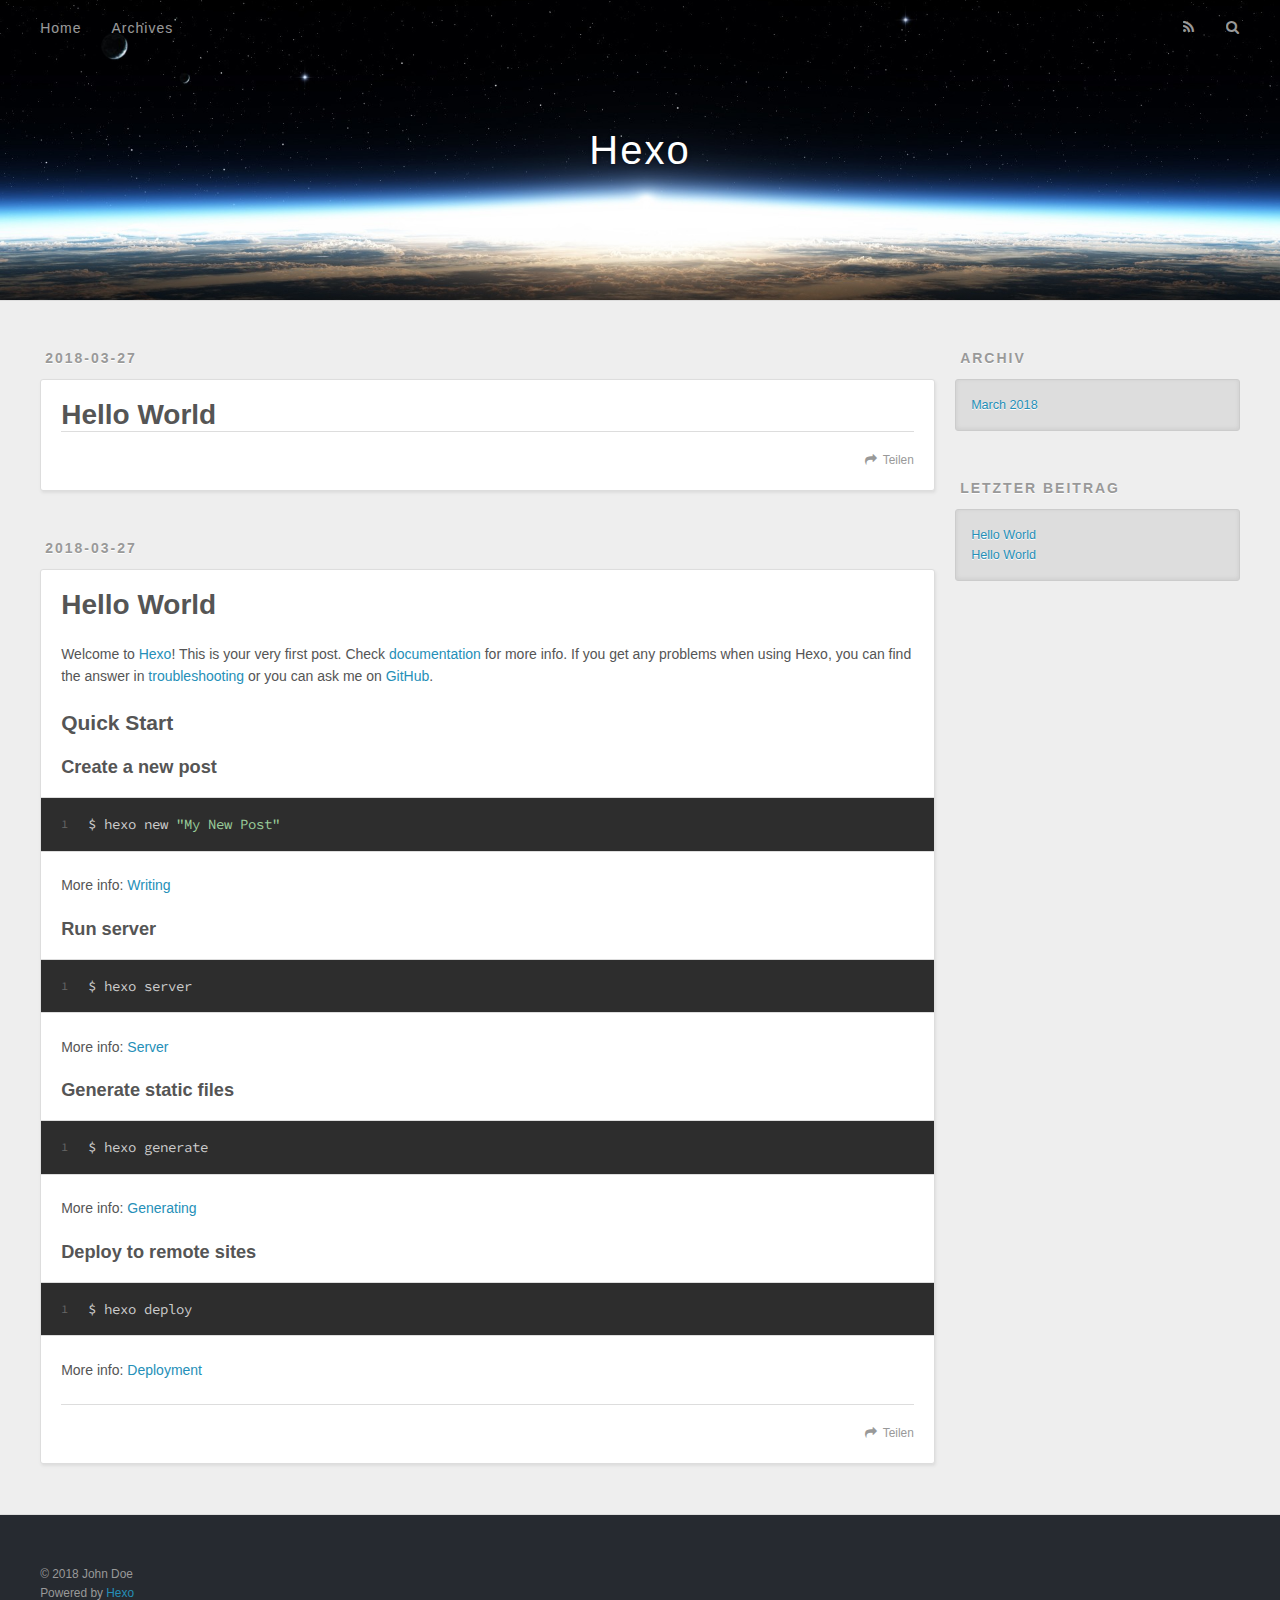
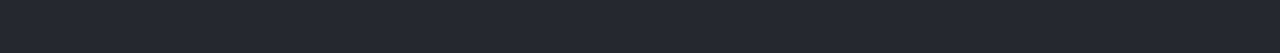
==== index.html @ 0ce20a34 "Site updated: 2018-03-27 12:15:27" ====
<!DOCTYPE html>
<html>
<head>
  <meta charset="utf-8">
  

  
  <title>Hexo</title>
  <meta name="viewport" content="width=device-width, initial-scale=1, maximum-scale=1">
  <meta property="og:type" content="website">
<meta property="og:title" content="Hexo">
<meta property="og:url" content="http://yoursite.com/index.html">
<meta property="og:site_name" content="Hexo">
<meta name="twitter:card" content="summary">
<meta name="twitter:title" content="Hexo">
  
    <link rel="alternate" href="/atom.xml" title="Hexo" type="application/atom+xml">
  
  
    <link rel="icon" href="/favicon.png">
  
  
    <link href="//fonts.googleapis.com/css?family=Source+Code+Pro" rel="stylesheet" type="text/css">
  
  <link rel="stylesheet" href="/css/style.css">
</head>

<body>
  <div id="container">
    <div id="wrap">
      <header id="header">
  <div id="banner"></div>
  <div id="header-outer" class="outer">
    <div id="header-title" class="inner">
      <h1 id="logo-wrap">
        <a href="/" id="logo">Hexo</a>
      </h1>
      
    </div>
    <div id="header-inner" class="inner">
      <nav id="main-nav">
        <a id="main-nav-toggle" class="nav-icon"></a>
        
          <a class="main-nav-link" href="/">Home</a>
        
          <a class="main-nav-link" href="/archives">Archives</a>
        
      </nav>
      <nav id="sub-nav">
        
          <a id="nav-rss-link" class="nav-icon" href="/atom.xml" title="RSS Feed"></a>
        
        <a id="nav-search-btn" class="nav-icon" title="Suche"></a>
      </nav>
      <div id="search-form-wrap">
        <form action="//google.com/search" method="get" accept-charset="UTF-8" class="search-form"><input type="search" name="q" class="search-form-input" placeholder="Search"><button type="submit" class="search-form-submit">&#xF002;</button><input type="hidden" name="sitesearch" value="http://yoursite.com"></form>
      </div>
    </div>
  </div>
</header>
      <div class="outer">
        <section id="main">
  
    <article id="post-Hello-World" class="article article-type-post" itemscope itemprop="blogPost">
  <div class="article-meta">
    <a href="/2018/03/27/Hello-World/" class="article-date">
  <time datetime="2018-03-27T04:01:38.000Z" itemprop="datePublished">2018-03-27</time>
</a>
    
  </div>
  <div class="article-inner">
    
    
      <header class="article-header">
        
  
    <h1 itemprop="name">
      <a class="article-title" href="/2018/03/27/Hello-World/">Hello World</a>
    </h1>
  

      </header>
    
    <div class="article-entry" itemprop="articleBody">
      
        
      
    </div>
    <footer class="article-footer">
      <a data-url="http://yoursite.com/2018/03/27/Hello-World/" data-id="cjf94y4xl000083ja147do30l" class="article-share-link">Teilen</a>
      
      
    </footer>
  </div>
  
</article>


  
    <article id="post-hello-world" class="article article-type-post" itemscope itemprop="blogPost">
  <div class="article-meta">
    <a href="/2018/03/27/hello-world/" class="article-date">
  <time datetime="2018-03-27T03:35:51.096Z" itemprop="datePublished">2018-03-27</time>
</a>
    
  </div>
  <div class="article-inner">
    
    
      <header class="article-header">
        
  
    <h1 itemprop="name">
      <a class="article-title" href="/2018/03/27/hello-world/">Hello World</a>
    </h1>
  

      </header>
    
    <div class="article-entry" itemprop="articleBody">
      
        <p>Welcome to <a href="https://hexo.io/" target="_blank" rel="noopener">Hexo</a>! This is your very first post. Check <a href="https://hexo.io/docs/" target="_blank" rel="noopener">documentation</a> for more info. If you get any problems when using Hexo, you can find the answer in <a href="https://hexo.io/docs/troubleshooting.html" target="_blank" rel="noopener">troubleshooting</a> or you can ask me on <a href="https://github.com/hexojs/hexo/issues" target="_blank" rel="noopener">GitHub</a>.</p>
<h2 id="Quick-Start"><a href="#Quick-Start" class="headerlink" title="Quick Start"></a>Quick Start</h2><h3 id="Create-a-new-post"><a href="#Create-a-new-post" class="headerlink" title="Create a new post"></a>Create a new post</h3><figure class="highlight bash"><table><tr><td class="gutter"><pre><span class="line">1</span><br></pre></td><td class="code"><pre><span class="line">$ hexo new <span class="string">"My New Post"</span></span><br></pre></td></tr></table></figure>
<p>More info: <a href="https://hexo.io/docs/writing.html" target="_blank" rel="noopener">Writing</a></p>
<h3 id="Run-server"><a href="#Run-server" class="headerlink" title="Run server"></a>Run server</h3><figure class="highlight bash"><table><tr><td class="gutter"><pre><span class="line">1</span><br></pre></td><td class="code"><pre><span class="line">$ hexo server</span><br></pre></td></tr></table></figure>
<p>More info: <a href="https://hexo.io/docs/server.html" target="_blank" rel="noopener">Server</a></p>
<h3 id="Generate-static-files"><a href="#Generate-static-files" class="headerlink" title="Generate static files"></a>Generate static files</h3><figure class="highlight bash"><table><tr><td class="gutter"><pre><span class="line">1</span><br></pre></td><td class="code"><pre><span class="line">$ hexo generate</span><br></pre></td></tr></table></figure>
<p>More info: <a href="https://hexo.io/docs/generating.html" target="_blank" rel="noopener">Generating</a></p>
<h3 id="Deploy-to-remote-sites"><a href="#Deploy-to-remote-sites" class="headerlink" title="Deploy to remote sites"></a>Deploy to remote sites</h3><figure class="highlight bash"><table><tr><td class="gutter"><pre><span class="line">1</span><br></pre></td><td class="code"><pre><span class="line">$ hexo deploy</span><br></pre></td></tr></table></figure>
<p>More info: <a href="https://hexo.io/docs/deployment.html" target="_blank" rel="noopener">Deployment</a></p>

      
    </div>
    <footer class="article-footer">
      <a data-url="http://yoursite.com/2018/03/27/hello-world/" data-id="cjf94y4xu000183jazydr3xd3" class="article-share-link">Teilen</a>
      
      
    </footer>
  </div>
  
</article>


  


</section>
        
          <aside id="sidebar">
  
    

  
    

  
    
  
    
  <div class="widget-wrap">
    <h3 class="widget-title">Archiv</h3>
    <div class="widget">
      <ul class="archive-list"><li class="archive-list-item"><a class="archive-list-link" href="/archives/2018/03/">March 2018</a></li></ul>
    </div>
  </div>


  
    
  <div class="widget-wrap">
    <h3 class="widget-title">letzter Beitrag</h3>
    <div class="widget">
      <ul>
        
          <li>
            <a href="/2018/03/27/Hello-World/">Hello World</a>
          </li>
        
          <li>
            <a href="/2018/03/27/hello-world/">Hello World</a>
          </li>
        
      </ul>
    </div>
  </div>

  
</aside>
        
      </div>
      <footer id="footer">
  
  <div class="outer">
    <div id="footer-info" class="inner">
      &copy; 2018 John Doe<br>
      Powered by <a href="http://hexo.io/" target="_blank">Hexo</a>
    </div>
  </div>
</footer>
    </div>
    <nav id="mobile-nav">
  
    <a href="/" class="mobile-nav-link">Home</a>
  
    <a href="/archives" class="mobile-nav-link">Archives</a>
  
</nav>
    

<script src="//ajax.googleapis.com/ajax/libs/jquery/2.0.3/jquery.min.js"></script>


  <link rel="stylesheet" href="/fancybox/jquery.fancybox.css">
  <script src="/fancybox/jquery.fancybox.pack.js"></script>


<script src="/js/script.js"></script>



  </div>
</body>
</html>
---- css/style.css ----
body {
  width: 100%;
}
body:before,
body:after {
  content: "";
  display: table;
}
body:after {
  clear: both;
}
html,
body,
div,
span,
applet,
object,
iframe,
h1,
h2,
h3,
h4,
h5,
h6,
p,
blockquote,
pre,
a,
abbr,
acronym,
address,
big,
cite,
code,
del,
dfn,
em,
img,
ins,
kbd,
q,
s,
samp,
small,
strike,
strong,
sub,
sup,
tt,
var,
dl,
dt,
dd,
ol,
ul,
li,
fieldset,
form,
label,
legend,
table,
caption,
tbody,
tfoot,
thead,
tr,
th,
td {
  margin: 0;
  padding: 0;
  border: 0;
  outline: 0;
  font-weight: inherit;
  font-style: inherit;
  font-family: inherit;
  font-size: 100%;
  vertical-align: baseline;
}
body {
  line-height: 1;
  color: #000;
  background: #fff;
}
ol,
ul {
  list-style: none;
}
table {
  border-collapse: separate;
  border-spacing: 0;
  vertical-align: middle;
}
caption,
th,
td {
  text-align: left;
  font-weight: normal;
  vertical-align: middle;
}
a img {
  border: none;
}
input,
button {
  margin: 0;
  padding: 0;
}
input::-moz-focus-inner,
button::-moz-focus-inner {
  border: 0;
  padding: 0;
}
@font-face {
  font-family: FontAwesome;
  font-style: normal;
  font-weight: normal;
  src: url("fonts/fontawesome-webfont.eot?v=#4.0.3");
  src: url("fonts/fontawesome-webfont.eot?#iefix&v=#4.0.3") format("embedded-opentype"), url("fonts/fontawesome-webfont.woff?v=#4.0.3") format("woff"), url("fonts/fontawesome-webfont.ttf?v=#4.0.3") format("truetype"), url("fonts/fontawesome-webfont.svg#fontawesomeregular?v=#4.0.3") format("svg");
}
html,
body,
#container {
  height: 100%;
}
body {
  background: #eee;
  font: 14px -apple-system, BlinkMacSystemFont, "Segoe UI", "Roboto", "Oxygen", "Ubuntu", "Cantarell", "Fira Sans", "Droid Sans", "Helvetica Neue", sans-serif;
  -webkit-text-size-adjust: 100%;
}
.outer {
  max-width: 1220px;
  margin: 0 auto;
  padding: 0 20px;
}
.outer:before,
.outer:after {
  content: "";
  display: table;
}
.outer:after {
  clear: both;
}
.inner {
  display: inline;
  float: left;
  width: 98.33333333333333%;
  margin: 0 0.833333333333333%;
}
.left,
.alignleft {
  float: left;
}
.right,
.alignright {
  float: right;
}
.clear {
  clear: both;
}
#container {
  position: relative;
}
.mobile-nav-on {
  overflow: hidden;
}
#wrap {
  height: 100%;
  width: 100%;
  position: absolute;
  top: 0;
  left: 0;
  -webkit-transition: 0.2s ease-out;
  -moz-transition: 0.2s ease-out;
  -ms-transition: 0.2s ease-out;
  transition: 0.2s ease-out;
  z-index: 1;
  background: #eee;
}
.mobile-nav-on #wrap {
  left: 280px;
}
@media screen and (min-width: 768px) {
  #main {
    display: inline;
    float: left;
    width: 73.33333333333333%;
    margin: 0 0.833333333333333%;
  }
}
.article-date,
.article-category-link,
.archive-year,
.widget-title {
  text-decoration: none;
  text-transform: uppercase;
  letter-spacing: 2px;
  color: #999;
  margin-bottom: 1em;
  margin-left: 5px;
  line-height: 1em;
  text-shadow: 0 1px #fff;
  font-weight: bold;
}
.article-inner,
.archive-article-inner {
  background: #fff;
  -webkit-box-shadow: 1px 2px 3px #ddd;
  box-shadow: 1px 2px 3px #ddd;
  border: 1px solid #ddd;
  border-radius: 3px;
}
.article-entry h1,
.widget h1 {
  font-size: 2em;
}
.article-entry h2,
.widget h2 {
  font-size: 1.5em;
}
.article-entry h3,
.widget h3 {
  font-size: 1.3em;
}
.article-entry h4,
.widget h4 {
  font-size: 1.2em;
}
.article-entry h5,
.widget h5 {
  font-size: 1em;
}
.article-entry h6,
.widget h6 {
  font-size: 1em;
  color: #999;
}
.article-entry hr,
.widget hr {
  border: 1px dashed #ddd;
}
.article-entry strong,
.widget strong {
  font-weight: bold;
}
.article-entry em,
.widget em,
.article-entry cite,
.widget cite {
  font-style: italic;
}
.article-entry sup,
.widget sup,
.article-entry sub,
.widget sub {
  font-size: 0.75em;
  line-height: 0;
  position: relative;
  vertical-align: baseline;
}
.article-entry sup,
.widget sup {
  top: -0.5em;
}
.article-entry sub,
.widget sub {
  bottom: -0.2em;
}
.article-entry small,
.widget small {
  font-size: 0.85em;
}
.article-entry acronym,
.widget acronym,
.article-entry abbr,
.widget abbr {
  border-bottom: 1px dotted;
}
.article-entry ul,
.widget ul,
.article-entry ol,
.widget ol,
.article-entry dl,
.widget dl {
  margin: 0 20px;
  line-height: 1.6em;
}
.article-entry ul ul,
.widget ul ul,
.article-entry ol ul,
.widget ol ul,
.article-entry ul ol,
.widget ul ol,
.article-entry ol ol,
.widget ol ol {
  margin-top: 0;
  margin-bottom: 0;
}
.article-entry ul,
.widget ul {
  list-style: disc;
}
.article-entry ol,
.widget ol {
  list-style: decimal;
}
.article-entry dt,
.widget dt {
  font-weight: bold;
}
#header {
  height: 300px;
  position: relative;
  border-bottom: 1px solid #ddd;
}
#header:before,
#header:after {
  content: "";
  position: absolute;
  left: 0;
  right: 0;
  height: 40px;
}
#header:before {
  top: 0;
  background: -webkit-linear-gradient(rgba(0,0,0,0.2), transparent);
  background: -moz-linear-gradient(rgba(0,0,0,0.2), transparent);
  background: -ms-linear-gradient(rgba(0,0,0,0.2), transparent);
  background: linear-gradient(rgba(0,0,0,0.2), transparent);
}
#header:after {
  bottom: 0;
  background: -webkit-linear-gradient(transparent, rgba(0,0,0,0.2));
  background: -moz-linear-gradient(transparent, rgba(0,0,0,0.2));
  background: -ms-linear-gradient(transparent, rgba(0,0,0,0.2));
  background: linear-gradient(transparent, rgba(0,0,0,0.2));
}
#header-outer {
  height: 100%;
  position: relative;
}
#header-inner {
  position: relative;
  overflow: hidden;
}
#banner {
  position: absolute;
  top: 0;
  left: 0;
  width: 100%;
  height: 100%;
  background: url("images/banner.jpg") center #000;
  -webkit-background-size: cover;
  -moz-background-size: cover;
  background-size: cover;
  z-index: -1;
}
#header-title {
  text-align: center;
  height: 40px;
  position: absolute;
  top: 50%;
  left: 0;
  margin-top: -20px;
}
#logo,
#subtitle {
  text-decoration: none;
  color: #fff;
  font-weight: 300;
  text-shadow: 0 1px 4px rgba(0,0,0,0.3);
}
#logo {
  font-size: 40px;
  line-height: 40px;
  letter-spacing: 2px;
}
#subtitle {
  font-size: 16px;
  line-height: 16px;
  letter-spacing: 1px;
}
#subtitle-wrap {
  margin-top: 16px;
}
#main-nav {
  float: left;
  margin-left: -15px;
}
.nav-icon,
.main-nav-link {
  float: left;
  color: #fff;
  opacity: 0.6;
  text-decoration: none;
  text-shadow: 0 1px rgba(0,0,0,0.2);
  -webkit-transition: opacity 0.2s;
  -moz-transition: opacity 0.2s;
  -ms-transition: opacity 0.2s;
  transition: opacity 0.2s;
  display: block;
  padding: 20px 15px;
}
.nav-icon:hover,
.main-nav-link:hover {
  opacity: 1;
}
.nav-icon {
  font-family: FontAwesome;
  text-align: center;
  font-size: 14px;
  width: 14px;
  height: 14px;
  padding: 20px 15px;
  position: relative;
  cursor: pointer;
}
.main-nav-link {
  font-weight: 300;
  letter-spacing: 1px;
}
@media screen and (max-width: 479px) {
  .main-nav-link {
    display: none;
  }
}
#main-nav-toggle {
  display: none;
}
#main-nav-toggle:before {
  content: "\f0c9";
}
@media screen and (max-width: 479px) {
  #main-nav-toggle {
    display: block;
  }
}
#sub-nav {
  float: right;
  margin-right: -15px;
}
#nav-rss-link:before {
  content: "\f09e";
}
#nav-search-btn:before {
  content: "\f002";
}
#search-form-wrap {
  position: absolute;
  top: 15px;
  width: 150px;
  height: 30px;
  right: -150px;
  opacity: 0;
  -webkit-transition: 0.2s ease-out;
  -moz-transition: 0.2s ease-out;
  -ms-transition: 0.2s ease-out;
  transition: 0.2s ease-out;
}
#search-form-wrap.on {
  opacity: 1;
  right: 0;
}
@media screen and (max-width: 479px) {
  #search-form-wrap {
    width: 100%;
    right: -100%;
  }
}
.search-form {
  position: absolute;
  top: 0;
  left: 0;
  right: 0;
  background: #fff;
  padding: 5px 15px;
  border-radius: 15px;
  -webkit-box-shadow: 0 0 10px rgba(0,0,0,0.3);
  box-shadow: 0 0 10px rgba(0,0,0,0.3);
}
.search-form-input {
  border: none;
  background: none;
  color: #555;
  width: 100%;
  font: 13px -apple-system, BlinkMacSystemFont, "Segoe UI", "Roboto", "Oxygen", "Ubuntu", "Cantarell", "Fira Sans", "Droid Sans", "Helvetica Neue", sans-serif;
  outline: none;
}
.search-form-input::-webkit-search-results-decoration,
.search-form-input::-webkit-search-cancel-button {
  -webkit-appearance: none;
}
.search-form-submit {
  position: absolute;
  top: 50%;
  right: 10px;
  margin-top: -7px;
  font: 13px FontAwesome;
  border: none;
  background: none;
  color: #bbb;
  cursor: pointer;
}
.search-form-submit:hover,
.search-form-submit:focus {
  color: #777;
}
.article {
  margin: 50px 0;
}
.article-inner {
  overflow: hidden;
}
.article-meta:before,
.article-meta:after {
  content: "";
  display: table;
}
.article-meta:after {
  clear: both;
}
.article-date {
  float: left;
}
.article-category {
  float: left;
  line-height: 1em;
  color: #ccc;
  text-shadow: 0 1px #fff;
  margin-left: 8px;
}
.article-category:before {
  content: "\2022";
}
.article-category-link {
  margin: 0 12px 1em;
}
.article-header {
  padding: 20px 20px 0;
}
.article-title {
  text-decoration: none;
  font-size: 2em;
  font-weight: bold;
  color: #555;
  line-height: 1.1em;
  -webkit-transition: color 0.2s;
  -moz-transition: color 0.2s;
  -ms-transition: color 0.2s;
  transition: color 0.2s;
}
a.article-title:hover {
  color: #258fb8;
}
.article-entry {
  color: #555;
  padding: 0 20px;
}
.article-entry:before,
.article-entry:after {
  content: "";
  display: table;
}
.article-entry:after {
  clear: both;
}
.article-entry p,
.article-entry table {
  line-height: 1.6em;
  margin: 1.6em 0;
}
.article-entry h1,
.article-entry h2,
.article-entry h3,
.article-entry h4,
.article-entry h5,
.article-entry h6 {
  font-weight: bold;
}
.article-entry h1,
.article-entry h2,
.article-entry h3,
.article-entry h4,
.article-entry h5,
.article-entry h6 {
  line-height: 1.1em;
  margin: 1.1em 0;
}
.article-entry a {
  color: #258fb8;
  text-decoration: none;
}
.article-entry a:hover {
  text-decoration: underline;
}
.article-entry ul,
.article-entry ol,
.article-entry dl {
  margin-top: 1.6em;
  margin-bottom: 1.6em;
}
.article-entry img,
.article-entry video {
  max-width: 100%;
  height: auto;
  display: block;
  margin: auto;
}
.article-entry iframe {
  border: none;
}
.article-entry table {
  width: 100%;
  border-collapse: collapse;
  border-spacing: 0;
}
.article-entry th {
  font-weight: bold;
  border-bottom: 3px solid #ddd;
  padding-bottom: 0.5em;
}
.article-entry td {
  border-bottom: 1px solid #ddd;
  padding: 10px 0;
}
.article-entry blockquote {
  font-family: Georgia, "Times New Roman", serif;
  font-size: 1.4em;
  margin: 1.6em 20px;
  text-align: center;
}
.article-entry blockquote footer {
  font-size: 14px;
  margin: 1.6em 0;
  font-family: -apple-system, BlinkMacSystemFont, "Segoe UI", "Roboto", "Oxygen", "Ubuntu", "Cantarell", "Fira Sans", "Droid Sans", "Helvetica Neue", sans-serif;
}
.article-entry blockquote footer cite:before {
  content: "—";
  padding: 0 0.5em;
}
.article-entry .pullquote {
  text-align: left;
  width: 45%;
  margin: 0;
}
.article-entry .pullquote.left {
  margin-left: 0.5em;
  margin-right: 1em;
}
.article-entry .pullquote.right {
  margin-right: 0.5em;
  margin-left: 1em;
}
.article-entry .caption {
  color: #999;
  display: block;
  font-size: 0.9em;
  margin-top: 0.5em;
  position: relative;
  text-align: center;
}
.article-entry .video-container {
  position: relative;
  padding-top: 56.25%;
  height: 0;
  overflow: hidden;
}
.article-entry .video-container iframe,
.article-entry .video-container object,
.article-entry .video-container embed {
  position: absolute;
  top: 0;
  left: 0;
  width: 100%;
  height: 100%;
  margin-top: 0;
}
.article-more-link a {
  display: inline-block;
  line-height: 1em;
  padding: 6px 15px;
  border-radius: 15px;
  background: #eee;
  color: #999;
  text-shadow: 0 1px #fff;
  text-decoration: none;
}
.article-more-link a:hover {
  background: #258fb8;
  color: #fff;
  text-decoration: none;
  text-shadow: 0 1px #1e7293;
}
.article-footer {
  font-size: 0.85em;
  line-height: 1.6em;
  border-top: 1px solid #ddd;
  padding-top: 1.6em;
  margin: 0 20px 20px;
}
.article-footer:before,
.article-footer:after {
  content: "";
  display: table;
}
.article-footer:after {
  clear: both;
}
.article-footer a {
  color: #999;
  text-decoration: none;
}
.article-footer a:hover {
  color: #555;
}
.article-tag-list-item {
  float: left;
  margin-right: 10px;
}
.article-tag-list-link:before {
  content: "#";
}
.article-comment-link {
  float: right;
}
.article-comment-link:before {
  content: "\f075";
  font-family: FontAwesome;
  padding-right: 8px;
}
.article-share-link {
  cursor: pointer;
  float: right;
  margin-left: 20px;
}
.article-share-link:before {
  content: "\f064";
  font-family: FontAwesome;
  padding-right: 6px;
}
#article-nav {
  position: relative;
}
#article-nav:before,
#article-nav:after {
  content: "";
  display: table;
}
#article-nav:after {
  clear: both;
}
@media screen and (min-width: 768px) {
  #article-nav {
    margin: 50px 0;
  }
  #article-nav:before {
    width: 8px;
    height: 8px;
    position: absolute;
    top: 50%;
    left: 50%;
    margin-top: -4px;
    margin-left: -4px;
    content: "";
    border-radius: 50%;
    background: #ddd;
    -webkit-box-shadow: 0 1px 2px #fff;
    box-shadow: 0 1px 2px #fff;
  }
}
.article-nav-link-wrap {
  text-decoration: none;
  text-shadow: 0 1px #fff;
  color: #999;
  -webkit-box-sizing: border-box;
  -moz-box-sizing: border-box;
  box-sizing: border-box;
  margin-top: 50px;
  text-align: center;
  display: block;
}
.article-nav-link-wrap:hover {
  color: #555;
}
@media screen and (min-width: 768px) {
  .article-nav-link-wrap {
    width: 50%;
    margin-top: 0;
  }
}
@media screen and (min-width: 768px) {
  #article-nav-newer {
    float: left;
    text-align: right;
    padding-right: 20px;
  }
}
@media screen and (min-width: 768px) {
  #article-nav-older {
    float: right;
    text-align: left;
    padding-left: 20px;
  }
}
.article-nav-caption {
  text-transform: uppercase;
  letter-spacing: 2px;
  color: #ddd;
  line-height: 1em;
  font-weight: bold;
}
#article-nav-newer .article-nav-caption {
  margin-right: -2px;
}
.article-nav-title {
  font-size: 0.85em;
  line-height: 1.6em;
  margin-top: 0.5em;
}
.article-share-box {
  position: absolute;
  display: none;
  background: #fff;
  -webkit-box-shadow: 1px 2px 10px rgba(0,0,0,0.2);
  box-shadow: 1px 2px 10px rgba(0,0,0,0.2);
  border-radius: 3px;
  margin-left: -145px;
  overflow: hidden;
  z-index: 1;
}
.article-share-box.on {
  display: block;
}
.article-share-input {
  width: 100%;
  background: none;
  -webkit-box-sizing: border-box;
  -moz-box-sizing: border-box;
  box-sizing: border-box;
  font: 14px -apple-system, BlinkMacSystemFont, "Segoe UI", "Roboto", "Oxygen", "Ubuntu", "Cantarell", "Fira Sans", "Droid Sans", "Helvetica Neue", sans-serif;
  padding: 0 15px;
  color: #555;
  outline: none;
  border: 1px solid #ddd;
  border-radius: 3px 3px 0 0;
  height: 36px;
  line-height: 36px;
}
.article-share-links {
  background: #eee;
}
.article-share-links:before,
.article-share-links:after {
  content: "";
  display: table;
}
.article-share-links:after {
  clear: both;
}
.article-share-twitter,
.article-share-facebook,
.article-share-pinterest,
.article-share-google {
  width: 50px;
  height: 36px;
  display: block;
  float: left;
  position: relative;
  color: #999;
  text-shadow: 0 1px #fff;
}
.article-share-twitter:before,
.article-share-facebook:before,
.article-share-pinterest:before,
.article-share-google:before {
  font-size: 20px;
  font-family: FontAwesome;
  width: 20px;
  height: 20px;
  position: absolute;
  top: 50%;
  left: 50%;
  margin-top: -10px;
  margin-left: -10px;
  text-align: center;
}
.article-share-twitter:hover,
.article-share-facebook:hover,
.article-share-pinterest:hover,
.article-share-google:hover {
  color: #fff;
}
.article-share-twitter:before {
  content: "\f099";
}
.article-share-twitter:hover {
  background: #00aced;
  text-shadow: 0 1px #008abe;
}
.article-share-facebook:before {
  content: "\f09a";
}
.article-share-facebook:hover {
  background: #3b5998;
  text-shadow: 0 1px #2f477a;
}
.article-share-pinterest:before {
  content: "\f0d2";
}
.article-share-pinterest:hover {
  background: #cb2027;
  text-shadow: 0 1px #a21a1f;
}
.article-share-google:before {
  content: "\f0d5";
}
.article-share-google:hover {
  background: #dd4b39;
  text-shadow: 0 1px #be3221;
}
.article-gallery {
  background: #000;
  position: relative;
}
.article-gallery-photos {
  position: relative;
  overflow: hidden;
}
.article-gallery-img {
  display: none;
  max-width: 100%;
}
.article-gallery-img:first-child {
  display: block;
}
.article-gallery-img.loaded {
  position: absolute;
  display: block;
}
.article-gallery-img img {
  display: block;
  max-width: 100%;
  margin: 0 auto;
}
#comments {
  background: #fff;
  -webkit-box-shadow: 1px 2px 3px #ddd;
  box-shadow: 1px 2px 3px #ddd;
  padding: 20px;
  border: 1px solid #ddd;
  border-radius: 3px;
  margin: 50px 0;
}
#comments a {
  color: #258fb8;
}
.archives-wrap {
  margin: 50px 0;
}
.archives:before,
.archives:after {
  content: "";
  display: table;
}
.archives:after {
  clear: both;
}
.archive-year-wrap {
  margin-bottom: 1em;
}
.archives {
  -webkit-column-gap: 10px;
  -moz-column-gap: 10px;
  column-gap: 10px;
}
@media screen and (min-width: 480px) and (max-width: 767px) {
  .archives {
    -webkit-column-count: 2;
    -moz-column-count: 2;
    column-count: 2;
  }
}
@media screen and (min-width: 768px) {
  .archives {
    -webkit-column-count: 3;
    -moz-column-count: 3;
    column-count: 3;
  }
}
.archive-article {
  -webkit-column-break-inside: avoid;
  page-break-inside: avoid;
  overflow: hidden;
  break-inside: avoid-column;
}
.archive-article-inner {
  padding: 10px;
  margin-bottom: 15px;
}
.archive-article-title {
  text-decoration: none;
  font-weight: bold;
  color: #555;
  -webkit-transition: color 0.2s;
  -moz-transition: color 0.2s;
  -ms-transition: color 0.2s;
  transition: color 0.2s;
  line-height: 1.6em;
}
.archive-article-title:hover {
  color: #258fb8;
}
.archive-article-footer {
  margin-top: 1em;
}
.archive-article-date {
  color: #999;
  text-decoration: none;
  font-size: 0.85em;
  line-height: 1em;
  margin-bottom: 0.5em;
  display: block;
}
#page-nav {
  margin: 50px auto;
  background: #fff;
  -webkit-box-shadow: 1px 2px 3px #ddd;
  box-shadow: 1px 2px 3px #ddd;
  border: 1px solid #ddd;
  border-radius: 3px;
  text-align: center;
  color: #999;
  overflow: hidden;
}
#page-nav:before,
#page-nav:after {
  content: "";
  display: table;
}
#page-nav:after {
  clear: both;
}
#page-nav a,
#page-nav span {
  padding: 10px 20px;
  line-height: 1;
  height: 2ex;
}
#page-nav a {
  color: #999;
  text-decoration: none;
}
#page-nav a:hover {
  background: #999;
  color: #fff;
}
#page-nav .prev {
  float: left;
}
#page-nav .next {
  float: right;
}
#page-nav .page-number {
  display: inline-block;
}
@media screen and (max-width: 479px) {
  #page-nav .page-number {
    display: none;
  }
}
#page-nav .current {
  color: #555;
  font-weight: bold;
}
#page-nav .space {
  color: #ddd;
}
#footer {
  background: #262a30;
  padding: 50px 0;
  border-top: 1px solid #ddd;
  color: #999;
}
#footer a {
  color: #258fb8;
  text-decoration: none;
}
#footer a:hover {
  text-decoration: underline;
}
#footer-info {
  line-height: 1.6em;
  font-size: 0.85em;
}
.article-entry pre,
.article-entry .highlight {
  background: #2d2d2d;
  margin: 0 -20px;
  padding: 15px 20px;
  border-style: solid;
  border-color: #ddd;
  border-width: 1px 0;
  overflow: auto;
  color: #ccc;
  line-height: 22.400000000000002px;
}
.article-entry .highlight .gutter pre,
.article-entry .gist .gist-file .gist-data .line-numbers {
  color: #666;
  font-size: 0.85em;
}
.article-entry pre,
.article-entry code {
  font-family: "Source Code Pro", Consolas, Monaco, Menlo, Consolas, monospace;
}
.article-entry code {
  background: #eee;
  text-shadow: 0 1px #fff;
  padding: 0 0.3em;
}
.article-entry pre code {
  background: none;
  text-shadow: none;
  padding: 0;
}
.article-entry .highlight pre {
  border: none;
  margin: 0;
  padding: 0;
}
.article-entry .highlight table {
  margin: 0;
  width: auto;
}
.article-entry .highlight td {
  border: none;
  padding: 0;
}
.article-entry .highlight figcaption {
  font-size: 0.85em;
  color: #999;
  line-height: 1em;
  margin-bottom: 1em;
}
.article-entry .highlight figcaption:before,
.article-entry .highlight figcaption:after {
  content: "";
  display: table;
}
.article-entry .highlight figcaption:after {
  clear: both;
}
.article-entry .highlight figcaption a {
  float: right;
}
.article-entry .highlight .gutter pre {
  text-align: right;
  padding-right: 20px;
}
.article-entry .highlight .line {
  height: 22.400000000000002px;
}
.article-entry .highlight .line.marked {
  background: #515151;
}
.article-entry .gist {
  margin: 0 -20px;
  border-style: solid;
  border-color: #ddd;
  border-width: 1px 0;
  background: #2d2d2d;
  padding: 15px 20px 15px 0;
}
.article-entry .gist .gist-file {
  border: none;
  font-family: "Source Code Pro", Consolas, Monaco, Menlo, Consolas, monospace;
  margin: 0;
}
.article-entry .gist .gist-file .gist-data {
  background: none;
  border: none;
}
.article-entry .gist .gist-file .gist-data .line-numbers {
  background: none;
  border: none;
  padding: 0 20px 0 0;
}
.article-entry .gist .gist-file .gist-data .line-data {
  padding: 0 !important;
}
.article-entry .gist .gist-file .highlight {
  margin: 0;
  padding: 0;
  border: none;
}
.article-entry .gist .gist-file .gist-meta {
  background: #2d2d2d;
  color: #999;
  font: 0.85em -apple-system, BlinkMacSystemFont, "Segoe UI", "Roboto", "Oxygen", "Ubuntu", "Cantarell", "Fira Sans", "Droid Sans", "Helvetica Neue", sans-serif;
  text-shadow: 0 0;
  padding: 0;
  margin-top: 1em;
  margin-left: 20px;
}
.article-entry .gist .gist-file .gist-meta a {
  color: #258fb8;
  font-weight: normal;
}
.article-entry .gist .gist-file .gist-meta a:hover {
  text-decoration: underline;
}
pre .comment,
pre .title {
  color: #999;
}
pre .variable,
pre .attribute,
pre .tag,
pre .regexp,
pre .ruby .constant,
pre .xml .tag .title,
pre .xml .pi,
pre .xml .doctype,
pre .html .doctype,
pre .css .id,
pre .css .class,
pre .css .pseudo {
  color: #f2777a;
}
pre .number,
pre .preprocessor,
pre .built_in,
pre .literal,
pre .params,
pre .constant {
  color: #f99157;
}
pre .class,
pre .ruby .class .title,
pre .css .rules .attribute {
  color: #9c9;
}
pre .string,
pre .value,
pre .inheritance,
pre .header,
pre .ruby .symbol,
pre .xml .cdata {
  color: #9c9;
}
pre .css .hexcolor {
  color: #6cc;
}
pre .function,
pre .python .decorator,
pre .python .title,
pre .ruby .function .title,
pre .ruby .title .keyword,
pre .perl .sub,
pre .javascript .title,
pre .coffeescript .title {
  color: #69c;
}
pre .keyword,
pre .javascript .function {
  color: #c9c;
}
@media screen and (max-width: 479px) {
  #mobile-nav {
    position: absolute;
    top: 0;
    left: 0;
    width: 280px;
    height: 100%;
    background: #191919;
    border-right: 1px solid #fff;
  }
}
@media screen and (max-width: 479px) {
  .mobile-nav-link {
    display: block;
    color: #999;
    text-decoration: none;
    padding: 15px 20px;
    font-weight: bold;
  }
  .mobile-nav-link:hover {
    color: #fff;
  }
}
@media screen and (min-width: 768px) {
  #sidebar {
    display: inline;
    float: left;
    width: 23.333333333333332%;
    margin: 0 0.833333333333333%;
  }
}
.widget-wrap {
  margin: 50px 0;
}
.widget {
  color: #777;
  text-shadow: 0 1px #fff;
  background: #ddd;
  -webkit-box-shadow: 0 -1px 4px #ccc inset;
  box-shadow: 0 -1px 4px #ccc inset;
  border: 1px solid #ccc;
  padding: 15px;
  border-radius: 3px;
}
.widget a {
  color: #258fb8;
  text-decoration: none;
}
.widget a:hover {
  text-decoration: underline;
}
.widget ul ul,
.widget ol ul,
.widget dl ul,
.widget ul ol,
.widget ol ol,
.widget dl ol,
.widget ul dl,
.widget ol dl,
.widget dl dl {
  margin-left: 15px;
  list-style: disc;
}
.widget {
  line-height: 1.6em;
  word-wrap: break-word;
  font-size: 0.9em;
}
.widget ul,
.widget ol {
  list-style: none;
  margin: 0;
}
.widget ul ul,
.widget ol ul,
.widget ul ol,
.widget ol ol {
  margin: 0 20px;
}
.widget ul ul,
.widget ol ul {
  list-style: disc;
}
.widget ul ol,
.widget ol ol {
  list-style: decimal;
}
.category-list-count,
.tag-list-count,
.archive-list-count {
  padding-left: 5px;
  color: #999;
  font-size: 0.85em;
}
.category-list-count:before,
.tag-list-count:before,
.archive-list-count:before {
  content: "(";
}
.category-list-count:after,
.tag-list-count:after,
.archive-list-count:after {
  content: ")";
}
.tagcloud a {
  margin-right: 5px;
  display: inline-block;
}
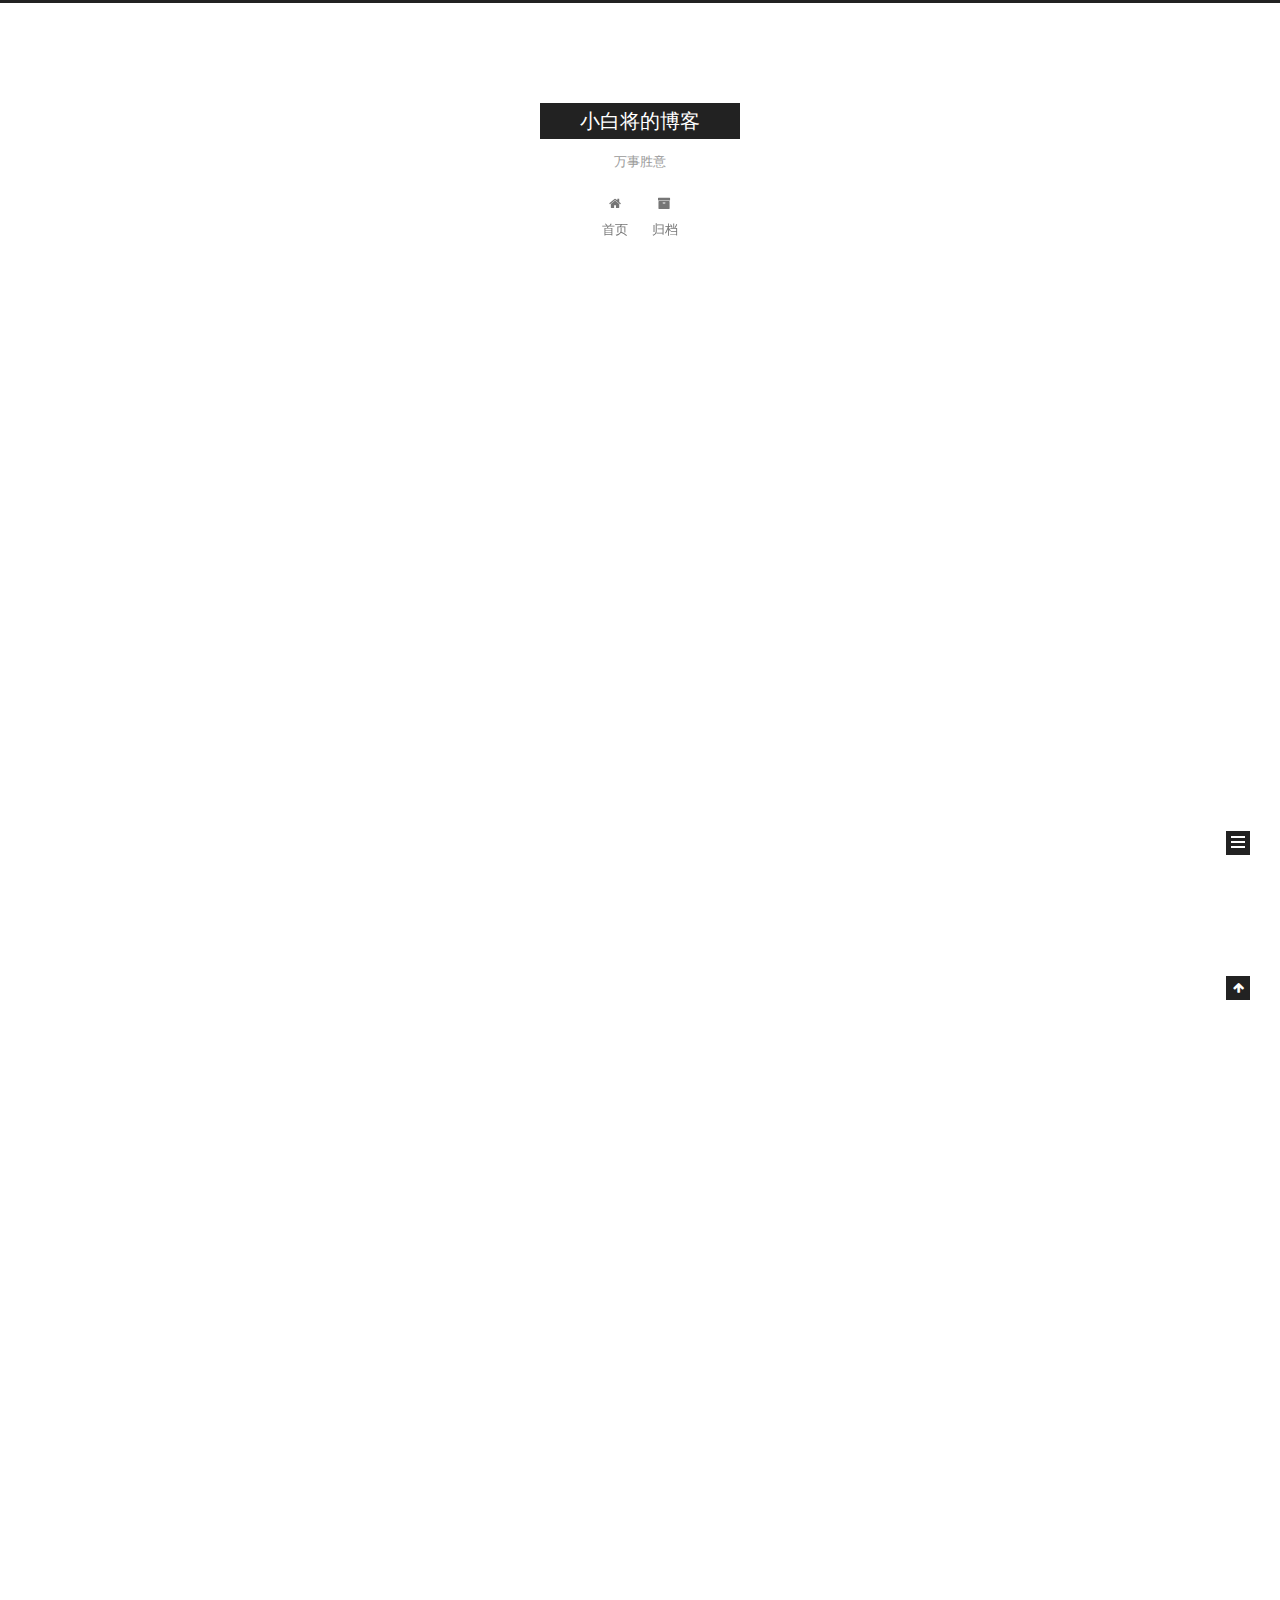
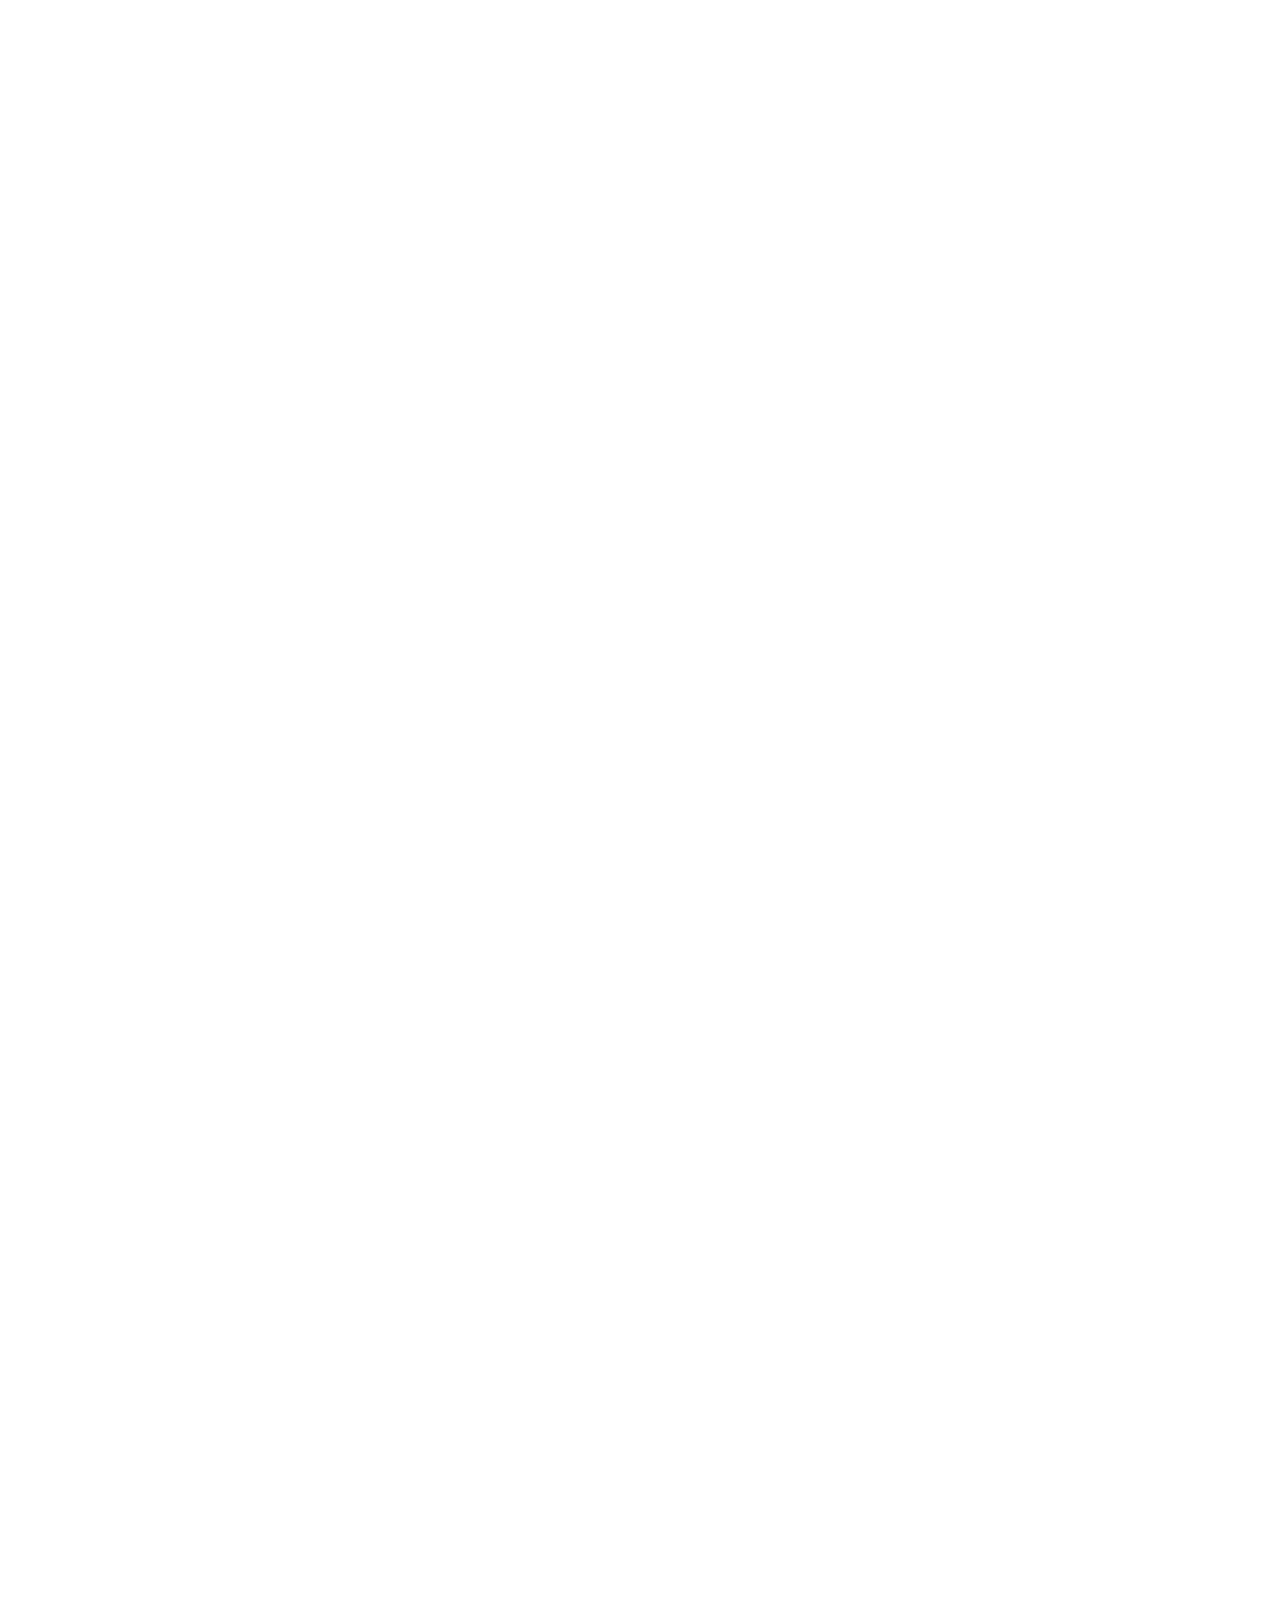
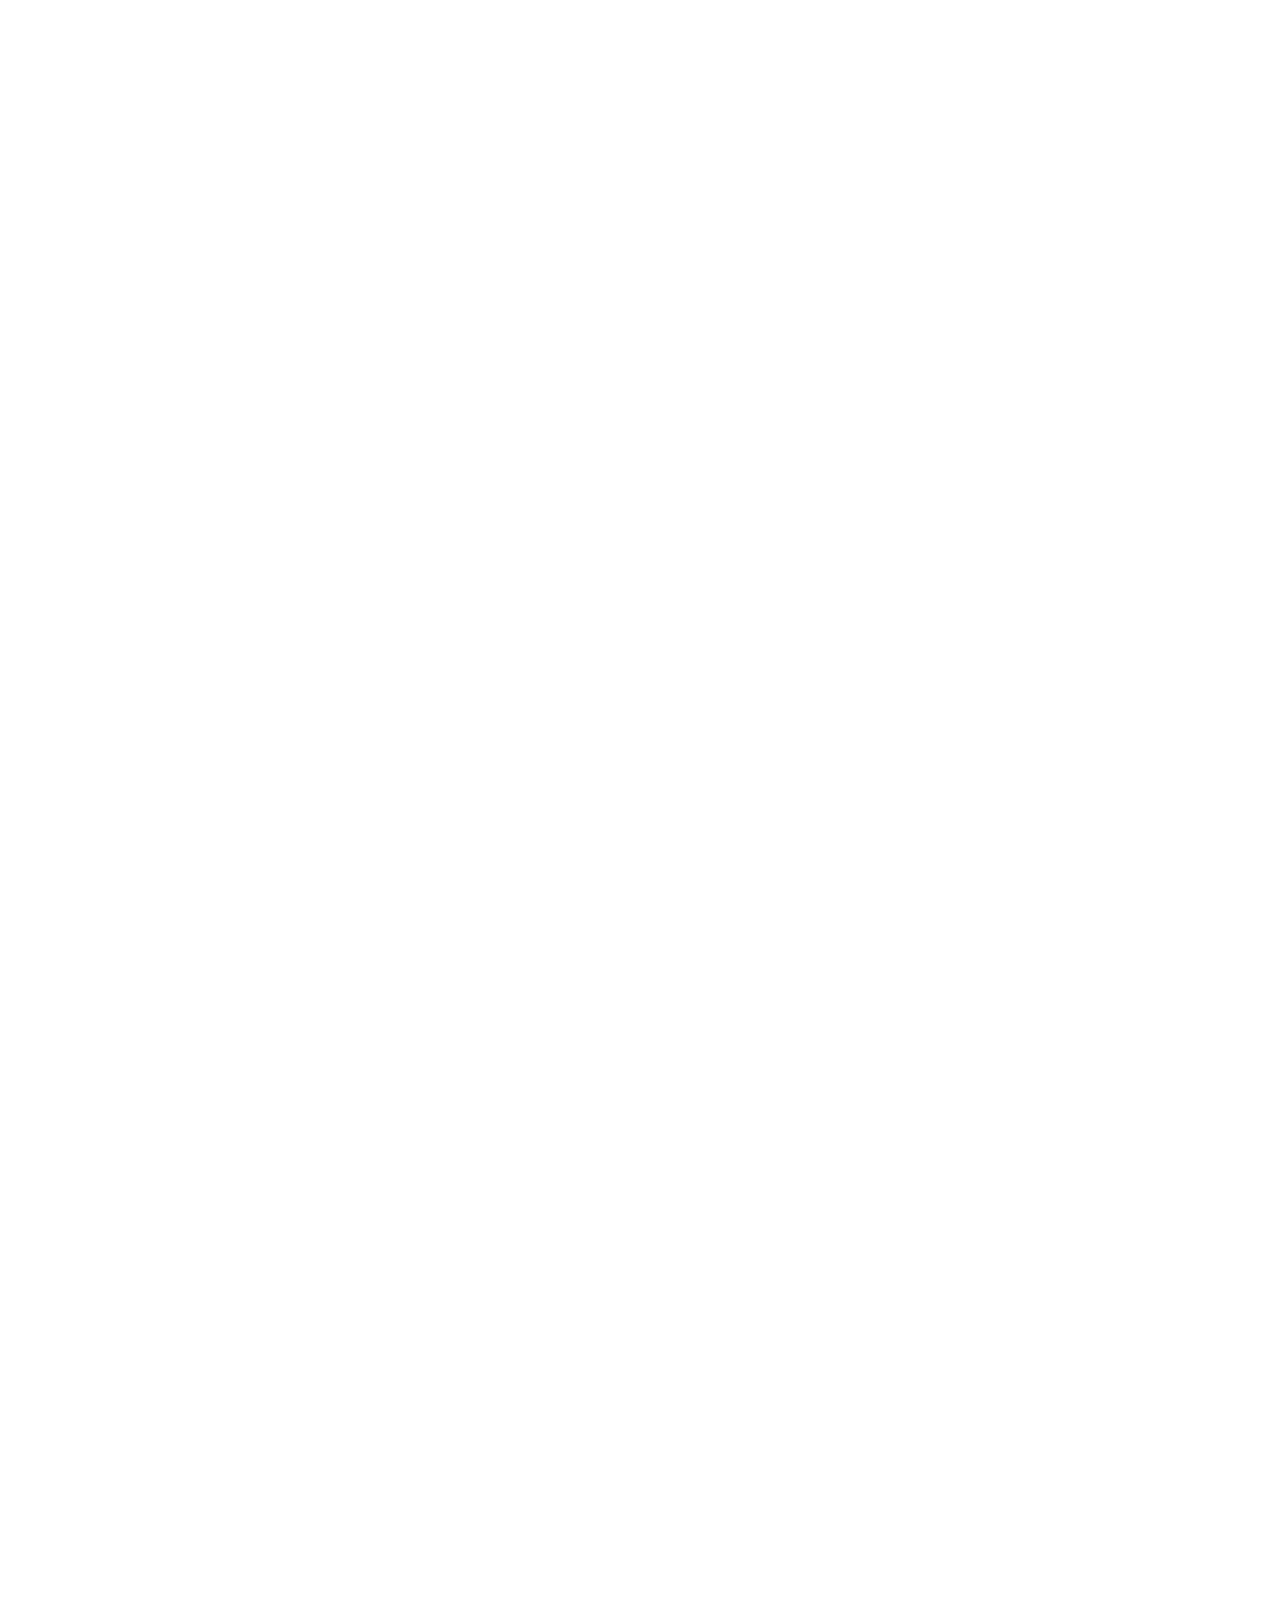
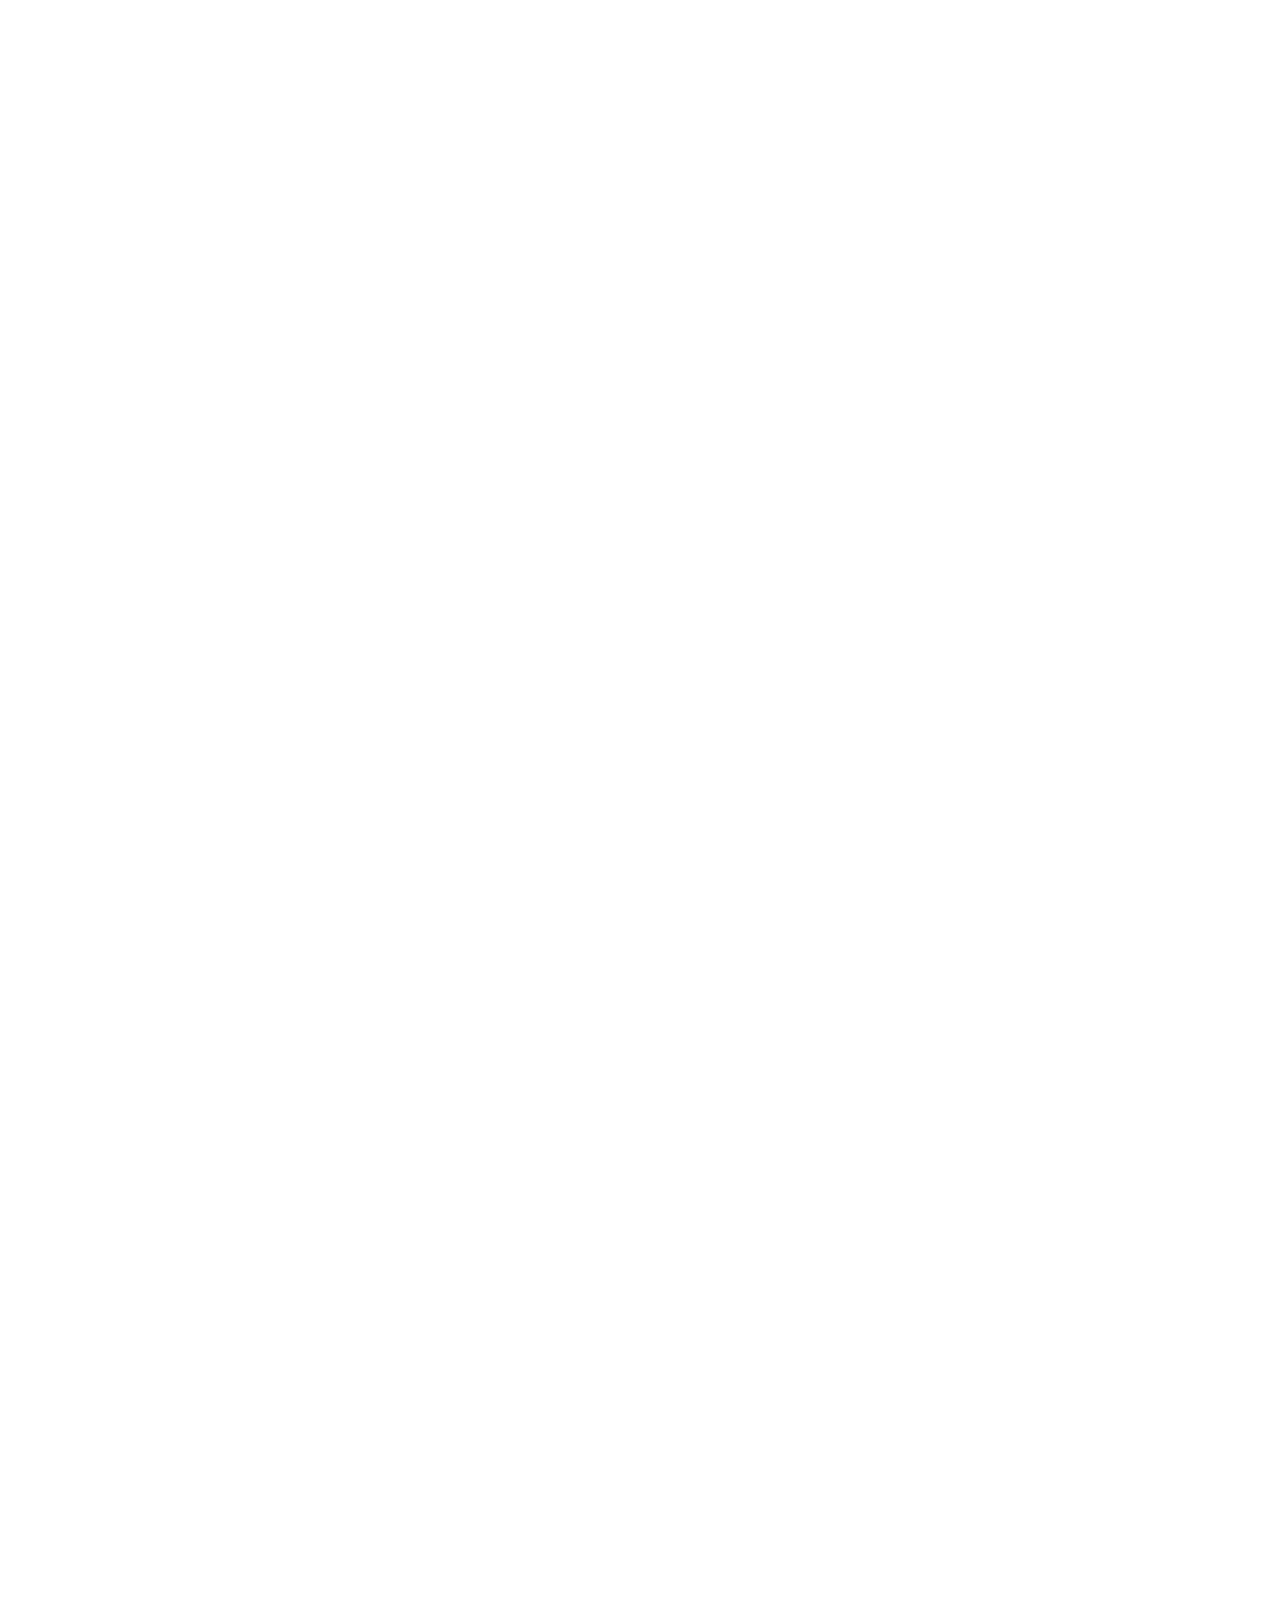
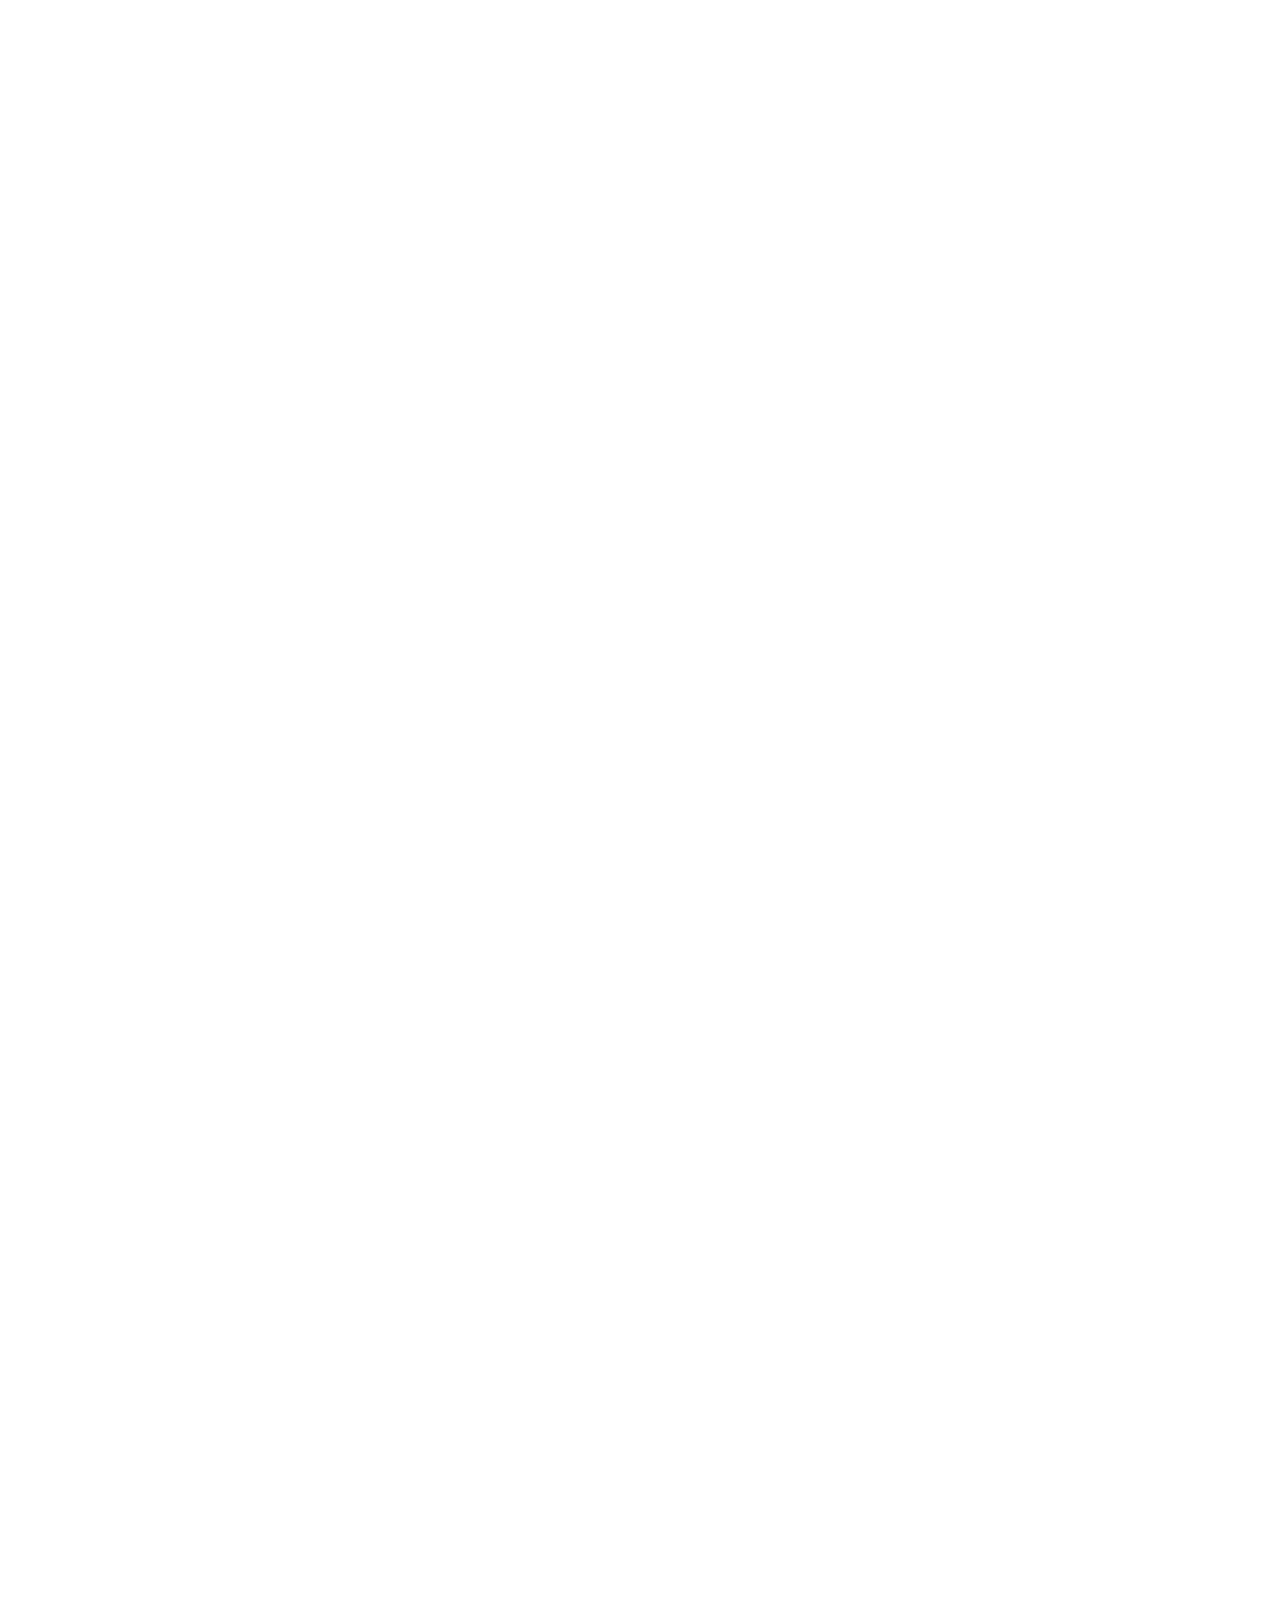
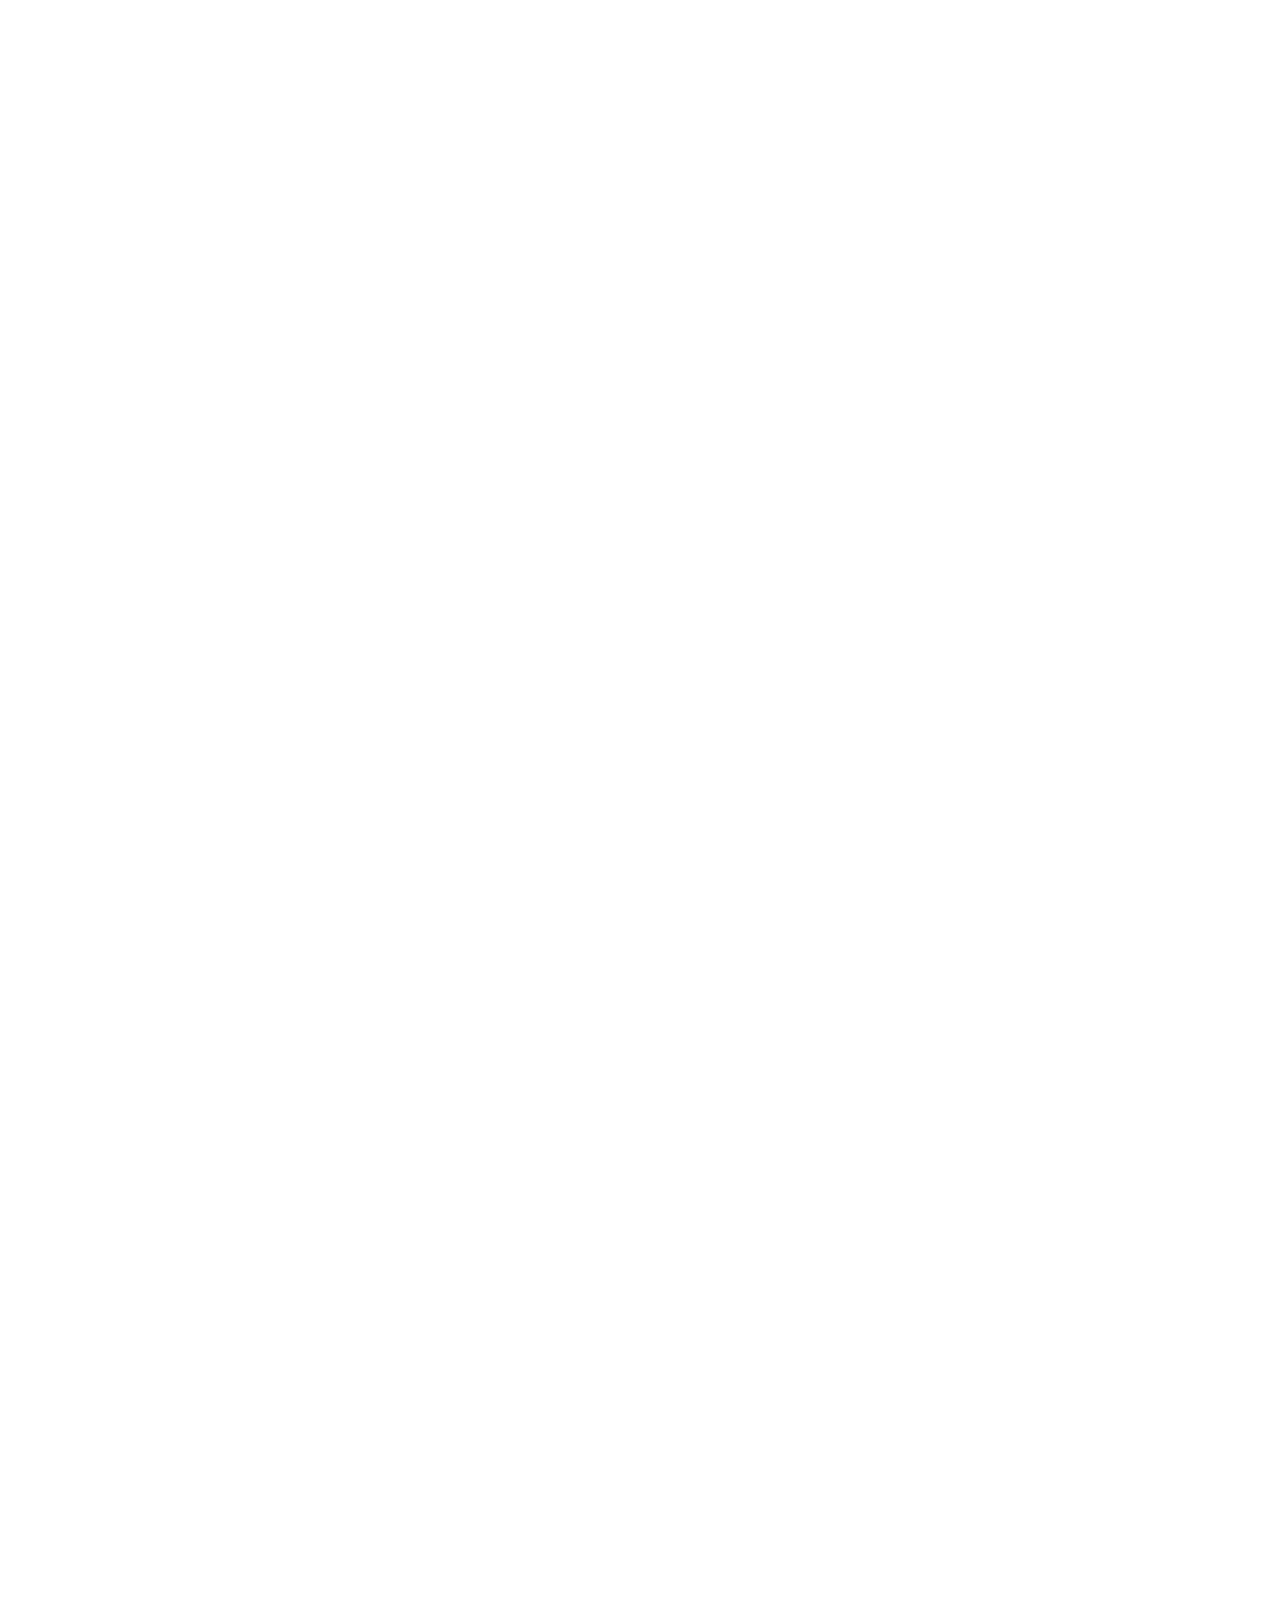
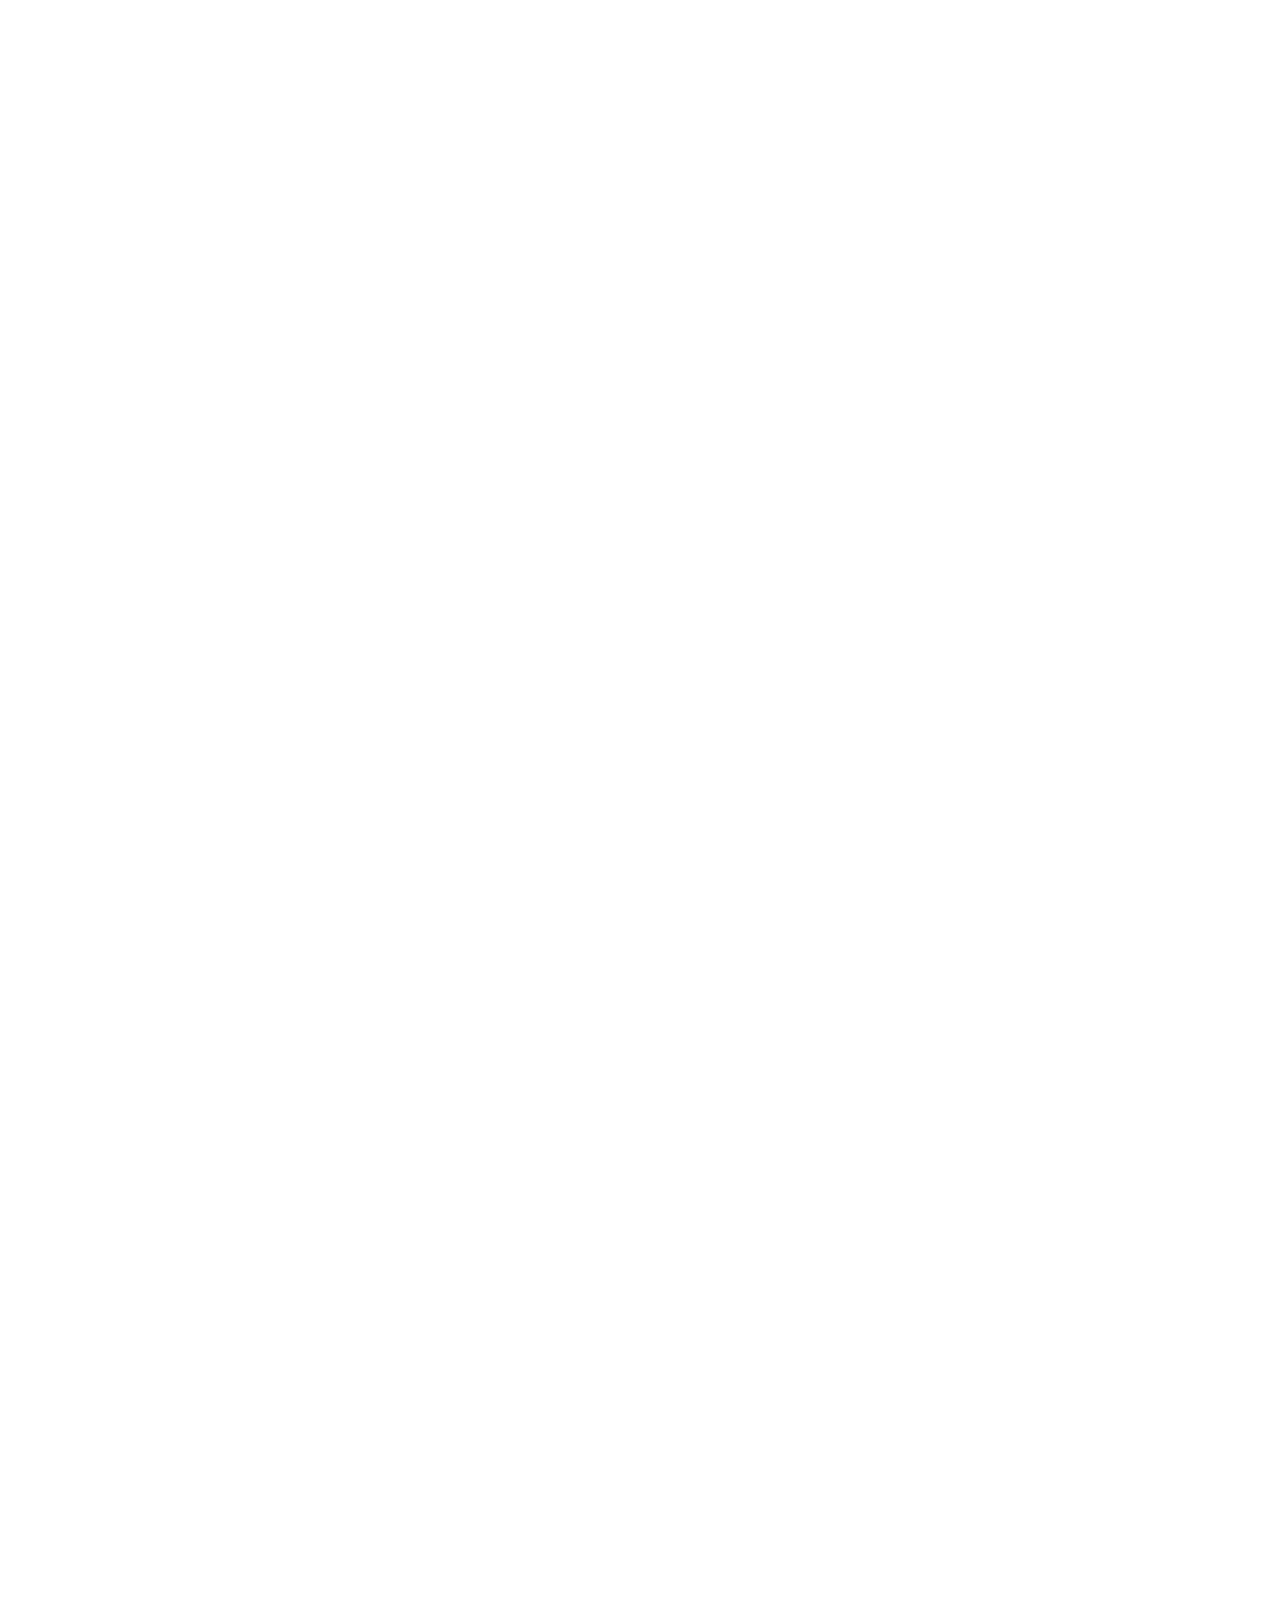
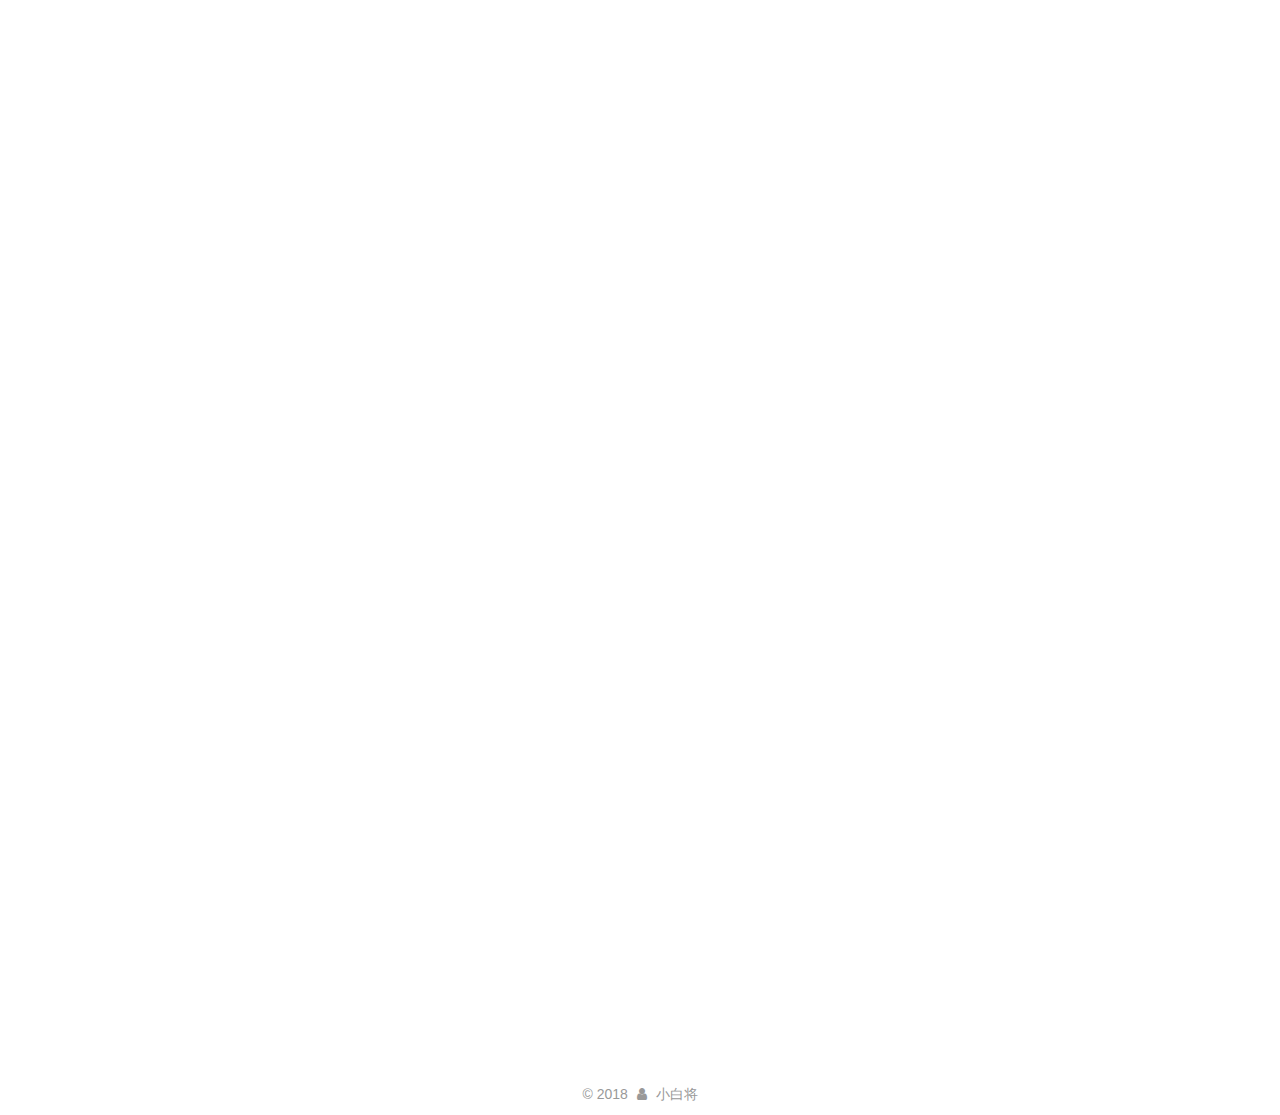
==== commit 527c511c: "update" ====
--- a/index.html
+++ b/index.html
@@ -1,125 +1,768 @@
 <!DOCTYPE html>
-<html>
+
+
+
+  
+
+
+<html class="theme-next muse use-motion" lang="zh-Hans">
 <head>
-  <meta charset="utf-8">
-  
-
-  
-  <title>Hexo</title>
-  <meta name="viewport" content="width=device-width, initial-scale=1, maximum-scale=1">
-  <meta property="og:type" content="website">
-<meta property="og:title" content="Hexo">
-<meta property="og:url" content="http://yoursite.com/index.html">
-<meta property="og:site_name" content="Hexo">
+  <meta charset="UTF-8"/>
+<meta http-equiv="X-UA-Compatible" content="IE=edge" />
+<meta name="viewport" content="width=device-width, initial-scale=1, maximum-scale=1"/>
+<meta name="theme-color" content="#222">
+
+
+
+
+
+
+
+
+
+<meta http-equiv="Cache-Control" content="no-transform" />
+<meta http-equiv="Cache-Control" content="no-siteapp" />
+
+
+
+
+
+
+
+
+
+
+
+
+
+
+
+
+  
+  
+  <link href="/lib/fancybox/source/jquery.fancybox.css?v=2.1.5" rel="stylesheet" type="text/css" />
+
+
+
+
+
+
+
+<link href="/lib/font-awesome/css/font-awesome.min.css?v=4.6.2" rel="stylesheet" type="text/css" />
+
+<link href="/css/main.css?v=5.1.4" rel="stylesheet" type="text/css" />
+
+
+  <link rel="apple-touch-icon" sizes="180x180" href="/images/apple-touch-icon-next.png?v=5.1.4">
+
+
+  <link rel="icon" type="image/png" sizes="32x32" href="/images/favicon-32x32-next.png?v=5.1.4">
+
+
+  <link rel="icon" type="image/png" sizes="16x16" href="/images/favicon-16x16-next.png?v=5.1.4">
+
+
+  <link rel="mask-icon" href="/images/logo.svg?v=5.1.4" color="#222">
+
+
+
+
+
+  <meta name="keywords" content="Hexo, NexT" />
+
+
+
+
+
+  <link rel="alternate" href="/atom.xml" title="小白将的博客" type="application/atom+xml" />
+
+
+
+
+
+
+<meta name="description" content="为人民日益增长的美好生活需要而读书">
+<meta property="og:type" content="website">
+<meta property="og:title" content="小白将的博客">
+<meta property="og:url" content="http://xiaohu2015.github.io/index.html">
+<meta property="og:site_name" content="小白将的博客">
+<meta property="og:description" content="为人民日益增长的美好生活需要而读书">
+<meta property="og:locale" content="zh-Hans">
 <meta name="twitter:card" content="summary">
-<meta name="twitter:title" content="Hexo">
-  
-    <link rel="alternate" href="/atom.xml" title="Hexo" type="application/atom+xml">
-  
-  
-    <link rel="icon" href="/favicon.png">
-  
-  
-    <link href="//fonts.googleapis.com/css?family=Source+Code+Pro" rel="stylesheet" type="text/css">
-  
-  <link rel="stylesheet" href="/css/style.css">
+<meta name="twitter:title" content="小白将的博客">
+<meta name="twitter:description" content="为人民日益增长的美好生活需要而读书">
+
+
+
+<script type="text/javascript" id="hexo.configurations">
+  var NexT = window.NexT || {};
+  var CONFIG = {
+    root: '/',
+    scheme: 'Muse',
+    version: '5.1.4',
+    sidebar: {"position":"left","display":"post","offset":12,"b2t":false,"scrollpercent":false,"onmobile":false},
+    fancybox: true,
+    tabs: true,
+    motion: {"enable":true,"async":false,"transition":{"post_block":"fadeIn","post_header":"slideDownIn","post_body":"slideDownIn","coll_header":"slideLeftIn","sidebar":"slideUpIn"}},
+    duoshuo: {
+      userId: '0',
+      author: '博主'
+    },
+    algolia: {
+      applicationID: '',
+      apiKey: '',
+      indexName: '',
+      hits: {"per_page":10},
+      labels: {"input_placeholder":"Search for Posts","hits_empty":"We didn't find any results for the search: ${query}","hits_stats":"${hits} results found in ${time} ms"}
+    }
+  };
+</script>
+
+
+
+  <link rel="canonical" href="http://xiaohu2015.github.io/"/>
+
+
+
+
+
+  <title>小白将的博客</title>
+  
+
+
+
+
+
+
+
+
 </head>
 
-<body>
-  <div id="container">
-    <div id="wrap">
-      <header id="header">
-  <div id="banner"></div>
-  <div id="header-outer" class="outer">
-    <div id="header-title" class="inner">
-      <h1 id="logo-wrap">
-        <a href="/" id="logo">Hexo</a>
-      </h1>
-      
+<body itemscope itemtype="http://schema.org/WebPage" lang="zh-Hans">
+
+  
+  
+    
+  
+
+  <div class="container sidebar-position-left 
+  page-home">
+    <div class="headband"></div>
+
+    <header id="header" class="header" itemscope itemtype="http://schema.org/WPHeader">
+      <div class="header-inner"><div class="site-brand-wrapper">
+  <div class="site-meta ">
+    
+
+    <div class="custom-logo-site-title">
+      <a href="/"  class="brand" rel="start">
+        <span class="logo-line-before"><i></i></span>
+        <span class="site-title">小白将的博客</span>
+        <span class="logo-line-after"><i></i></span>
+      </a>
     </div>
-    <div id="header-inner" class="inner">
-      <nav id="main-nav">
-        <a id="main-nav-toggle" class="nav-icon"></a>
-        
-          <a class="main-nav-link" href="/">Home</a>
-        
-          <a class="main-nav-link" href="/archives">Archives</a>
-        
-      </nav>
-      <nav id="sub-nav">
-        
-          <a id="nav-rss-link" class="nav-icon" href="/atom.xml" title="RSS Feed"></a>
-        
-        <a id="nav-search-btn" class="nav-icon" title="Suche"></a>
-      </nav>
-      <div id="search-form-wrap">
-        <form action="//google.com/search" method="get" accept-charset="UTF-8" class="search-form"><input type="search" name="q" class="search-form-input" placeholder="Search"><button type="submit" class="search-form-submit">&#xF002;</button><input type="hidden" name="sitesearch" value="http://yoursite.com"></form>
-      </div>
+      
+        <p class="site-subtitle">万事胜意</p>
+      
+  </div>
+
+  <div class="site-nav-toggle">
+    <button>
+      <span class="btn-bar"></span>
+      <span class="btn-bar"></span>
+      <span class="btn-bar"></span>
+    </button>
+  </div>
+</div>
+
+<nav class="site-nav">
+  
+
+  
+    <ul id="menu" class="menu">
+      
+        
+        <li class="menu-item menu-item-home">
+          <a href="/" rel="section">
+            
+              <i class="menu-item-icon fa fa-fw fa-home"></i> <br />
+            
+            首页
+          </a>
+        </li>
+      
+        
+        <li class="menu-item menu-item-archives">
+          <a href="/archives/" rel="section">
+            
+              <i class="menu-item-icon fa fa-fw fa-archive"></i> <br />
+            
+            归档
+          </a>
+        </li>
+      
+
+      
+    </ul>
+  
+
+  
+</nav>
+
+
+
+ </div>
+    </header>
+
+    <main id="main" class="main">
+      <div class="main-inner">
+        <div class="content-wrap">
+          <div id="content" class="content">
+            
+  <section id="posts" class="posts-expand">
+    
+      
+
+  
+
+  
+  
+  
+
+  <article class="post post-type-normal" itemscope itemtype="http://schema.org/Article">
+  
+  
+  
+  <div class="post-block">
+    <link itemprop="mainEntityOfPage" href="http://xiaohu2015.github.io/2018/03/27/实例介绍TensorFlow的输入流水线/">
+
+    <span hidden itemprop="author" itemscope itemtype="http://schema.org/Person">
+      <meta itemprop="name" content="小白将">
+      <meta itemprop="description" content="">
+      <meta itemprop="image" content="/images/avatar.gif">
+    </span>
+
+    <span hidden itemprop="publisher" itemscope itemtype="http://schema.org/Organization">
+      <meta itemprop="name" content="小白将的博客">
+    </span>
+
+    
+      <header class="post-header">
+
+        
+        
+          <h1 class="post-title" itemprop="name headline">
+                
+                <a class="post-title-link" href="/2018/03/27/实例介绍TensorFlow的输入流水线/" itemprop="url">实例介绍TensorFlow的输入流水线</a></h1>
+        
+
+        <div class="post-meta">
+          <span class="post-time">
+            
+              <span class="post-meta-item-icon">
+                <i class="fa fa-calendar-o"></i>
+              </span>
+              
+                <span class="post-meta-item-text">发表于</span>
+              
+              <time title="创建于" itemprop="dateCreated datePublished" datetime="2018-03-27T14:29:05+08:00">
+                2018-03-27
+              </time>
+            
+
+            
+
+            
+          </span>
+
+          
+
+          
+            
+          
+
+          
+          
+
+          
+
+          
+
+          
+
+        </div>
+      </header>
+    
+
+    
+    
+    
+    <div class="post-body" itemprop="articleBody">
+
+      
+      
+
+      
+        
+          
+            <h1 id="前言"><a href="#前言" class="headerlink" title="前言"></a>前言</h1><p>在训练模型时，我们首先要处理的就是训练数据的加载与预处理的问题，这里称这个过程为输入流水线（input pipelines，或输入管道，<a href="https://www.tensorflow.org/performance/datasets_performance" target="_blank" rel="noopener">参考</a>）。在TensorFlow中，典型的输入流水线包含三个流程（ETL流程）：</p>
+<ol>
+<li><strong>提取（Extract</strong>）：从存储介质（如硬盘）中读取数据，可能是本地读取，也可能是远程读取（比如在分布式存储系统HDFS）</li>
+<li><strong>预处理（Transform）</strong>：利用CPU处理器解析和预处理提取的数据，如图像解压缩，数据扩增或者变换，然后会做random shuffle，并形成batch。</li>
+<li><strong>加载（load）</strong>：将预处理后的数据加载到加速设备中（如GPUs）来执行模型的训练。</li>
+</ol>
+<p>输入流水线对于加速模型训练还是很重要的，如果你的CPU处理数据能力跟不上GPU的处理速度，此时CPU预处理数据就成为了训练模型的瓶颈环节。除此之外，上述输入流水线本身也有很多优化的地方。比如，一个典型的模型训练过程中，CPU预处理数据时，GPU是闲置的，当GPU训练模型时，CPU是闲置的，这个过程如下所示：</p>
+<p> <img src="http://static.zybuluo.com/Team/t9ugqoqj49f648zqikzeuo24/image_1c8udj3ogsgqsj3lvd1utr1ano9.png" alt="image_1c8udj3ogsgqsj3lvd1utr1ano9.png-23.7kB"></p>
+<p>这样一个训练step中所花费的时间是CPU预处理数据和GPU训练模型时间的总和。显然这个过程中有资源浪费，一个改进的方法就是交叉CPU数据处理和GPU模型训练这两个过程，当GPU处于第$N$个训练阶段，CPU正在准备第$N+1$步所需的数据，如下图所示：</p>
+<p><img src="http://static.zybuluo.com/Team/dcod1n30mo52odltybwke4ou/image_1c8udsv2lq3ha6b9fm17nd8i716.png" alt="image_1c8udsv2lq3ha6b9fm17nd8i716.png-21.2kB"></p>
+<p>明显上述设计可以充分最大化利用CPU和GPU，从而减少资源的闲置。另外当存在多个CPU核心时，这又会涉及到CPU的并行化技术（多线程）来加速数据预处理过程，因为每个训练样本的预处理过程往往是互相独立的。关于输入流程线的优化可以参考TensorFlow官网上的<a href="https://www.tensorflow.org/performance/datasets_performance" target="_blank" rel="noopener">Input Pipeline Performance Guide</a>，相信你会受益匪浅。</p>
+<p>幸运的是，最新的TensorFlow版本提供了<code>tf.data</code>这一套APIs来帮助我们快速实现高效又灵活的输入流水线。在TensorFlow中最常见的加载训练数据的方式是通过<a href="https://www.tensorflow.org/api_guides/python/reading_data#Feeding" target="_blank" rel="noopener">Feeding</a>方式，其主要是定义<code>placeholder</code>，然后将通过Session.run()的<code>feed_dict</code>参数送入数据，但是这其实是最低效的加载数据方式。后来，TensorFlow增加了<a href="https://www.tensorflow.org/api_guides/python/reading_data#_QueueRunner_" target="_blank" rel="noopener">QueueRunner</a>机制，其主要是基于文件队列以及多线程技术，实现了更高效的输入流水线，但是其APIs很是让人难懂，所以就有了现在的<code>tf.data</code>来替代它。</p>
+<p>这里我们通过mnist实例来讲解如何使用<code>tf.data</code>建立简洁而高效的输入流水线，在介绍之前，我们先介绍如何制作TFRecords文件，这是TensorFlow支持的一种标准文件格式</p>
+<h1 id="制作TFRecords文件"><a href="#制作TFRecords文件" class="headerlink" title="制作TFRecords文件"></a>制作TFRecords文件</h1><p>TFRecords文件是TensorFlow中的标准数据格式，它是基于protobuf的二进制文件，每个TFRecord文件的基本元素是<code>tf.train.Example</code>，其对应的是数据集中的一个样本数据，每个Example包含Features，存储该样本的各个feature，每个feature包含一个键值对，分别对应feature的特征名与实际值。下面是一个Example实例（<a href="https://github.com/tensorflow/tensorflow/blob/r1.6/tensorflow/core/example/example.proto" target="_blank" rel="noopener">参考</a>）：</p>
+<pre><code>// An Example for a movie recommendation application:
+   features {
+     feature {
+       key: &quot;age&quot;
+       value { float_list {
+         value: 29.0
+       }}
+     }
+     feature {
+       key: &quot;movie&quot;
+       value { bytes_list {
+         value: &quot;The Shawshank Redemption&quot;
+         value: &quot;Fight Club&quot;
+       }}
+     }
+     feature {
+       key: &quot;movie_ratings&quot;
+       value { float_list {
+         value: 9.0
+         value: 9.7
+       }}
+     }
+     feature {
+       key: &quot;suggestion&quot;
+       value { bytes_list {
+         value: &quot;Inception&quot;
+       }}
+     }
+     feature {
+       key: &quot;suggestion_purchased&quot;
+       value { float_list {
+         value: 1.0
+       }}
+    }
+     feature {
+       key: &quot;purchase_price&quot;
+       value { float_list {
+         value: 9.99
+       }}
+     }
+  }
+</code></pre><p>上面是一个电影推荐系统中的一个样本，可以看到它共含有6个特征，每个特征都是key-value类型，key是特征名，而value是特征值，值得注意的是value其实存储的是一个list，根据数据类型共分为三种：<code>bytes_list</code>, <code>float_list</code>和<code>int64_list</code>，分别存储字节、浮点及整数类型（<a href="https://github.com/tensorflow/tensorflow/blob/r1.6/tensorflow/core/example/feature.proto" target="_blank" rel="noopener">见这里</a>）。</p>
+<p>作为标准数据格式，TensorFlow当然提供了创建TFRecords文件的python接口，下面我们创建mnist数据集对应的TFRecords文件。对于mnist数据集，每个Example需要存储两个feature，一个是图像的像素值，这里可以用bytes类型，因为一个像素点正好可以用一个字节存储，另外是图像的标签值，只能用int64类型存储了。因此，我们先定义这两个类型的接口函数：</p>
+<pre><code># int64
+def _int64_feature(value):
+    return tf.train.Feature(int64_list=tf.train.Int64List(value=[value]))
+
+# bytes
+def _bytes_feature(value):
+    return tf.train.Feature(bytes_list=tf.train.BytesList(value=[value]))
+</code></pre><p>创建TFRecord文件，主要通过TF中的<code>tf.python_io.TFRecordWriter</code>函数来实现，具体代码如下：</p>
+<pre><code>def convert_to_TFRecords(dataset, name):
+    &quot;&quot;&quot;Convert mnist dataset to TFRecords&quot;&quot;&quot;
+    images, labels = dataset.images, dataset.labels
+    n_examples = dataset.num_examples
+
+    filename = os.path.join(DIR, name + &quot;.tfrecords&quot;)
+    print(&quot;Writing&quot;, filename)
+
+    with tf.python_io.TFRecordWriter(filename) as writer:
+        for index in range(n_examples):
+            image_bytes = images[index].tostring()
+            label = labels[index]
+            example = tf.train.Example(features=tf.train.Features(
+                feature={&quot;image&quot;: _bytes_feature(image_bytes),
+                         &quot;label&quot;: _int64_feature(label)}))
+            writer.write(example.SerializeToString())
+</code></pre><p>对于mnist数据集，主要分为train、validation和test，利用上面的函数分别创建三个不同的TFRecords文件：</p>
+<pre><code>mnist_datasets = mnist.read_data_sets(&quot;mnist_data&quot;, dtype=tf.uint8, reshape=False)
+convert_to_TFRecords(mnist_datasets.train, &quot;train&quot;)
+convert_to_TFRecords(mnist_datasets.validation, &quot;validation&quot;)
+convert_to_TFRecords(mnist_datasets.test, &quot;test&quot;)
+</code></pre><p>好了，这样我们就创建3个TFRecords文件了。</p>
+<h1 id="读取TFRecords文件"><a href="#读取TFRecords文件" class="headerlink" title="读取TFRecords文件"></a>读取TFRecords文件</h1><p>上面我们创建了TFRecords文件，但是怎么去读取它们呢，当然TF提供了读取TFRecords文件的接口函数，这里首先介绍如何利用TF中操作TFRecord的python接口来读取TFRecord文件，主要是<code>tf.python_io.tf_record_iterator</code>函数，它输入TFRecord文件，但是得到一个迭代器，每个元素是一个Example，但是却是一个字符串，这里可以用<code>tf.train.Example</code>来解析它，具体代码如下：</p>
+<pre><code>def read_TFRecords_test(name):
+    filename = os.path.join(DIR, name + &quot;.tfrecords&quot;)
+    record_itr = tf.python_io.tf_record_iterator(path=filename)
+    for r in record_itr:
+        example = tf.train.Example()
+        example.ParseFromString(r)
+
+        label = example.features.feature[&quot;label&quot;].int64_list.value[0]
+        print(&quot;Label&quot;, label)
+        image_bytes = example.features.feature[&quot;image&quot;].bytes_list.value[0]
+        img = np.fromstring(image_bytes, dtype=np.uint8).reshape(28, 28)
+        print(img)
+        plt.imshow(img, cmap=&quot;gray&quot;)
+        plt.show()
+        break  # 只读取一个Example
+</code></pre><p>上面仅是纯python的读取方式，这不是TFRecords文件的正确使用方式。既然是官方标准数据格式，TF也提供了使用TFRecords文件建立输入流水线的方式。在<code>tf.data</code>出现之前，使用的是<code>QueueRunner</code>方式，即文件队列机制，其原理如下图所示：</p>
+<p><img src="http://static.zybuluo.com/Team/ypotlm14e4ah2bayyzt8xdl2/AnimatedFileQueues.gif" alt="AnimatedFileQueues.gif-503.9kB"></p>
+<p>文件队列机制主要分为两个阶段：第一个阶段将输入文件打乱，并在文件队列入列，然后<code>Reader</code>从文件队列中读取一个文件，同时文件队列出列这个文件，<code>Reader</code>同时对文件进行解码，然后生产数据样本，并将样本在样本队列中入列，可以定义多个<code>Reader</code>并发地从多个文件同时读取数据。从样本队列中的出列一定量的样本数据即可以用于一个训练过程。TF提供了配套的API来完成这个过程，注意的是这个输入流水线是直接嵌入训练的Graph中，即是整个图模型的一部分。根据文件的不同，可以使用不同类型的<code>Reader</code>，对于TFRecord文件，可以使用<code>tf.TFRecordReader</code>，下面是具体的实现代码：</p>
+<pre><code>def read_example(filename_queue):
+    &quot;&quot;&quot;Read one example from filename_queue&quot;&quot;&quot;
+    reader = tf.TFRecordReader()
+    key, value = reader.read(filename_queue)
+    features = tf.parse_single_example(value, features={&quot;image&quot;: tf.FixedLenFeature([], tf.string),
+                                                        &quot;label&quot;: tf.FixedLenFeature([], tf.int64)})
+    image = tf.decode_raw(features[&quot;image&quot;], tf.uint8)
+    image = tf.reshape(image, [28, 28])
+    label = tf.cast(features[&quot;label&quot;], tf.int32)
+    return image, label
+
+if __name__ == &quot;__main__&quot;:
+    queue = tf.train.string_input_producer([&quot;TFRecords/train.tfrecords&quot;], num_epochs=10)
+    image, label = read_example(queue)
+
+    img_batch, label_batch = tf.train.shuffle_batch([image, label], batch_size=32, capacity=5000,
+                                                    min_after_dequeue=2000, num_threads=4)
+    with tf.Session() as sess:
+        sess.run(tf.local_variables_initializer())
+        sess.run(tf.global_variables_initializer())
+
+        coord = tf.train.Coordinator()
+        threads = tf.train.start_queue_runners(sess=sess, coord=coord)
+
+        try:
+            while not coord.should_stop():
+                # Run training steps or whatever
+                images, labels = sess.run([img_batch, label_batch])
+                print(images.shape, labels.shape)
+
+        except tf.errors.OutOfRangeError:
+            print(&apos;Done training -- epoch limit reached&apos;)
+
+        coord.request_stop()
+        coord.join(threads)
+</code></pre><p>对于队列机制，估计大家看的云里雾里的，代码确实让人难懂，但是其实只要按照官方提供的标准代码，还是很容易在自己的数据集上进行修改的。不过现在有了<code>tf.data</code>，可以更加优雅地实现上面的过程。</p>
+<h1 id="tf-data简介"><a href="#tf-data简介" class="headerlink" title="tf.data简介"></a>tf.data简介</h1><p>使用<code>tf.data</code>可以更方便地创建高效的输入流水线，但是其相比队列机制API更友好，这主要是因为<code>tf.data</code>提供了高级抽象。第一个抽象是使用<code>tf.data.Dataset</code>来表示一个数据集合，集合里面的每个元素包含一个或者多个Tensor，一般就是对应一个训练样本。第二个抽象是使用<code>tf.data.Iterator</code>来从数据集中提取数据，这是一个迭代器对象，可以通过<code>Iterator.get_next()</code>从<code>Dataset</code>中产生一个样本。利用这两个抽象，<code>Dataset</code>的使用简化为三个步骤：</p>
+<ol>
+<li>创建<code>Dataset</code>实例对象；</li>
+<li>创建遍历<code>Dataset</code>的<code>Iterator</code>实例对象；</li>
+<li>从<code>Iterator</code>中不断地产生样本，并送入模型中进行训练。</li>
+</ol>
+<h2 id="创建Dataset"><a href="#创建Dataset" class="headerlink" title="创建Dataset"></a>创建Dataset</h2><p>TF提供了很多方式创建<code>Dataset</code>，下面是几种方式：</p>
+<pre><code># 从Numpy的array
+dataset1 = tf.data.Dataset.from_tensor_slices(np.random.randn((5, 10))
+print(dataset1.output_types)  # ==&gt; &quot;tf.float32&quot;
+print(dataset1.output_shapes)  # ==&gt; &quot;(10,)&quot;
+
+# 从Tensor
+dataset2 = tf.data.Dataset.from_tensor_slices((tf.random_uniform([4]),
+                                  tf.random_uniform([4, 100], maxval=100, dtype=tf.int32)))
+print(dataset2.output_types)  # ==&gt; &quot;(tf.float32, tf.int32)&quot;
+print(dataset2.output_shapes)  # ==&gt; &quot;((), (100,))&quot;
+
+# 从文件
+filenames = [&quot;/var/data/file1.tfrecord&quot;, &quot;/var/data/file2.tfrecord&quot;]
+dataset3 = tf.data.TFRecordDataset(filenames)
+</code></pre><p>更重要的是<code>Dataset</code>可以进行一系列的变换操作，并且支持链式调用，这对于数据预处理很重要：</p>
+<pre><code>dataset = tf.data.TFRecordDataset(filenames)
+dataset = dataset.map(...)  # 解析数据或者对数据预处理，如normalize.
+dataset = dataset.repeat()  # 重复数据集，一般设置num_epochs
+dataset = dataset.batch(32) # 形成batch
+</code></pre><h2 id="创建Iterator"><a href="#创建Iterator" class="headerlink" title="创建Iterator"></a>创建Iterator</h2><p>创建了<code>Dataset</code>之后，我们需要创建<code>Iterator</code>来遍历数据集，返回的是迭代器对象，并从中可以产生数据，以用于模型训练。TF共支持4中迭代器类型，分别是one-shot, initializable, reinitializable和feedable。下面逐个介绍它们。</p>
+<h3 id="One-shot-Iterator"><a href="#One-shot-Iterator" class="headerlink" title="One-shot Iterator"></a>One-shot Iterator</h3><p>这是最简单的Iterator，它仅仅遍历整个数据集一次，而且不需要显示初始化，下面是个实例：</p>
+<pre><code>dataset = tf.data.Dataset.from_tensor_slices(np.arange(10))
+iterator = dataset.make_one_shot_iterator()
+next_element = iterator.get_next()
+
+with tf.Session() as sess:
+    for i in range(10):
+        sess.run(next_element) # 0, 1, ..., 9
+</code></pre><h3 id="Initializable-Iterator"><a href="#Initializable-Iterator" class="headerlink" title="Initializable Iterator"></a>Initializable Iterator</h3><p>相比one-shot Iterator，它需要在使用前显示初始化，这样就可以支持参数化，每次初始化时送入不同的参数，就可以支持数据集的简单参数化，下面是一个实例：</p>
+<pre><code>max_value = tf.placeholder(tf.int64, [])
+dataset = tf.data.Dataset.range(max_value)
+iterator = dataset.make_initializable_iterator()
+next_element = iterator.get_next()
+
+with tf.Session() as sess:
+    # 需要显示初始化
+    sess.run(iterator.initializer, feed_dict={max_value: 10})
+    for i in range(10):
+        print(sess.run(next_element)) # 0, 1, ..., 9
+</code></pre><h3 id="Reinitializable-Iterator"><a href="#Reinitializable-Iterator" class="headerlink" title="Reinitializable Iterator"></a>Reinitializable Iterator</h3><p>相比initializable Iterator，它可以支持从不同的<code>Dataset</code>进行初始化，有时候你需要训练集和测试集，但是两者并不同，此时就可以定义两个不同的<code>Dataset</code>，并配合reinitializable Iterator来定义一个通用的迭代器，在使用前只需要送入不同的<code>Dataset</code>进行初始化就可以，下面是一个实例：</p>
+<pre><code>train_data = np.random.randn(100, 5)
+test_data = np.random.randn(20, 5)
+train_dataset = tf.data.Dataset.from_tensor_slices(train_data)
+test_dataset = tf.data.Dataset.from_tensor_slices(test_data)
+
+# 创建一个reinitializable iterator
+re_iterator = tf.data.Iterator.from_structure(train_dataset.output_types,
+                                              train_dataset.output_shapes)
+next_element = re_iterator.get_next()
+train_init_op = re_iterator.make_initializer(train_dataset)
+test_init_op = re_iterator.make_initializer(test_dataset)
+
+with tf.Session() as sess:
+    # 训练
+    n_epochs = 2
+    for i in range(n_epochs):
+        sess.run(train_init_op)
+        for j in range(100):
+            print(sess.run(next_element))
+    # 测试
+    sess.run(test_init_op)
+    for i in range(20):
+        print(sess.run(next_element))
+</code></pre><h3 id="Feedable-Iterator"><a href="#Feedable-Iterator" class="headerlink" title="Feedable Iterator"></a>Feedable Iterator</h3><p>对于reinitializable iterator，它可以支持送入不同<code>Dataset</code>，从而完成数据集的切换，但是每次切换时必须要重新初始化。对于Feedable Iterator，其可以认为支持送入不同的<code>Iterator</code>，通过切换迭代器的string handle来完成不同数据集的切换，并且在切换时迭代器的状态还会被保留，这相比reinitializable iterator更加灵活，下面是一个实例：</p>
+<pre><code>train_data = np.random.randn(100, 5)
+val_data = np.random.randn(20, 5)
+n_epochs = 20
+train_dataset = tf.data.Dataset.from_tensor_slices(train_data).repeat(n_epochs)
+val_dataset = tf.data.Dataset.from_tensor_slices(val_data)
+
+# 创建一个feedable iterator
+handle = tf.placeholder(tf.string, [])
+feed_iterator = tf.data.Iterator.from_string_handle(handle, train_dataset.output_types,
+                                                  train_dataset.output_shapes)
+next_element = feed_iterator.get_next()
+
+# 创建不同的iterator
+train_iterator = train_dataset.make_one_shot_iterator()
+val_iterator = val_dataset.make_initializable_iterator()
+
+with tf.Session() as sess:
+    # 生成对应的handle
+    train_handle = sess.run(train_iterator.string_handle())
+    val_handle = sess.run(val_iterator.string_handle())
+
+    # 训练
+    for n in range(n_epochs):
+        for i in range(100):
+            print(i, sess.run(next_element, feed_dict={handle: train_handle}))
+        # 验证
+        if n % 10 == 0:
+            sess.run(val_iterator.initializer)
+            for i in range(20):
+                print(sess.run(next_element, feed_dict={handle: val_handle}))
+</code></pre><p>关于<code>tf.data</code>的基础知识就这么多了，更多内容可以参考官方文档，另外这里要说一点就是，对于迭代器对象，当其元素取尽之后，会抛出<code>tf.errors.OutOfRangeError</code>错误，当然一般情况下你是知道自己的迭代器对象的元素数，那么也就可以不用通过捕获错误来实现终止条件。下面，我们将使用<code>tf.data</code>实现mnist的完整训练过程。</p>
+<h1 id="MNIST完整实例"><a href="#MNIST完整实例" class="headerlink" title="MNIST完整实例"></a>MNIST完整实例</h1><p>我们采用feedable Iterator来实现mnist数据集的训练过程，分别创建两个<code>Dataset</code>，一个为训练集，一个为验证集，对于验证集不需要shuffle操作。首先我们创建<code>Dataset</code>对象的辅助函数，主要是解析TFRecords文件，并对image做归一化处理：</p>
+<pre><code>def decode(serialized_example):
+    &quot;&quot;&quot;decode the serialized example&quot;&quot;&quot;
+    features = tf.parse_single_example(serialized_example,
+                            features={&quot;image&quot;: tf.FixedLenFeature([], tf.string),
+                                      &quot;label&quot;: tf.FixedLenFeature([], tf.int64)})
+    image = tf.decode_raw(features[&quot;image&quot;], tf.uint8)
+    image = tf.cast(image, tf.float32)
+    image = tf.reshape(image, [784])
+    label = tf.cast(features[&quot;label&quot;], tf.int64)
+    return image, label
+
+def normalize(image, label):
+    &quot;&quot;&quot;normalize the image to [-0.5, 0.5]&quot;&quot;&quot;
+    image = image / 255.0 - 0.5
+    return image, label
+</code></pre><p>然后定义创建<code>Dataset</code>的函数，对于训练集和验证集，两者的参数会不同：</p>
+<pre><code>def create_dataset(filename, batch_size=64, is_shuffle=False, n_repeats=0):
+    &quot;&quot;&quot;create dataset for train and validation dataset&quot;&quot;&quot;
+    dataset = tf.data.TFRecordDataset(filename)
+    if n_repeats &gt; 0:
+        dataset = dataset.repeat(n_repeats) # for train
+
+    dataset = dataset.map(decode).map(normalize) # decode and normalize
+
+    if is_shuffle:
+        dataset = dataset.shuffle(1000 + 3 * batch_size) # shuffle
+    dataset = dataset.batch(batch_size)
+    return dataset
+</code></pre><p>我们使用一个简单的全连接层网络来实现mnist的分类模型：</p>
+<pre><code>def model(inputs, hidden_sizes=(500, 500)):
+    h1, h2 = hidden_sizes
+    net = tf.layers.dense(inputs, h1, activation=tf.nn.relu)
+    net = tf.layers.dense(net, h2, activation=tf.nn.relu)
+    net = tf.layers.dense(net, 10, activation=None)
+    return net
+</code></pre><p>然后是训练的主体代码：</p>
+<pre><code>n_train_examples = 55000
+n_val_examples = 5000
+n_epochs = 50
+batch_size = 64
+train_dataset = create_dataset(&quot;TFRecords/train.tfrecords&quot;, batch_size=batch_size, is_shuffle=True,
+                               n_repeats=n_epochs)
+val_dataset = create_dataset(&quot;TFRecords/validation.tfrecords&quot;, batch_size=batch_size)
+
+# 创建一个feedable iterator
+handle = tf.placeholder(tf.string, [])
+feed_iterator = tf.data.Iterator.from_string_handle(handle, train_dataset.output_types,
+                                                  train_dataset.output_shapes)
+images, labels = feed_iterator.get_next()
+
+# 创建不同的iterator
+train_iterator = train_dataset.make_one_shot_iterator()
+val_iterator = val_dataset.make_initializable_iterator()
+
+# 创建模型
+logits = model(images, [500, 500])
+loss = tf.nn.sparse_softmax_cross_entropy_with_logits(labels=labels, logits=logits)
+loss = tf.reduce_mean(loss)
+train_op = tf.train.AdamOptimizer(learning_rate=1e-04).minimize(loss)
+predictions = tf.argmax(logits, axis=1)
+accuracy = tf.reduce_mean(tf.cast(tf.equal(predictions, labels), tf.float32))
+
+init_op = tf.group(tf.global_variables_initializer(), tf.local_variables_initializer())
+
+with tf.Session() as sess:
+    sess.run(init_op)
+    # 生成对应的handle
+    train_handle = sess.run(train_iterator.string_handle())
+    val_handle = sess.run(val_iterator.string_handle())
+
+    # 训练
+    for n in range(n_epochs):
+        ls = []
+        for i in range(n_train_examples // batch_size):
+            _, l = sess.run([train_op, loss], feed_dict={handle: train_handle})
+            ls.append(l)
+        print(&quot;Epoch %d, train loss: %f&quot; % (n, np.mean(ls)))
+        if (n + 1) % 10 == 0:
+            sess.run(val_iterator.initializer)
+            accs = []
+            for i in range(n_val_examples // batch_size):
+                acc = sess.run(accuracy, feed_dict={handle: val_handle})
+                accs.append(acc)
+            print(&quot;\t validation accuracy: %f&quot; % (np.mean(accs)))
+</code></pre><p>大约可以在验证集上的accuracy达到98%。</p>
+<h1 id="小结"><a href="#小结" class="headerlink" title="小结"></a>小结</h1><p>看起来最新的<code>tf.data</code>还是比较好用的，如果你是TensorFlow用户，可以尝试着使用它，当然上面的例子并不能包含关于<code>tf.data</code>的所有内容，想继续深入的话可以移步TF的官网。</p>
+<h1 id="参考"><a href="#参考" class="headerlink" title="参考"></a>参考</h1><ol>
+<li><a href="https://www.tensorflow.org/programmers_guide/datasets" target="_blank" rel="noopener">Programmers guide: import data</a>.</li>
+<li><a href="https://towardsdatascience.com/how-to-use-dataset-in-tensorflow-c758ef9e4428" target="_blank" rel="noopener">How to use Dataset in TensorFlow</a>.</li>
+<li><a href="https://www.tensorflow.org/api_guides/python/reading_data" target="_blank" rel="noopener">Reading data</a>.</li>
+<li><a href="https://www.tensorflow.org/performance/datasets_performance" target="_blank" rel="noopener">Performance: datasets performance</a>.</li>
+<li><a href="https://github.com/rasbt/deep-learning-book/" target="_blank" rel="noopener">Introduction to Artificial Neural Networks and Deep Learning: A Practical Guide with Applications in Python</a>.</li>
+</ol>
+
+          
+        
+      
     </div>
-  </div>
-</header>
-      <div class="outer">
-        <section id="main">
-  
-    <article id="post-Hello-World" class="article article-type-post" itemscope itemprop="blogPost">
-  <div class="article-meta">
-    <a href="/2018/03/27/Hello-World/" class="article-date">
-  <time datetime="2018-03-27T04:01:38.000Z" itemprop="datePublished">2018-03-27</time>
-</a>
-    
-  </div>
-  <div class="article-inner">
-    
-    
-      <header class="article-header">
-        
-  
-    <h1 itemprop="name">
-      <a class="article-title" href="/2018/03/27/Hello-World/">Hello World</a>
-    </h1>
-  
-
-      </header>
-    
-    <div class="article-entry" itemprop="articleBody">
-      
-        
-      
-    </div>
-    <footer class="article-footer">
-      <a data-url="http://yoursite.com/2018/03/27/Hello-World/" data-id="cjf94y4xl000083ja147do30l" class="article-share-link">Teilen</a>
-      
+    
+    
+    
+
+    
+
+    
+
+    
+
+    <footer class="post-footer">
+      
+
+      
+
+      
+
+      
+      
+        <div class="post-eof"></div>
       
     </footer>
   </div>
   
-</article>
-
-
-  
-    <article id="post-hello-world" class="article article-type-post" itemscope itemprop="blogPost">
-  <div class="article-meta">
-    <a href="/2018/03/27/hello-world/" class="article-date">
-  <time datetime="2018-03-27T03:35:51.096Z" itemprop="datePublished">2018-03-27</time>
-</a>
-    
-  </div>
-  <div class="article-inner">
-    
-    
-      <header class="article-header">
-        
-  
-    <h1 itemprop="name">
-      <a class="article-title" href="/2018/03/27/hello-world/">Hello World</a>
-    </h1>
-  
-
+  
+  
+  </article>
+
+
+    
+      
+
+  
+
+  
+  
+  
+
+  <article class="post post-type-normal" itemscope itemtype="http://schema.org/Article">
+  
+  
+  
+  <div class="post-block">
+    <link itemprop="mainEntityOfPage" href="http://xiaohu2015.github.io/2018/03/27/hello-world/">
+
+    <span hidden itemprop="author" itemscope itemtype="http://schema.org/Person">
+      <meta itemprop="name" content="小白将">
+      <meta itemprop="description" content="">
+      <meta itemprop="image" content="/images/avatar.gif">
+    </span>
+
+    <span hidden itemprop="publisher" itemscope itemtype="http://schema.org/Organization">
+      <meta itemprop="name" content="小白将的博客">
+    </span>
+
+    
+      <header class="post-header">
+
+        
+        
+          <h1 class="post-title" itemprop="name headline">
+                
+                <a class="post-title-link" href="/2018/03/27/hello-world/" itemprop="url">Hello World</a></h1>
+        
+
+        <div class="post-meta">
+          <span class="post-time">
+            
+              <span class="post-meta-item-icon">
+                <i class="fa fa-calendar-o"></i>
+              </span>
+              
+                <span class="post-meta-item-text">发表于</span>
+              
+              <time title="创建于" itemprop="dateCreated datePublished" datetime="2018-03-27T11:35:51+08:00">
+                2018-03-27
+              </time>
+            
+
+            
+
+            
+          </span>
+
+          
+
+          
+            
+          
+
+          
+          
+
+          
+
+          
+
+          
+
+        </div>
       </header>
     
-    <div class="article-entry" itemprop="articleBody">
-      
-        <p>Welcome to <a href="https://hexo.io/" target="_blank" rel="noopener">Hexo</a>! This is your very first post. Check <a href="https://hexo.io/docs/" target="_blank" rel="noopener">documentation</a> for more info. If you get any problems when using Hexo, you can find the answer in <a href="https://hexo.io/docs/troubleshooting.html" target="_blank" rel="noopener">troubleshooting</a> or you can ask me on <a href="https://github.com/hexojs/hexo/issues" target="_blank" rel="noopener">GitHub</a>.</p>
+
+    
+    
+    
+    <div class="post-body" itemprop="articleBody">
+
+      
+      
+
+      
+        
+          
+            <p>Welcome to <a href="https://hexo.io/" target="_blank" rel="noopener">Hexo</a>! This is your very first post. Check <a href="https://hexo.io/docs/" target="_blank" rel="noopener">documentation</a> for more info. If you get any problems when using Hexo, you can find the answer in <a href="https://hexo.io/docs/troubleshooting.html" target="_blank" rel="noopener">troubleshooting</a> or you can ask me on <a href="https://github.com/hexojs/hexo/issues" target="_blank" rel="noopener">GitHub</a>.</p>
 <h2 id="Quick-Start"><a href="#Quick-Start" class="headerlink" title="Quick Start"></a>Quick Start</h2><h3 id="Create-a-new-post"><a href="#Create-a-new-post" class="headerlink" title="Create a new post"></a>Create a new post</h3><figure class="highlight bash"><table><tr><td class="gutter"><pre><span class="line">1</span><br></pre></td><td class="code"><pre><span class="line">$ hexo new <span class="string">"My New Post"</span></span><br></pre></td></tr></table></figure>
 <p>More info: <a href="https://hexo.io/docs/writing.html" target="_blank" rel="noopener">Writing</a></p>
 <h3 id="Run-server"><a href="#Run-server" class="headerlink" title="Run server"></a>Run server</h3><figure class="highlight bash"><table><tr><td class="gutter"><pre><span class="line">1</span><br></pre></td><td class="code"><pre><span class="line">$ hexo server</span><br></pre></td></tr></table></figure>
@@ -129,95 +772,336 @@
 <h3 id="Deploy-to-remote-sites"><a href="#Deploy-to-remote-sites" class="headerlink" title="Deploy to remote sites"></a>Deploy to remote sites</h3><figure class="highlight bash"><table><tr><td class="gutter"><pre><span class="line">1</span><br></pre></td><td class="code"><pre><span class="line">$ hexo deploy</span><br></pre></td></tr></table></figure>
 <p>More info: <a href="https://hexo.io/docs/deployment.html" target="_blank" rel="noopener">Deployment</a></p>
 
+          
+        
       
     </div>
-    <footer class="article-footer">
-      <a data-url="http://yoursite.com/2018/03/27/hello-world/" data-id="cjf94y4xu000183jazydr3xd3" class="article-share-link">Teilen</a>
-      
+    
+    
+    
+
+    
+
+    
+
+    
+
+    <footer class="post-footer">
+      
+
+      
+
+      
+
+      
+      
+        <div class="post-eof"></div>
       
     </footer>
   </div>
   
-</article>
-
-
-  
-
-
-</section>
-        
-          <aside id="sidebar">
-  
-    
-
-  
-    
-
-  
-    
-  
-    
-  <div class="widget-wrap">
-    <h3 class="widget-title">Archiv</h3>
-    <div class="widget">
-      <ul class="archive-list"><li class="archive-list-item"><a class="archive-list-link" href="/archives/2018/03/">March 2018</a></li></ul>
+  
+  
+  </article>
+
+
+    
+  </section>
+
+  
+
+
+          </div>
+          
+
+
+          
+
+        </div>
+        
+          
+  
+  <div class="sidebar-toggle">
+    <div class="sidebar-toggle-line-wrap">
+      <span class="sidebar-toggle-line sidebar-toggle-line-first"></span>
+      <span class="sidebar-toggle-line sidebar-toggle-line-middle"></span>
+      <span class="sidebar-toggle-line sidebar-toggle-line-last"></span>
     </div>
   </div>
 
-
-  
-    
-  <div class="widget-wrap">
-    <h3 class="widget-title">letzter Beitrag</h3>
-    <div class="widget">
-      <ul>
-        
-          <li>
-            <a href="/2018/03/27/Hello-World/">Hello World</a>
-          </li>
-        
-          <li>
-            <a href="/2018/03/27/hello-world/">Hello World</a>
-          </li>
-        
-      </ul>
+  <aside id="sidebar" class="sidebar">
+    
+    <div class="sidebar-inner">
+
+      
+
+      
+
+      <section class="site-overview-wrap sidebar-panel sidebar-panel-active">
+        <div class="site-overview">
+          <div class="site-author motion-element" itemprop="author" itemscope itemtype="http://schema.org/Person">
+            
+              <p class="site-author-name" itemprop="name">小白将</p>
+              <p class="site-description motion-element" itemprop="description">为人民日益增长的美好生活需要而读书</p>
+          </div>
+
+          <nav class="site-state motion-element">
+
+            
+              <div class="site-state-item site-state-posts">
+              
+                <a href="/archives/">
+              
+                  <span class="site-state-item-count">2</span>
+                  <span class="site-state-item-name">日志</span>
+                </a>
+              </div>
+            
+
+            
+
+            
+
+          </nav>
+
+          
+            <div class="feed-link motion-element">
+              <a href="/atom.xml" rel="alternate">
+                <i class="fa fa-rss"></i>
+                RSS
+              </a>
+            </div>
+          
+
+          
+            <div class="links-of-author motion-element">
+                
+                  <span class="links-of-author-item">
+                    <a href="https://www.zhihu.com/people/xiaohuzc/" target="_blank" title="知乎">
+                      
+                        <i class="fa fa-fw fa-globe"></i>知乎</a>
+                  </span>
+                
+                  <span class="links-of-author-item">
+                    <a href="https://github.com/xiaohu2015" target="_blank" title="Github">
+                      
+                        <i class="fa fa-fw fa-globe"></i>Github</a>
+                  </span>
+                
+                  <span class="links-of-author-item">
+                    <a href="https://blog.csdn.net/xiaohu2022" target="_blank" title="CSDN博客">
+                      
+                        <i class="fa fa-fw fa-globe"></i>CSDN博客</a>
+                  </span>
+                
+            </div>
+          
+
+          
+          
+
+          
+          
+
+          
+
+        </div>
+      </section>
+
+      
+
+      
+
     </div>
+  </aside>
+
+
+        
+      </div>
+    </main>
+
+    <footer id="footer" class="footer">
+      <div class="footer-inner">
+        <div class="copyright">&copy; <span itemprop="copyrightYear">2018</span>
+  <span class="with-love">
+    <i class="fa fa-user"></i>
+  </span>
+  <span class="author" itemprop="copyrightHolder">小白将</span>
+
+  
+</div>
+
+
+  <div class="powered-by">由 <a class="theme-link" target="_blank" href="https://hexo.io">Hexo</a> 强力驱动</div>
+
+
+
+  <span class="post-meta-divider">|</span>
+
+
+
+  <div class="theme-info">主题 &mdash; <a class="theme-link" target="_blank" href="https://github.com/iissnan/hexo-theme-next">NexT.Muse</a> v5.1.4</div>
+
+
+
+
+        
+
+
+
+
+
+
+
+        
+      </div>
+    </footer>
+
+    
+      <div class="back-to-top">
+        <i class="fa fa-arrow-up"></i>
+        
+      </div>
+    
+
+    
+
   </div>
 
   
-</aside>
-        
-      </div>
-      <footer id="footer">
-  
-  <div class="outer">
-    <div id="footer-info" class="inner">
-      &copy; 2018 John Doe<br>
-      Powered by <a href="http://hexo.io/" target="_blank">Hexo</a>
-    </div>
-  </div>
-</footer>
-    </div>
-    <nav id="mobile-nav">
-  
-    <a href="/" class="mobile-nav-link">Home</a>
-  
-    <a href="/archives" class="mobile-nav-link">Archives</a>
-  
-</nav>
-    
-
-<script src="//ajax.googleapis.com/ajax/libs/jquery/2.0.3/jquery.min.js"></script>
-
-
-  <link rel="stylesheet" href="/fancybox/jquery.fancybox.css">
-  <script src="/fancybox/jquery.fancybox.pack.js"></script>
-
-
-<script src="/js/script.js"></script>
-
-
-
-  </div>
+
+<script type="text/javascript">
+  if (Object.prototype.toString.call(window.Promise) !== '[object Function]') {
+    window.Promise = null;
+  }
+</script>
+
+
+
+
+
+
+
+
+
+  
+
+
+
+
+
+
+
+
+
+
+
+
+  
+  
+    <script type="text/javascript" src="/lib/jquery/index.js?v=2.1.3"></script>
+  
+
+  
+  
+    <script type="text/javascript" src="/lib/fastclick/lib/fastclick.min.js?v=1.0.6"></script>
+  
+
+  
+  
+    <script type="text/javascript" src="/lib/jquery_lazyload/jquery.lazyload.js?v=1.9.7"></script>
+  
+
+  
+  
+    <script type="text/javascript" src="/lib/velocity/velocity.min.js?v=1.2.1"></script>
+  
+
+  
+  
+    <script type="text/javascript" src="/lib/velocity/velocity.ui.min.js?v=1.2.1"></script>
+  
+
+  
+  
+    <script type="text/javascript" src="/lib/fancybox/source/jquery.fancybox.pack.js?v=2.1.5"></script>
+  
+
+
+  
+
+
+  <script type="text/javascript" src="/js/src/utils.js?v=5.1.4"></script>
+
+  <script type="text/javascript" src="/js/src/motion.js?v=5.1.4"></script>
+
+
+
+  
+  
+
+  
+
+  
+
+
+  <script type="text/javascript" src="/js/src/bootstrap.js?v=5.1.4"></script>
+
+
+
+  
+
+
+  
+
+
+
+
+	
+
+
+
+
+
+  
+
+
+
+
+
+  
+
+
+
+
+
+
+
+
+
+
+
+
+  
+
+
+
+
+
+  
+
+  
+
+  
+
+  
+  
+
+  
+
+  
+
+  
+
 </body>
-</html>+</html>
--- a/css/main.css
+++ b/css/main.css
@@ -0,0 +1,2662 @@
+/* normalize.css v3.0.2 | MIT License | git.io/normalize */
+html {
+  font-family: sans-serif; /* 1 */
+  -ms-text-size-adjust: 100%; /* 2 */
+  -webkit-text-size-adjust: 100%; /* 2 */
+}
+body {
+  margin: 0;
+}
+article,
+aside,
+details,
+figcaption,
+figure,
+footer,
+header,
+hgroup,
+main,
+menu,
+nav,
+section,
+summary {
+  display: block;
+}
+audio,
+canvas,
+progress,
+video {
+  display: inline-block; /* 1 */
+  vertical-align: baseline; /* 2 */
+}
+audio:not([controls]) {
+  display: none;
+  height: 0;
+}
+[hidden],
+template {
+  display: none;
+}
+a {
+  background-color: transparent;
+}
+a:active,
+a:hover {
+  outline: 0;
+}
+abbr[title] {
+  border-bottom: 1px dotted;
+}
+b,
+strong {
+  font-weight: bold;
+}
+dfn {
+  font-style: italic;
+}
+h1 {
+  font-size: 2em;
+  margin: 0.67em 0;
+}
+mark {
+  background: #ff0;
+  color: #000;
+}
+small {
+  font-size: 80%;
+}
+sub,
+sup {
+  font-size: 75%;
+  line-height: 0;
+  position: relative;
+  vertical-align: baseline;
+}
+sup {
+  top: -0.5em;
+}
+sub {
+  bottom: -0.25em;
+}
+img {
+  border: 0;
+}
+svg:not(:root) {
+  overflow: hidden;
+}
+figure {
+  margin: 1em 40px;
+}
+hr {
+  -moz-box-sizing: content-box;
+  box-sizing: content-box;
+  height: 0;
+}
+pre {
+  overflow: auto;
+}
+code,
+kbd,
+pre,
+samp {
+  font-family: monospace, monospace;
+  font-size: 1em;
+}
+button,
+input,
+optgroup,
+select,
+textarea {
+  color: inherit; /* 1 */
+  font: inherit; /* 2 */
+  margin: 0; /* 3 */
+}
+button {
+  overflow: visible;
+}
+button,
+select {
+  text-transform: none;
+}
+button,
+html input[type="button"],
+input[type="reset"],
+input[type="submit"] {
+  -webkit-appearance: button; /* 2 */
+  cursor: pointer; /* 3 */
+}
+button[disabled],
+html input[disabled] {
+  cursor: default;
+}
+button::-moz-focus-inner,
+input::-moz-focus-inner {
+  border: 0;
+  padding: 0;
+}
+input {
+  line-height: normal;
+}
+input[type="checkbox"],
+input[type="radio"] {
+  box-sizing: border-box; /* 1 */
+  padding: 0; /* 2 */
+}
+input[type="number"]::-webkit-inner-spin-button,
+input[type="number"]::-webkit-outer-spin-button {
+  height: auto;
+}
+input[type="search"] {
+  -webkit-appearance: textfield; /* 1 */
+  -moz-box-sizing: content-box;
+  -webkit-box-sizing: content-box; /* 2 */
+  box-sizing: content-box;
+}
+input[type="search"]::-webkit-search-cancel-button,
+input[type="search"]::-webkit-search-decoration {
+  -webkit-appearance: none;
+}
+fieldset {
+  border: 1px solid #c0c0c0;
+  margin: 0 2px;
+  padding: 0.35em 0.625em 0.75em;
+}
+legend {
+  border: 0; /* 1 */
+  padding: 0; /* 2 */
+}
+textarea {
+  overflow: auto;
+}
+optgroup {
+  font-weight: bold;
+}
+table {
+  border-collapse: collapse;
+  border-spacing: 0;
+}
+td,
+th {
+  padding: 0;
+}
+::selection {
+  background: #262a30;
+  color: #fff;
+}
+body {
+  position: relative;
+  font-family: 'Lato', "PingFang SC", "Microsoft YaHei", sans-serif;
+  font-size: 14px;
+  line-height: 2;
+  color: #555;
+  background: #fff;
+}
+@media (max-width: 767px) {
+  body {
+    padding-right: 0 !important;
+  }
+}
+@media (min-width: 768px) and (max-width: 991px) {
+  body {
+    padding-right: 0 !important;
+  }
+}
+@media (min-width: 1600px) {
+  body {
+    font-size: 16px;
+  }
+}
+h1,
+h2,
+h3,
+h4,
+h5,
+h6 {
+  margin: 0;
+  padding: 0;
+  font-weight: bold;
+  line-height: 1.5;
+  font-family: 'Lato', "PingFang SC", "Microsoft YaHei", sans-serif;
+}
+h2,
+h3,
+h4,
+h5,
+h6 {
+  margin: 20px 0 15px;
+}
+h1 {
+  font-size: 22px;
+}
+@media (max-width: 767px) {
+  h1 {
+    font-size: 18px;
+  }
+}
+h2 {
+  font-size: 20px;
+}
+@media (max-width: 767px) {
+  h2 {
+    font-size: 16px;
+  }
+}
+h3 {
+  font-size: 18px;
+}
+@media (max-width: 767px) {
+  h3 {
+    font-size: 14px;
+  }
+}
+h4 {
+  font-size: 16px;
+}
+@media (max-width: 767px) {
+  h4 {
+    font-size: 12px;
+  }
+}
+h5 {
+  font-size: 14px;
+}
+@media (max-width: 767px) {
+  h5 {
+    font-size: 10px;
+  }
+}
+h6 {
+  font-size: 12px;
+}
+@media (max-width: 767px) {
+  h6 {
+    font-size: 8px;
+  }
+}
+p {
+  margin: 0 0 20px 0;
+}
+a {
+  color: #555;
+  text-decoration: none;
+  outline: none;
+  border-bottom: 1px solid #999;
+  word-wrap: break-word;
+}
+a:hover {
+  color: #222;
+  border-bottom-color: #222;
+}
+blockquote {
+  margin: 0;
+  padding: 0;
+}
+img {
+  display: block;
+  margin: auto;
+  max-width: 100%;
+  height: auto;
+}
+hr {
+  margin: 40px 0;
+  height: 3px;
+  border: none;
+  background-color: #ddd;
+  background-image: repeating-linear-gradient(-45deg, #fff, #fff 4px, transparent 4px, transparent 8px);
+}
+blockquote {
+  padding: 0 15px;
+  color: #666;
+  border-left: 4px solid #ddd;
+}
+blockquote cite::before {
+  content: "-";
+  padding: 0 5px;
+}
+dt {
+  font-weight: 700;
+}
+dd {
+  margin: 0;
+  padding: 0;
+}
+kbd {
+  border: 1px solid #ccc;
+  border-radius: 0.2em;
+  box-shadow: 0.1em 0.1em 0.2em rgba(0,0,0,0.1);
+  background-color: #f9f9f9;
+  font-family: inherit;
+  background-image: -webkit-linear-gradient(top, #eee, #fff, #eee);
+  padding: 0.1em 0.3em;
+  white-space: nowrap;
+}
+.text-left {
+  text-align: left;
+}
+.text-center {
+  text-align: center;
+}
+.text-right {
+  text-align: right;
+}
+.text-justify {
+  text-align: justify;
+}
+.text-nowrap {
+  white-space: nowrap;
+}
+.text-lowercase {
+  text-transform: lowercase;
+}
+.text-uppercase {
+  text-transform: uppercase;
+}
+.text-capitalize {
+  text-transform: capitalize;
+}
+.center-block {
+  display: block;
+  margin-left: auto;
+  margin-right: auto;
+}
+.clearfix:before,
+.clearfix:after {
+  content: " ";
+  display: table;
+}
+.clearfix:after {
+  clear: both;
+}
+.pullquote {
+  width: 45%;
+}
+.pullquote.left {
+  float: left;
+  margin-left: 5px;
+  margin-right: 10px;
+}
+.pullquote.right {
+  float: right;
+  margin-left: 10px;
+  margin-right: 5px;
+}
+.affix.affix.affix {
+  position: fixed;
+}
+.translation {
+  margin-top: -20px;
+  font-size: 14px;
+  color: #999;
+}
+.scrollbar-measure {
+  width: 100px;
+  height: 100px;
+  overflow: scroll;
+  position: absolute;
+  top: -9999px;
+}
+.use-motion .motion-element {
+  opacity: 0;
+}
+table {
+  margin: 20px 0;
+  width: 100%;
+  border-collapse: collapse;
+  border-spacing: 0;
+  border: 1px solid #ddd;
+  font-size: 14px;
+  table-layout: fixed;
+  word-wrap: break-all;
+}
+table>tbody>tr:nth-of-type(odd) {
+  background-color: #f9f9f9;
+}
+table>tbody>tr:hover {
+  background-color: #f5f5f5;
+}
+caption,
+th,
+td {
+  padding: 8px;
+  text-align: left;
+  vertical-align: middle;
+  font-weight: normal;
+}
+th,
+td {
+  border-bottom: 3px solid #ddd;
+  border-right: 1px solid #eee;
+}
+th {
+  padding-bottom: 10px;
+  font-weight: 700;
+}
+td {
+  border-bottom-width: 1px;
+}
+html,
+body {
+  height: 100%;
+}
+.container {
+  position: relative;
+  min-height: 100%;
+}
+.header-inner {
+  margin: 0 auto;
+  padding: 100px 0 70px;
+  width: 700px;
+}
+@media (min-width: 1600px) {
+  .container .header-inner {
+    width: 900px;
+  }
+}
+.main {
+  padding-bottom: 150px;
+}
+.main-inner {
+  margin: 0 auto;
+  width: 700px;
+}
+@media (min-width: 1600px) {
+  .container .main-inner {
+    width: 900px;
+  }
+}
+.footer {
+  position: absolute;
+  left: 0;
+  bottom: 0;
+  width: 100%;
+  min-height: 50px;
+}
+.footer-inner {
+  box-sizing: border-box;
+  margin: 20px auto;
+  width: 700px;
+}
+@media (min-width: 1600px) {
+  .container .footer-inner {
+    width: 900px;
+  }
+}
+pre,
+.highlight {
+  overflow: auto;
+  margin: 20px 0;
+  padding: 0;
+  font-size: 13px;
+  color: #4d4d4c;
+  background: #f7f7f7;
+  line-height: 1.6;
+}
+pre,
+code {
+  font-family: consolas, Menlo, "PingFang SC", "Microsoft YaHei", monospace;
+}
+code {
+  padding: 2px 4px;
+  word-wrap: break-word;
+  color: #555;
+  background: #eee;
+  border-radius: 3px;
+  font-size: 13px;
+}
+pre {
+  padding: 10px;
+}
+pre code {
+  padding: 0;
+  color: #4d4d4c;
+  background: none;
+  text-shadow: none;
+}
+.highlight {
+  border-radius: 1px;
+}
+.highlight pre {
+  border: none;
+  margin: 0;
+  padding: 10px 0;
+}
+.highlight table {
+  margin: 0;
+  width: auto;
+  border: none;
+}
+.highlight td {
+  border: none;
+  padding: 0;
+}
+.highlight figcaption {
+  font-size: 1em;
+  color: #4d4d4c;
+  line-height: 1em;
+  margin-bottom: 1em;
+}
+.highlight figcaption:before,
+.highlight figcaption:after {
+  content: " ";
+  display: table;
+}
+.highlight figcaption:after {
+  clear: both;
+}
+.highlight figcaption a {
+  float: right;
+  color: #4d4d4c;
+}
+.highlight figcaption a:hover {
+  border-bottom-color: #4d4d4c;
+}
+.highlight .gutter pre {
+  padding-left: 10px;
+  padding-right: 10px;
+  color: #869194;
+  text-align: right;
+  background-color: #eff2f3;
+}
+.highlight .code pre {
+  width: 100%;
+  padding-left: 10px;
+  padding-right: 10px;
+  background-color: #f7f7f7;
+}
+.highlight .line {
+  height: 20px;
+}
+.gutter {
+  -webkit-user-select: none;
+  -moz-user-select: none;
+  -ms-user-select: none;
+  user-select: none;
+}
+.gist table {
+  width: auto;
+}
+.gist table td {
+  border: none;
+}
+pre .deletion {
+  background: #fdd;
+}
+pre .addition {
+  background: #dfd;
+}
+pre .meta {
+  color: #8959a8;
+}
+pre .comment {
+  color: #8e908c;
+}
+pre .variable,
+pre .attribute,
+pre .tag,
+pre .regexp,
+pre .ruby .constant,
+pre .xml .tag .title,
+pre .xml .pi,
+pre .xml .doctype,
+pre .html .doctype,
+pre .css .id,
+pre .css .class,
+pre .css .pseudo {
+  color: #c82829;
+}
+pre .number,
+pre .preprocessor,
+pre .built_in,
+pre .literal,
+pre .params,
+pre .constant,
+pre .command {
+  color: #f5871f;
+}
+pre .ruby .class .title,
+pre .css .rules .attribute,
+pre .string,
+pre .value,
+pre .inheritance,
+pre .header,
+pre .ruby .symbol,
+pre .xml .cdata,
+pre .special,
+pre .number,
+pre .formula {
+  color: #718c00;
+}
+pre .title,
+pre .css .hexcolor {
+  color: #3e999f;
+}
+pre .function,
+pre .python .decorator,
+pre .python .title,
+pre .ruby .function .title,
+pre .ruby .title .keyword,
+pre .perl .sub,
+pre .javascript .title,
+pre .coffeescript .title {
+  color: #4271ae;
+}
+pre .keyword,
+pre .javascript .function {
+  color: #8959a8;
+}
+.full-image.full-image.full-image.full-image {
+  border: none;
+  max-width: 100%;
+  width: auto;
+  margin: 20px auto 25px;
+}
+@media (min-width: 992px) {
+  .full-image.full-image.full-image.full-image {
+    max-width: none;
+    width: 110%;
+    margin: 25px -5%;
+  }
+}
+.blockquote-center,
+.page-home .post-type-quote blockquote,
+.page-post-detail .post-type-quote blockquote {
+  position: relative;
+  margin: 40px 0;
+  padding: 0;
+  border-left: none;
+  text-align: center;
+}
+.blockquote-center::before,
+.page-home .post-type-quote blockquote::before,
+.page-post-detail .post-type-quote blockquote::before,
+.blockquote-center::after,
+.page-home .post-type-quote blockquote::after,
+.page-post-detail .post-type-quote blockquote::after {
+  position: absolute;
+  content: ' ';
+  display: block;
+  width: 100%;
+  height: 24px;
+  opacity: 0.2;
+  background-repeat: no-repeat;
+  background-position: 0 -6px;
+  background-size: 22px 22px;
+}
+.blockquote-center::before,
+.page-home .post-type-quote blockquote::before,
+.page-post-detail .post-type-quote blockquote::before {
+  top: -20px;
+  background-image: url("../images/quote-l.svg");
+  border-top: 1px solid #ccc;
+}
+.blockquote-center::after,
+.page-home .post-type-quote blockquote::after,
+.page-post-detail .post-type-quote blockquote::after {
+  bottom: -20px;
+  background-image: url("../images/quote-r.svg");
+  border-bottom: 1px solid #ccc;
+  background-position: 100% 8px;
+}
+.blockquote-center p,
+.page-home .post-type-quote blockquote p,
+.page-post-detail .post-type-quote blockquote p,
+.blockquote-center div,
+.page-home .post-type-quote blockquote div,
+.page-post-detail .post-type-quote blockquote div {
+  text-align: center;
+}
+.post .post-body .group-picture img {
+  box-sizing: border-box;
+  padding: 0 3px;
+  border: none;
+}
+.post .group-picture-row {
+  overflow: hidden;
+  margin-top: 6px;
+}
+.post .group-picture-row:first-child {
+  margin-top: 0;
+}
+.post .group-picture-column {
+  float: left;
+}
+.page-post-detail .post-body .group-picture-column {
+  float: none;
+  margin-top: 10px;
+  width: auto !important;
+}
+.page-post-detail .post-body .group-picture-column img {
+  margin: 0 auto;
+}
+.page-archive .group-picture-container {
+  overflow: hidden;
+}
+.page-archive .group-picture-row {
+  float: left;
+}
+.page-archive .group-picture-row:first-child {
+  margin-top: 6px;
+}
+.page-archive .group-picture-column {
+  max-width: 150px;
+  max-height: 150px;
+}
+.post-body .note {
+  position: relative;
+  padding: 15px;
+  margin-bottom: 20px;
+  border: 1px solid #eee;
+  border-left-width: 5px;
+  border-radius: 3px;
+}
+.post-body .note h2,
+.post-body .note h3,
+.post-body .note h4,
+.post-body .note h5,
+.post-body .note h6 {
+  margin-top: 0;
+  margin-bottom: 0;
+  border-bottom: initial;
+  padding-top: 0 !important;
+}
+.post-body .note p:first-child,
+.post-body .note ul:first-child,
+.post-body .note ol:first-child,
+.post-body .note table:first-child,
+.post-body .note pre:first-child,
+.post-body .note blockquote:first-child {
+  margin-top: 0;
+}
+.post-body .note p:last-child,
+.post-body .note ul:last-child,
+.post-body .note ol:last-child,
+.post-body .note table:last-child,
+.post-body .note pre:last-child,
+.post-body .note blockquote:last-child {
+  margin-bottom: 0;
+}
+.post-body .note.default {
+  border-left-color: #777;
+}
+.post-body .note.default h2,
+.post-body .note.default h3,
+.post-body .note.default h4,
+.post-body .note.default h5,
+.post-body .note.default h6 {
+  color: #777;
+}
+.post-body .note.primary {
+  border-left-color: #6f42c1;
+}
+.post-body .note.primary h2,
+.post-body .note.primary h3,
+.post-body .note.primary h4,
+.post-body .note.primary h5,
+.post-body .note.primary h6 {
+  color: #6f42c1;
+}
+.post-body .note.info {
+  border-left-color: #428bca;
+}
+.post-body .note.info h2,
+.post-body .note.info h3,
+.post-body .note.info h4,
+.post-body .note.info h5,
+.post-body .note.info h6 {
+  color: #428bca;
+}
+.post-body .note.success {
+  border-left-color: #5cb85c;
+}
+.post-body .note.success h2,
+.post-body .note.success h3,
+.post-body .note.success h4,
+.post-body .note.success h5,
+.post-body .note.success h6 {
+  color: #5cb85c;
+}
+.post-body .note.warning {
+  border-left-color: #f0ad4e;
+}
+.post-body .note.warning h2,
+.post-body .note.warning h3,
+.post-body .note.warning h4,
+.post-body .note.warning h5,
+.post-body .note.warning h6 {
+  color: #f0ad4e;
+}
+.post-body .note.danger {
+  border-left-color: #d9534f;
+}
+.post-body .note.danger h2,
+.post-body .note.danger h3,
+.post-body .note.danger h4,
+.post-body .note.danger h5,
+.post-body .note.danger h6 {
+  color: #d9534f;
+}
+.post-body .label {
+  display: inline;
+  padding: 0 2px;
+  white-space: nowrap;
+}
+.post-body .label.default {
+  background-color: #f0f0f0;
+}
+.post-body .label.primary {
+  background-color: #efe6f7;
+}
+.post-body .label.info {
+  background-color: #e5f2f8;
+}
+.post-body .label.success {
+  background-color: #e7f4e9;
+}
+.post-body .label.warning {
+  background-color: #fcf6e1;
+}
+.post-body .label.danger {
+  background-color: #fae8eb;
+}
+.post-body .tabs {
+  position: relative;
+  display: block;
+  margin-bottom: 20px;
+  padding-top: 10px;
+}
+.post-body .tabs ul.nav-tabs {
+  margin: 0;
+  padding: 0;
+  display: flex;
+  margin-bottom: -1px;
+}
+@media (max-width: 413px) {
+  .post-body .tabs ul.nav-tabs {
+    display: block;
+    margin-bottom: 5px;
+  }
+}
+.post-body .tabs ul.nav-tabs li.tab {
+  list-style-type: none !important;
+  margin: 0 0.25em 0 0;
+  border-top: 3px solid transparent;
+  border-left: 1px solid transparent;
+  border-right: 1px solid transparent;
+}
+@media (max-width: 413px) {
+  .post-body .tabs ul.nav-tabs li.tab {
+    margin: initial;
+    border-top: 1px solid transparent;
+    border-left: 3px solid transparent;
+    border-right: 1px solid transparent;
+    border-bottom: 1px solid transparent;
+  }
+}
+.post-body .tabs ul.nav-tabs li.tab a {
+  outline: 0;
+  border-bottom: initial;
+  display: block;
+  line-height: 1.8em;
+  padding: 0.25em 0.75em;
+  transition-duration: 0.2s;
+  transition-timing-function: ease-out;
+  transition-delay: 0s;
+}
+.post-body .tabs ul.nav-tabs li.tab a i {
+  width: 1.285714285714286em;
+}
+.post-body .tabs ul.nav-tabs li.tab.active {
+  border-top: 3px solid #fc6423;
+  border-left: 1px solid #ddd;
+  border-right: 1px solid #ddd;
+  background-color: #fff;
+}
+@media (max-width: 413px) {
+  .post-body .tabs ul.nav-tabs li.tab.active {
+    border-top: 1px solid #ddd;
+    border-left: 3px solid #fc6423;
+    border-right: 1px solid #ddd;
+    border-bottom: 1px solid #ddd;
+  }
+}
+.post-body .tabs ul.nav-tabs li.tab.active a {
+  cursor: default;
+  color: #555;
+}
+.post-body .tabs .tab-content {
+  background-color: #fff;
+}
+.post-body .tabs .tab-content .tab-pane {
+  border: 1px solid #ddd;
+  padding: 20px 20px 0 20px;
+}
+.post-body .tabs .tab-content .tab-pane:not(.active) {
+  display: none !important;
+}
+.post-body .tabs .tab-content .tab-pane.active {
+  display: block !important;
+}
+.btn {
+  display: inline-block;
+  padding: 0 20px;
+  font-size: 14px;
+  color: #fff;
+  background: #222;
+  border: 2px solid #222;
+  text-decoration: none;
+  border-radius: 0;
+  transition-property: background-color;
+  transition-duration: 0.2s;
+  transition-timing-function: ease-in-out;
+  transition-delay: 0s;
+  line-height: 2;
+}
+.btn:hover {
+  border-color: #222;
+  color: #222;
+  background: #fff;
+}
+.btn +.btn {
+  margin: 0 0 8px 8px;
+}
+.btn .fa-fw {
+  width: 1.285714285714286em;
+  text-align: left;
+}
+.btn-bar {
+  display: block;
+  width: 22px;
+  height: 2px;
+  background: #555;
+  border-radius: 1px;
+}
+.btn-bar+.btn-bar {
+  margin-top: 4px;
+}
+.pagination {
+  margin: 120px 0 40px;
+  text-align: center;
+  border-top: 1px solid #eee;
+}
+.page-number-basic,
+.pagination .prev,
+.pagination .next,
+.pagination .page-number,
+.pagination .space {
+  display: inline-block;
+  position: relative;
+  top: -1px;
+  margin: 0 10px;
+  padding: 0 11px;
+}
+@media (max-width: 767px) {
+  .page-number-basic,
+  .pagination .prev,
+  .pagination .next,
+  .pagination .page-number,
+  .pagination .space {
+    margin: 0 5px;
+  }
+}
+.pagination .prev,
+.pagination .next,
+.pagination .page-number {
+  border-bottom: 0;
+  border-top: 1px solid #eee;
+  transition-property: border-color;
+  transition-duration: 0.2s;
+  transition-timing-function: ease-in-out;
+  transition-delay: 0s;
+}
+.pagination .prev:hover,
+.pagination .next:hover,
+.pagination .page-number:hover {
+  border-top-color: #222;
+}
+.pagination .space {
+  padding: 0;
+  margin: 0;
+}
+.pagination .prev {
+  margin-left: 0;
+}
+.pagination .next {
+  margin-right: 0;
+}
+.pagination .page-number.current {
+  color: #fff;
+  background: #ccc;
+  border-top-color: #ccc;
+}
+@media (max-width: 767px) {
+  .pagination {
+    border-top: none;
+  }
+  .pagination .prev,
+  .pagination .next,
+  .pagination .page-number {
+    margin-bottom: 10px;
+    border-top: 0;
+    border-bottom: 1px solid #eee;
+    padding: 0 10px;
+  }
+  .pagination .prev:hover,
+  .pagination .next:hover,
+  .pagination .page-number:hover {
+    border-bottom-color: #222;
+  }
+}
+.comments {
+  margin: 60px 20px 0;
+}
+.tag-cloud {
+  text-align: center;
+}
+.tag-cloud a {
+  display: inline-block;
+  margin: 10px;
+}
+.back-to-top {
+  box-sizing: border-box;
+  position: fixed;
+  bottom: -100px;
+  right: 30px;
+  z-index: 1050;
+  padding: 0 6px;
+  width: 24px;
+  background: #222;
+  font-size: 12px;
+  opacity: 1;
+  color: #fff;
+  cursor: pointer;
+  text-align: center;
+  -webkit-transform: translateZ(0);
+  transition-property: bottom;
+  transition-duration: 0.2s;
+  transition-timing-function: ease-in-out;
+  transition-delay: 0s;
+}
+@media (min-width: 768px) and (max-width: 991px) {
+  .back-to-top {
+    display: none !important;
+  }
+}
+@media (max-width: 767px) {
+  .back-to-top {
+    display: none !important;
+  }
+}
+.back-to-top.back-to-top-on {
+  bottom: 19px;
+}
+.header {
+  background: transparent;
+}
+.header-inner {
+  position: relative;
+}
+.headband {
+  height: 3px;
+  background: #222;
+}
+.site-meta {
+  margin: 0;
+  text-align: center;
+}
+@media (max-width: 767px) {
+  .site-meta {
+    text-align: center;
+  }
+}
+.brand {
+  position: relative;
+  display: inline-block;
+  padding: 0 40px;
+  color: #fff;
+  background: #222;
+  border-bottom: none;
+}
+.brand:hover {
+  color: #fff;
+}
+.logo {
+  display: inline-block;
+  margin-right: 5px;
+  line-height: 36px;
+  vertical-align: top;
+}
+.site-title {
+  display: inline-block;
+  vertical-align: top;
+  line-height: 36px;
+  font-size: 20px;
+  font-weight: normal;
+  font-family: 'Lato', "PingFang SC", "Microsoft YaHei", sans-serif;
+}
+.site-subtitle {
+  margin-top: 10px;
+  font-size: 13px;
+  color: #999;
+}
+.use-motion .brand {
+  opacity: 0;
+}
+.use-motion .logo,
+.use-motion .site-title,
+.use-motion .site-subtitle {
+  opacity: 0;
+  position: relative;
+  top: -10px;
+}
+.site-nav-toggle {
+  display: none;
+  position: absolute;
+  top: 10px;
+  left: 10px;
+}
+@media (max-width: 767px) {
+  .site-nav-toggle {
+    display: block;
+  }
+}
+.site-nav-toggle button {
+  margin-top: 2px;
+  padding: 9px 10px;
+  background: transparent;
+  border: none;
+}
+@media (max-width: 767px) {
+  .site-nav {
+    display: none;
+    margin: 0 -10px;
+    padding: 0 10px;
+    clear: both;
+    border-top: 1px solid #ddd;
+  }
+}
+@media (min-width: 768px) and (max-width: 991px) {
+  .site-nav {
+    display: block !important;
+  }
+}
+@media (min-width: 992px) {
+  .site-nav {
+    display: block !important;
+  }
+}
+.menu {
+  margin-top: 20px;
+  padding-left: 0;
+  text-align: center;
+}
+.menu .menu-item {
+  display: inline-block;
+  margin: 0 10px;
+  list-style: none;
+}
+@media screen and (max-width: 767px) {
+  .menu .menu-item {
+    margin-top: 10px;
+  }
+}
+.menu .menu-item a {
+  display: block;
+  font-size: 13px;
+  line-height: inherit;
+  border-bottom: 1px solid transparent;
+  transition-property: border-color;
+  transition-duration: 0.2s;
+  transition-timing-function: ease-in-out;
+  transition-delay: 0s;
+}
+.menu .menu-item a:hover {
+  border-bottom-color: #222;
+}
+.menu .menu-item .fa {
+  margin-right: 5px;
+}
+.use-motion .menu-item {
+  opacity: 0;
+}
+.post-body {
+  font-family: 'Lato', "PingFang SC", "Microsoft YaHei", sans-serif;
+}
+@media (max-width: 767px) {
+  .post-body {
+    word-break: break-word;
+  }
+}
+.post-body .fancybox img {
+  display: block !important;
+  margin: 0 auto;
+  cursor: pointer;
+  cursor: zoom-in;
+  cursor: -webkit-zoom-in;
+}
+.post-body .image-caption,
+.post-body .figure .caption {
+  margin: -20px auto 15px;
+  text-align: center;
+  font-size: 14px;
+  color: #999;
+  font-weight: bold;
+  line-height: 1;
+}
+.post-sticky-flag {
+  display: inline-block;
+  font-size: 16px;
+  -ms-transform: rotate(30deg);
+  -webkit-transform: rotate(30deg);
+  -moz-transform: rotate(30deg);
+  -ms-transform: rotate(30deg);
+  -o-transform: rotate(30deg);
+  transform: rotate(30deg);
+}
+.use-motion .post-block,
+.use-motion .pagination,
+.use-motion .comments {
+  opacity: 0;
+}
+.use-motion .post-header {
+  opacity: 0;
+}
+.use-motion .post-body {
+  opacity: 0;
+}
+.use-motion .collection-title {
+  opacity: 0;
+}
+.posts-expand {
+  padding-top: 40px;
+}
+@media (max-width: 767px) {
+  .posts-expand {
+    margin: 0 20px;
+  }
+  .post-body pre .gutter pre {
+    padding-right: 10px;
+  }
+  .post-body .highlight {
+    margin-left: 0px;
+    margin-right: 0px;
+    padding: 0;
+  }
+  .post-body .highlight .gutter pre {
+    padding-right: 10px;
+  }
+}
+@media (min-width: 992px) {
+  .posts-expand .post-body {
+    text-align: justify;
+  }
+}
+.posts-expand .post-body h2,
+.posts-expand .post-body h3,
+.posts-expand .post-body h4,
+.posts-expand .post-body h5,
+.posts-expand .post-body h6 {
+  padding-top: 10px;
+}
+.posts-expand .post-body h2 .header-anchor,
+.posts-expand .post-body h3 .header-anchor,
+.posts-expand .post-body h4 .header-anchor,
+.posts-expand .post-body h5 .header-anchor,
+.posts-expand .post-body h6 .header-anchor {
+  float: right;
+  margin-left: 10px;
+  color: #ccc;
+  border-bottom-style: none;
+  visibility: hidden;
+}
+.posts-expand .post-body h2 .header-anchor:hover,
+.posts-expand .post-body h3 .header-anchor:hover,
+.posts-expand .post-body h4 .header-anchor:hover,
+.posts-expand .post-body h5 .header-anchor:hover,
+.posts-expand .post-body h6 .header-anchor:hover {
+  color: inherit;
+}
+.posts-expand .post-body h2:hover .header-anchor,
+.posts-expand .post-body h3:hover .header-anchor,
+.posts-expand .post-body h4:hover .header-anchor,
+.posts-expand .post-body h5:hover .header-anchor,
+.posts-expand .post-body h6:hover .header-anchor {
+  visibility: visible;
+}
+.posts-expand .post-body ul li {
+  list-style: circle;
+}
+.posts-expand .post-body img {
+  box-sizing: border-box;
+  margin: auto;
+  padding: 3px;
+  border: 1px solid #ddd;
+}
+.posts-expand .post-body .fancybox img {
+  margin: 0 auto 25px;
+}
+@media (max-width: 767px) {
+  .posts-collapse {
+    margin: 0 20px;
+  }
+  .posts-collapse .post-title,
+  .posts-collapse .post-meta {
+    display: block;
+    width: auto;
+    text-align: left;
+  }
+}
+.posts-collapse {
+  position: relative;
+  z-index: 1010;
+  margin-left: 55px;
+}
+.posts-collapse::after {
+  content: " ";
+  position: absolute;
+  top: 20px;
+  left: 0;
+  margin-left: -2px;
+  width: 4px;
+  height: 100%;
+  background: #f5f5f5;
+  z-index: -1;
+}
+@media (max-width: 767px) {
+  .posts-collapse {
+    margin: 0 20px;
+  }
+}
+.posts-collapse .collection-title {
+  position: relative;
+  margin: 60px 0;
+}
+.posts-collapse .collection-title h1,
+.posts-collapse .collection-title h2 {
+  margin-left: 20px;
+}
+.posts-collapse .collection-title small {
+  color: #bbb;
+  margin-left: 5px;
+}
+.posts-collapse .collection-title::before {
+  content: " ";
+  position: absolute;
+  left: 0;
+  top: 50%;
+  margin-left: -4px;
+  margin-top: -4px;
+  width: 8px;
+  height: 8px;
+  background: #bbb;
+  border-radius: 50%;
+}
+.posts-collapse .post {
+  margin: 30px 0;
+}
+.posts-collapse .post-header {
+  position: relative;
+  transition-duration: 0.2s;
+  transition-timing-function: ease-in-out;
+  transition-delay: 0s;
+  transition-property: border;
+  border-bottom: 1px dashed #ccc;
+}
+.posts-collapse .post-header::before {
+  content: " ";
+  position: absolute;
+  left: 0;
+  top: 12px;
+  width: 6px;
+  height: 6px;
+  margin-left: -4px;
+  background: #bbb;
+  border-radius: 50%;
+  border: 1px solid #fff;
+  transition-duration: 0.2s;
+  transition-timing-function: ease-in-out;
+  transition-delay: 0s;
+  transition-property: background;
+}
+.posts-collapse .post-header:hover {
+  border-bottom-color: #666;
+}
+.posts-collapse .post-header:hover::before {
+  background: #222;
+}
+.posts-collapse .post-meta {
+  position: absolute;
+  font-size: 12px;
+  left: 20px;
+  top: 5px;
+}
+.posts-collapse .post-comments-count {
+  display: none;
+}
+.posts-collapse .post-title {
+  margin-left: 60px;
+  font-size: 16px;
+  font-weight: normal;
+  line-height: inherit;
+}
+.posts-collapse .post-title::after {
+  margin-left: 3px;
+  opacity: 0.6;
+}
+.posts-collapse .post-title a {
+  color: #666;
+  border-bottom: none;
+}
+.page-home .post-type-quote .post-header,
+.page-post-detail .post-type-quote .post-header,
+.page-home .post-type-quote .post-tags,
+.page-post-detail .post-type-quote .post-tags {
+  display: none;
+}
+.posts-expand .post-title {
+  text-align: center;
+  word-break: break-word;
+  font-weight: 400;
+}
+.posts-expand .post-title-link {
+  display: inline-block;
+  position: relative;
+  color: #555;
+  border-bottom: none;
+  line-height: 1.2;
+  vertical-align: top;
+}
+.posts-expand .post-title-link::before {
+  content: "";
+  position: absolute;
+  width: 100%;
+  height: 2px;
+  bottom: 0;
+  left: 0;
+  background-color: #000;
+  visibility: hidden;
+  -webkit-transform: scaleX(0);
+  -moz-transform: scaleX(0);
+  -ms-transform: scaleX(0);
+  -o-transform: scaleX(0);
+  transform: scaleX(0);
+  transition-duration: 0.2s;
+  transition-timing-function: ease-in-out;
+  transition-delay: 0s;
+}
+.posts-expand .post-title-link:hover::before {
+  visibility: visible;
+  -webkit-transform: scaleX(1);
+  -moz-transform: scaleX(1);
+  -ms-transform: scaleX(1);
+  -o-transform: scaleX(1);
+  transform: scaleX(1);
+}
+.posts-expand .post-title-link .fa {
+  font-size: 16px;
+}
+.posts-expand .post-meta {
+  margin: 3px 0 60px 0;
+  color: #999;
+  font-family: 'Lato', "PingFang SC", "Microsoft YaHei", sans-serif;
+  font-size: 12px;
+  text-align: center;
+}
+.posts-expand .post-meta .post-category-list {
+  display: inline-block;
+  margin: 0;
+  padding: 3px;
+}
+.posts-expand .post-meta .post-category-list-link {
+  color: #999;
+}
+.posts-expand .post-meta .post-description {
+  font-size: 14px;
+  margin-top: 2px;
+}
+.post-meta-divider {
+  margin: 0 0.5em;
+}
+.post-meta-item-icon {
+  margin-right: 3px;
+}
+@media (min-width: 768px) and (max-width: 991px) {
+  .post-meta-item-icon {
+    display: inline-block;
+  }
+}
+@media (max-width: 767px) {
+  .post-meta-item-icon {
+    display: inline-block;
+  }
+}
+@media (min-width: 768px) and (max-width: 991px) {
+  .post-meta-item-text {
+    display: none;
+  }
+}
+@media (max-width: 767px) {
+  .post-meta-item-text {
+    display: none;
+  }
+}
+@media (max-width: 767px) {
+  .posts-expand .post-comments-count {
+    display: none;
+  }
+}
+.post-button {
+  margin-top: 40px;
+}
+.posts-expand .post-tags {
+  margin-top: 40px;
+  text-align: center;
+}
+.posts-expand .post-tags a {
+  display: inline-block;
+  margin-right: 10px;
+  font-size: 13px;
+}
+.post-nav {
+  display: table;
+  margin-top: 15px;
+  width: 100%;
+  border-top: 1px solid #eee;
+}
+.post-nav-divider {
+  display: table-cell;
+  width: 10%;
+}
+.post-nav-item {
+  display: table-cell;
+  padding: 10px 0 0 0;
+  width: 45%;
+  vertical-align: top;
+}
+.post-nav-item a {
+  position: relative;
+  display: block;
+  line-height: 25px;
+  font-size: 14px;
+  color: #555;
+  border-bottom: none;
+}
+.post-nav-item a:hover {
+  color: #222;
+  border-bottom: none;
+}
+.post-nav-item a:active {
+  top: 2px;
+}
+.post-nav-item .fa {
+  position: absolute;
+  top: 8px;
+  left: 0;
+  font-size: 12px;
+}
+.post-nav-next a {
+  padding-left: 15px;
+}
+.post-nav-prev {
+  text-align: right;
+}
+.post-nav-prev a {
+  padding-right: 15px;
+}
+.post-nav-prev .fa {
+  right: 0;
+  left: auto;
+}
+.posts-expand .post-eof {
+  display: block;
+  margin: 80px auto 60px;
+  width: 8%;
+  height: 1px;
+  background: #ccc;
+  text-align: center;
+}
+.post:last-child .post-eof.post-eof.post-eof {
+  display: none;
+}
+.post-gallery {
+  display: table;
+  table-layout: fixed;
+  width: 100%;
+  border-collapse: separate;
+}
+.post-gallery-row {
+  display: table-row;
+}
+.post-gallery .post-gallery-img {
+  display: table-cell;
+  text-align: center;
+  vertical-align: middle;
+  border: none;
+}
+.post-gallery .post-gallery-img img {
+  max-width: 100%;
+  max-height: 100%;
+  border: none;
+}
+.fancybox-close,
+.fancybox-close:hover {
+  border: none;
+}
+.rtl.post-body p,
+.rtl.post-body a,
+.rtl.post-body h1,
+.rtl.post-body h2,
+.rtl.post-body h3,
+.rtl.post-body h4,
+.rtl.post-body h5,
+.rtl.post-body h6,
+.rtl.post-body li,
+.rtl.post-body ul,
+.rtl.post-body ol {
+  direction: rtl;
+  font-family: UKIJ Ekran;
+}
+.rtl.post-title {
+  font-family: UKIJ Ekran;
+}
+.sidebar {
+  position: fixed;
+  right: 0;
+  top: 0;
+  bottom: 0;
+  width: 0;
+  z-index: 1040;
+  box-shadow: inset 0 2px 6px #000;
+  background: #222;
+  -webkit-transform: translateZ(0);
+}
+.sidebar a {
+  color: #999;
+  border-bottom-color: #555;
+}
+.sidebar a:hover {
+  color: #eee;
+}
+@media (min-width: 768px) and (max-width: 991px) {
+  .sidebar {
+    display: none !important;
+  }
+}
+@media (max-width: 767px) {
+  .sidebar {
+    display: none !important;
+  }
+}
+.sidebar-inner {
+  position: relative;
+  padding: 20px 10px;
+  color: #999;
+  text-align: center;
+}
+.site-overview-wrap {
+  overflow: hidden;
+}
+.site-overview {
+  overflow-y: auto;
+  overflow-x: hidden;
+}
+.sidebar-toggle {
+  position: fixed;
+  right: 30px;
+  bottom: 45px;
+  width: 14px;
+  height: 14px;
+  padding: 5px;
+  background: #222;
+  line-height: 0;
+  z-index: 1050;
+  cursor: pointer;
+  -webkit-transform: translateZ(0);
+}
+@media (min-width: 768px) and (max-width: 991px) {
+  .sidebar-toggle {
+    display: none !important;
+  }
+}
+@media (max-width: 767px) {
+  .sidebar-toggle {
+    display: none !important;
+  }
+}
+.sidebar-toggle-line {
+  position: relative;
+  display: inline-block;
+  vertical-align: top;
+  height: 2px;
+  width: 100%;
+  background: #fff;
+  margin-top: 3px;
+}
+.sidebar-toggle-line:first-child {
+  margin-top: 0;
+}
+.site-author-image {
+  display: block;
+  margin: 0 auto;
+  padding: 2px;
+  max-width: 96px;
+  height: auto;
+  border: 2px solid #333;
+}
+.site-author-name {
+  margin: 5px 0 0;
+  text-align: center;
+  color: #f5f5f5;
+  font-weight: normal;
+}
+.site-description {
+  margin-top: 5px;
+  text-align: center;
+  font-size: 14px;
+  color: #999;
+}
+.site-state {
+  overflow: hidden;
+  line-height: 1.4;
+  white-space: nowrap;
+  text-align: center;
+}
+.site-state-item {
+  display: inline-block;
+  padding: 0 15px;
+  border-left: 1px solid #333;
+}
+.site-state-item:first-child {
+  border-left: none;
+}
+.site-state-item a {
+  border-bottom: none;
+}
+.site-state-item-count {
+  display: block;
+  text-align: center;
+  color: inherit;
+  font-weight: 600;
+  font-size: 18px;
+}
+.site-state-item-name {
+  font-size: 13px;
+  color: inherit;
+}
+.feed-link {
+  margin-top: 20px;
+}
+.feed-link a {
+  display: inline-block;
+  padding: 0 15px;
+  color: #fc6423;
+  border: 1px solid #fc6423;
+  border-radius: 4px;
+}
+.feed-link a i {
+  color: #fc6423;
+  font-size: 14px;
+}
+.feed-link a:hover {
+  color: #fff;
+  background: #fc6423;
+}
+.feed-link a:hover i {
+  color: #fff;
+}
+.links-of-author {
+  margin-top: 20px;
+}
+.links-of-author a {
+  display: inline-block;
+  vertical-align: middle;
+  margin-right: 10px;
+  margin-bottom: 10px;
+  border-bottom-color: #555;
+  font-size: 13px;
+}
+.links-of-author a:before {
+  display: inline-block;
+  vertical-align: middle;
+  margin-right: 3px;
+  content: " ";
+  width: 4px;
+  height: 4px;
+  border-radius: 50%;
+  background: #66490b;
+}
+.links-of-blogroll {
+  font-size: 13px;
+}
+.links-of-blogroll-title {
+  margin-top: 20px;
+  font-size: 14px;
+  font-weight: 600;
+}
+.links-of-blogroll-list {
+  margin: 0;
+  padding: 0;
+  list-style: none;
+}
+.links-of-blogroll-item {
+  padding: 2px 10px;
+}
+.links-of-blogroll-item a {
+  max-width: 280px;
+  box-sizing: border-box;
+  display: inline-block;
+  overflow: hidden;
+  white-space: nowrap;
+  text-overflow: ellipsis;
+}
+.sidebar-nav {
+  margin: 0 0 20px;
+  padding-left: 0;
+}
+.sidebar-nav li {
+  display: inline-block;
+  cursor: pointer;
+  border-bottom: 1px solid transparent;
+  font-size: 14px;
+  color: #555;
+}
+.sidebar-nav li:hover {
+  color: #f5f5f5;
+}
+.page-post-detail .sidebar-nav-toc {
+  padding: 0 5px;
+}
+.page-post-detail .sidebar-nav-overview {
+  margin-left: 10px;
+}
+.sidebar-nav .sidebar-nav-active {
+  color: #87daff;
+  border-bottom-color: #87daff;
+}
+.sidebar-nav .sidebar-nav-active:hover {
+  color: #87daff;
+}
+.sidebar-panel {
+  display: none;
+}
+.sidebar-panel-active {
+  display: block;
+}
+.post-toc-empty {
+  font-size: 14px;
+  color: #666;
+}
+.post-toc-wrap {
+  overflow: hidden;
+}
+.post-toc {
+  overflow: auto;
+}
+.post-toc ol {
+  margin: 0;
+  padding: 0 2px 5px 10px;
+  text-align: left;
+  list-style: none;
+  font-size: 14px;
+}
+.post-toc ol > ol {
+  padding-left: 0;
+}
+.post-toc ol a {
+  transition-duration: 0.2s;
+  transition-timing-function: ease-in-out;
+  transition-delay: 0s;
+  transition-property: all;
+  color: #999;
+  border-bottom-color: #555;
+}
+.post-toc ol a:hover {
+  color: #ccc;
+  border-bottom-color: #ccc;
+}
+.post-toc .nav-item {
+  overflow: hidden;
+  text-overflow: ellipsis;
+  text-align: justify;
+  white-space: nowrap;
+  line-height: 1.8;
+}
+.post-toc .nav .nav-child {
+  display: none;
+}
+.post-toc .nav .active > .nav-child {
+  display: block;
+}
+.post-toc .nav .active-current > .nav-child {
+  display: block;
+}
+.post-toc .nav .active-current > .nav-child > .nav-item {
+  display: block;
+}
+.post-toc .nav .active > a {
+  color: #87daff;
+  border-bottom-color: #87daff;
+}
+.post-toc .nav .active-current > a {
+  color: #87daff;
+}
+.post-toc .nav .active-current > a:hover {
+  color: #87daff;
+}
+.footer {
+  font-size: 14px;
+  color: #999;
+}
+.footer img {
+  border: none;
+}
+.footer-inner {
+  text-align: center;
+}
+.with-love {
+  display: inline-block;
+  margin: 0 5px;
+}
+.powered-by,
+.theme-info {
+  display: inline-block;
+}
+.cc-license {
+  margin-top: 10px;
+  text-align: center;
+}
+.cc-license .cc-opacity {
+  opacity: 0.7;
+  border-bottom: none;
+}
+.cc-license .cc-opacity:hover {
+  opacity: 0.9;
+}
+.cc-license img {
+  display: inline-block;
+}
+.theme-next #ds-thread #ds-reset {
+  color: #555;
+}
+.theme-next #ds-thread #ds-reset .ds-replybox {
+  margin-bottom: 30px;
+}
+.theme-next #ds-thread #ds-reset .ds-replybox .ds-avatar,
+.theme-next #ds-reset .ds-avatar img {
+  box-shadow: none;
+}
+.theme-next #ds-thread #ds-reset .ds-textarea-wrapper {
+  border-color: #c7d4e1;
+  background: none;
+  border-top-right-radius: 3px;
+  border-top-left-radius: 3px;
+}
+.theme-next #ds-thread #ds-reset .ds-textarea-wrapper textarea {
+  height: 60px;
+}
+.theme-next #ds-reset .ds-rounded-top {
+  border-radius: 0;
+}
+.theme-next #ds-thread #ds-reset .ds-post-toolbar {
+  box-sizing: border-box;
+  border: 1px solid #c7d4e1;
+  background: #f6f8fa;
+}
+.theme-next #ds-thread #ds-reset .ds-post-options {
+  height: 40px;
+  border: none;
+  background: none;
+}
+.theme-next #ds-thread #ds-reset .ds-toolbar-buttons {
+  top: 11px;
+}
+.theme-next #ds-thread #ds-reset .ds-sync {
+  top: 5px;
+}
+.theme-next #ds-thread #ds-reset .ds-post-button {
+  top: 4px;
+  right: 5px;
+  width: 90px;
+  height: 30px;
+  border: 1px solid #c5ced7;
+  border-radius: 3px;
+  background-image: linear-gradient(#fbfbfc, #f5f7f9);
+  color: #60676d;
+}
+.theme-next #ds-thread #ds-reset .ds-post-button:hover {
+  background-position: 0 -30px;
+  color: #60676d;
+}
+.theme-next #ds-thread #ds-reset .ds-comments-info {
+  padding: 10px 0;
+}
+.theme-next #ds-thread #ds-reset .ds-sort {
+  display: none;
+}
+.theme-next #ds-thread #ds-reset li.ds-tab a.ds-current {
+  border: none;
+  background: #f6f8fa;
+  color: #60676d;
+}
+.theme-next #ds-thread #ds-reset li.ds-tab a.ds-current:hover {
+  background-color: #e9f0f7;
+  color: #60676d;
+}
+.theme-next #ds-thread #ds-reset li.ds-tab a {
+  border-radius: 2px;
+  padding: 5px;
+}
+.theme-next #ds-thread #ds-reset .ds-login-buttons p {
+  color: #999;
+  line-height: 36px;
+}
+.theme-next #ds-thread #ds-reset .ds-login-buttons .ds-service-list li {
+  height: 28px;
+}
+.theme-next #ds-thread #ds-reset .ds-service-list a {
+  background: none;
+  padding: 5px;
+  border: 1px solid;
+  border-radius: 3px;
+  text-align: center;
+}
+.theme-next #ds-thread #ds-reset .ds-service-list a:hover {
+  color: #fff;
+  background: #666;
+}
+.theme-next #ds-thread #ds-reset .ds-service-list .ds-weibo {
+  color: #fc9b00;
+  border-color: #fc9b00;
+}
+.theme-next #ds-thread #ds-reset .ds-service-list .ds-weibo:hover {
+  background: #fc9b00;
+}
+.theme-next #ds-thread #ds-reset .ds-service-list .ds-qq {
+  color: #60a3ec;
+  border-color: #60a3ec;
+}
+.theme-next #ds-thread #ds-reset .ds-service-list .ds-qq:hover {
+  background: #60a3ec;
+}
+.theme-next #ds-thread #ds-reset .ds-service-list .ds-renren {
+  color: #2e7ac4;
+  border-color: #2e7ac4;
+}
+.theme-next #ds-thread #ds-reset .ds-service-list .ds-renren:hover {
+  background: #2e7ac4;
+}
+.theme-next #ds-thread #ds-reset .ds-service-list .ds-douban {
+  color: #37994c;
+  border-color: #37994c;
+}
+.theme-next #ds-thread #ds-reset .ds-service-list .ds-douban:hover {
+  background: #37994c;
+}
+.theme-next #ds-thread #ds-reset .ds-service-list .ds-kaixin {
+  color: #fef20d;
+  border-color: #fef20d;
+}
+.theme-next #ds-thread #ds-reset .ds-service-list .ds-kaixin:hover {
+  background: #fef20d;
+}
+.theme-next #ds-thread #ds-reset .ds-service-list .ds-netease {
+  color: #f00;
+  border-color: #f00;
+}
+.theme-next #ds-thread #ds-reset .ds-service-list .ds-netease:hover {
+  background: #f00;
+}
+.theme-next #ds-thread #ds-reset .ds-service-list .ds-sohu {
+  color: #ffcb05;
+  border-color: #ffcb05;
+}
+.theme-next #ds-thread #ds-reset .ds-service-list .ds-sohu:hover {
+  background: #ffcb05;
+}
+.theme-next #ds-thread #ds-reset .ds-service-list .ds-baidu {
+  color: #2831e0;
+  border-color: #2831e0;
+}
+.theme-next #ds-thread #ds-reset .ds-service-list .ds-baidu:hover {
+  background: #2831e0;
+}
+.theme-next #ds-thread #ds-reset .ds-service-list .ds-google {
+  color: #166bec;
+  border-color: #166bec;
+}
+.theme-next #ds-thread #ds-reset .ds-service-list .ds-google:hover {
+  background: #166bec;
+}
+.theme-next #ds-thread #ds-reset .ds-service-list .ds-weixin {
+  color: #00ce0d;
+  border-color: #00ce0d;
+}
+.theme-next #ds-thread #ds-reset .ds-service-list .ds-weixin:hover {
+  background: #00ce0d;
+}
+.theme-next #ds-thread #ds-reset .ds-service-list .ds-more-services {
+  border: none;
+}
+.theme-next #ds-thread #ds-reset .ds-service-list .ds-more-services:hover {
+  background: none;
+}
+.theme-next #ds-reset .duoshuo-ua-admin {
+  display: inline-block;
+  color: #f00;
+}
+.theme-next #ds-reset .duoshuo-ua-platform,
+.theme-next #ds-reset .duoshuo-ua-browser {
+  color: #ccc;
+}
+.theme-next #ds-reset .duoshuo-ua-platform .fa,
+.theme-next #ds-reset .duoshuo-ua-browser .fa {
+  display: inline-block;
+  margin-right: 3px;
+}
+.theme-next #ds-reset .duoshuo-ua-separator {
+  display: inline-block;
+  margin-left: 5px;
+}
+.theme-next .this_ua {
+  background-color: #ccc !important;
+  border-radius: 4px;
+  padding: 0 5px !important;
+  margin: 1px 1px !important;
+  border: 1px solid #bbb !important;
+  color: #fff;
+  display: inline-block !important;
+}
+.theme-next .this_ua.admin {
+  background-color: #d9534f !important;
+  border-color: #d9534f !important;
+}
+.theme-next .this_ua.platform.iOS,
+.theme-next .this_ua.platform.Mac,
+.theme-next .this_ua.platform.Windows {
+  background-color: #39b3d7 !important;
+  border-color: #46b8da !important;
+}
+.theme-next .this_ua.platform.Linux {
+  background-color: #3a3a3a !important;
+  border-color: #1f1f1f !important;
+}
+.theme-next .this_ua.platform.Android {
+  background-color: #00c47d !important;
+  border-color: #01b171 !important;
+}
+.theme-next .this_ua.browser.Mobile,
+.theme-next .this_ua.browser.Chrome {
+  background-color: #5cb85c !important;
+  border-color: #4cae4c !important;
+}
+.theme-next .this_ua.browser.Firefox {
+  background-color: #f0ad4e !important;
+  border-color: #eea236 !important;
+}
+.theme-next .this_ua.browser.Maxthon,
+.theme-next .this_ua.browser.IE {
+  background-color: #428bca !important;
+  border-color: #357ebd !important;
+}
+.theme-next .this_ua.browser.baidu,
+.theme-next .this_ua.browser.UCBrowser,
+.theme-next .this_ua.browser.Opera {
+  background-color: #d9534f !important;
+  border-color: #d43f3a !important;
+}
+.theme-next .this_ua.browser.Android,
+.theme-next .this_ua.browser.QQBrowser {
+  background-color: #78ace9 !important;
+  border-color: #4cae4c !important;
+}
+.post-spread {
+  margin-top: 20px;
+  text-align: center;
+}
+.jiathis_style {
+  display: inline-block;
+}
+.jiathis_style a {
+  border: none;
+}
+.fa {
+  font-family: FontAwesome !important;
+}
+.post-spread {
+  margin-top: 20px;
+  text-align: center;
+}
+.bdshare-slide-button-box a {
+  border: none;
+}
+.bdsharebuttonbox {
+  display: inline-block;
+}
+.bdsharebuttonbox a {
+  border: none;
+}
+.local-search-pop-overlay {
+  position: fixed;
+  width: 100%;
+  height: 100%;
+  top: 0;
+  left: 0;
+  z-index: 2080;
+  background-color: rgba(0,0,0,0.3);
+}
+.local-search-popup {
+  display: none;
+  position: fixed;
+  top: 10%;
+  left: 50%;
+  margin-left: -350px;
+  width: 700px;
+  height: 80%;
+  padding: 0;
+  background: #fff;
+  color: #333;
+  z-index: 9999;
+  border-radius: 5px;
+}
+@media (max-width: 767px) {
+  .local-search-popup {
+    padding: 0;
+    top: 0;
+    left: 0;
+    margin: 0;
+    width: 100%;
+    height: 100%;
+    border-radius: 0;
+  }
+}
+.local-search-popup ul.search-result-list {
+  padding: 0;
+  margin: 0 5px;
+}
+.local-search-popup p.search-result {
+  border-bottom: 1px dashed #ccc;
+  padding: 5px 0;
+}
+.local-search-popup a.search-result-title {
+  font-weight: bold;
+  font-size: 16px;
+}
+.local-search-popup .search-keyword {
+  border-bottom: 1px dashed #f00;
+  font-weight: bold;
+  color: #f00;
+}
+.local-search-popup .local-search-header {
+  padding: 5px;
+  height: 36px;
+  background: #f5f5f5;
+  border-top-left-radius: 5px;
+  border-top-right-radius: 5px;
+}
+.local-search-popup #local-search-result {
+  overflow: auto;
+  position: relative;
+  padding: 5px 25px;
+  height: calc(100% - 55px);
+}
+.local-search-popup .local-search-input-wrapper {
+  display: inline-block;
+  width: calc(100% - 90px);
+  height: 36px;
+  line-height: 36px;
+  padding: 0 5px;
+}
+.local-search-popup .local-search-input-wrapper input {
+  padding: 8px 0;
+  height: 20px;
+  display: block;
+  width: 100%;
+  outline: none;
+  border: none;
+  background: transparent;
+  vertical-align: middle;
+}
+.local-search-popup .search-icon,
+.local-search-popup .popup-btn-close {
+  display: inline-block;
+  font-size: 18px;
+  color: #999;
+  height: 36px;
+  width: 18px;
+  padding-left: 10px;
+  padding-right: 10px;
+}
+.local-search-popup .search-icon {
+  float: left;
+}
+.local-search-popup .popup-btn-close {
+  border-left: 1px solid #eee;
+  float: right;
+  cursor: pointer;
+}
+.local-search-popup #no-result {
+  position: absolute;
+  left: 50%;
+  top: 50%;
+  -webkit-transform: translate(-50%, -50%);
+  -webkit-transform: translate(-50%, -50%);
+  -moz-transform: translate(-50%, -50%);
+  -ms-transform: translate(-50%, -50%);
+  -o-transform: translate(-50%, -50%);
+  transform: translate(-50%, -50%);
+  color: #ccc;
+}
+.site-uv,
+.site-pv,
+.page-pv {
+  display: inline-block;
+}
+.site-uv .busuanzi-value,
+.site-pv .busuanzi-value,
+.page-pv .busuanzi-value {
+  margin: 0 5px;
+}
+.site-uv {
+  margin-right: 10px;
+}
+.site-uv::after {
+  content: "|";
+  padding-left: 10px;
+}
+.page-archive .archive-page-counter {
+  position: relative;
+  top: 3px;
+  left: 20px;
+}
+@media (max-width: 767px) {
+  .page-archive .archive-page-counter {
+    top: 5px;
+  }
+}
+.page-archive .posts-collapse .archive-move-on {
+  position: absolute;
+  top: 11px;
+  left: 0;
+  margin-left: -6px;
+  width: 10px;
+  height: 10px;
+  opacity: 0.5;
+  background: #555;
+  border: 1px solid #fff;
+  border-radius: 50%;
+}
+.category-all-page .category-all-title {
+  text-align: center;
+}
+.category-all-page .category-all {
+  margin-top: 20px;
+}
+.category-all-page .category-list {
+  margin: 0;
+  padding: 0;
+  list-style: none;
+}
+.category-all-page .category-list-item {
+  margin: 5px 10px;
+}
+.category-all-page .category-list-count {
+  color: #bbb;
+}
+.category-all-page .category-list-count:before {
+  display: inline;
+  content: " (";
+}
+.category-all-page .category-list-count:after {
+  display: inline;
+  content: ") ";
+}
+.category-all-page .category-list-child {
+  padding-left: 10px;
+}
+#schedule ul#event-list {
+  padding-left: 30px;
+}
+#schedule ul#event-list hr {
+  margin: 20px 0 45px 0 !important;
+  background: #222;
+}
+#schedule ul#event-list hr:after {
+  display: inline-block;
+  content: 'NOW';
+  background: #222;
+  color: #fff;
+  font-weight: bold;
+  text-align: right;
+  padding: 0 5px;
+}
+#schedule ul#event-list li.event {
+  margin: 20px 0px;
+  background: #f9f9f9;
+  padding-left: 10px;
+  min-height: 40px;
+}
+#schedule ul#event-list li.event h2.event-summary {
+  margin: 0;
+  padding-bottom: 3px;
+}
+#schedule ul#event-list li.event h2.event-summary:before {
+  display: inline-block;
+  font-family: FontAwesome;
+  font-size: 8px;
+  content: '\f111';
+  vertical-align: middle;
+  margin-right: 25px;
+  color: #bbb;
+}
+#schedule ul#event-list li.event span.event-relative-time {
+  display: inline-block;
+  font-size: 12px;
+  font-weight: 400;
+  padding-left: 12px;
+  color: #bbb;
+}
+#schedule ul#event-list li.event span.event-details {
+  display: block;
+  color: #bbb;
+  margin-left: 56px;
+  padding-top: 3px;
+  padding-bottom: 6px;
+  text-indent: -24px;
+  line-height: 18px;
+}
+#schedule ul#event-list li.event span.event-details:before {
+  text-indent: 0;
+  display: inline-block;
+  width: 14px;
+  font-family: FontAwesome;
+  text-align: center;
+  margin-right: 9px;
+  color: #bbb;
+}
+#schedule ul#event-list li.event span.event-details.event-location:before {
+  content: '\f041';
+}
+#schedule ul#event-list li.event span.event-details.event-duration:before {
+  content: '\f017';
+}
+#schedule ul#event-list li.event-past {
+  background: #fcfcfc;
+}
+#schedule ul#event-list li.event-past > * {
+  opacity: 0.6;
+}
+#schedule ul#event-list li.event-past h2.event-summary {
+  color: #bbb;
+}
+#schedule ul#event-list li.event-past h2.event-summary:before {
+  color: #dfdfdf;
+}
+#schedule ul#event-list li.event-now {
+  background: #222;
+  color: #fff;
+  padding: 15px 0 15px 10px;
+}
+#schedule ul#event-list li.event-now h2.event-summary:before {
+  -webkit-transform: scale(1.2);
+  -moz-transform: scale(1.2);
+  -ms-transform: scale(1.2);
+  -o-transform: scale(1.2);
+  transform: scale(1.2);
+  color: #fff;
+  animation: dot-flash 1s alternate infinite ease-in-out;
+}
+#schedule ul#event-list li.event-now * {
+  color: #fff !important;
+}
+@-moz-keyframes dot-flash {
+  from {
+    opacity: 1;
+    -webkit-transform: scale(1.1);
+    -moz-transform: scale(1.1);
+    -ms-transform: scale(1.1);
+    -o-transform: scale(1.1);
+    transform: scale(1.1);
+  }
+  to {
+    opacity: 0;
+    -webkit-transform: scale(1);
+    -moz-transform: scale(1);
+    -ms-transform: scale(1);
+    -o-transform: scale(1);
+    transform: scale(1);
+  }
+}
+@-webkit-keyframes dot-flash {
+  from {
+    opacity: 1;
+    -webkit-transform: scale(1.1);
+    -moz-transform: scale(1.1);
+    -ms-transform: scale(1.1);
+    -o-transform: scale(1.1);
+    transform: scale(1.1);
+  }
+  to {
+    opacity: 0;
+    -webkit-transform: scale(1);
+    -moz-transform: scale(1);
+    -ms-transform: scale(1);
+    -o-transform: scale(1);
+    transform: scale(1);
+  }
+}
+@-o-keyframes dot-flash {
+  from {
+    opacity: 1;
+    -webkit-transform: scale(1.1);
+    -moz-transform: scale(1.1);
+    -ms-transform: scale(1.1);
+    -o-transform: scale(1.1);
+    transform: scale(1.1);
+  }
+  to {
+    opacity: 0;
+    -webkit-transform: scale(1);
+    -moz-transform: scale(1);
+    -ms-transform: scale(1);
+    -o-transform: scale(1);
+    transform: scale(1);
+  }
+}
+@keyframes dot-flash {
+  from {
+    opacity: 1;
+    -webkit-transform: scale(1.1);
+    -moz-transform: scale(1.1);
+    -ms-transform: scale(1.1);
+    -o-transform: scale(1.1);
+    transform: scale(1.1);
+  }
+  to {
+    opacity: 0;
+    -webkit-transform: scale(1);
+    -moz-transform: scale(1);
+    -ms-transform: scale(1);
+    -o-transform: scale(1);
+    transform: scale(1);
+  }
+}
+.page-post-detail .sidebar-toggle-line {
+  background: #87daff;
+}
+.page-post-detail .comments {
+  overflow: hidden;
+}
+@media (max-width: 767px) {
+  .header-inner,
+  .container .main-inner,
+  .footer-inner {
+    width: auto;
+  }
+}
+embed {
+  display: block;
+  margin: 0px auto 25px auto;
+}
+.custom-logo .site-meta-headline {
+  text-align: center;
+}
+.custom-logo .brand {
+  background: none;
+}
+.custom-logo .site-title {
+  margin: 10px auto 0;
+  font-size: 24px;
+  color: #222;
+}
+.custom-logo .site-title a {
+  border: none;
+}
+.custom-logo-image {
+  margin: 0 auto;
+  padding: 5px;
+  max-width: 150px;
+  background: #fff;
+}
+@media (max-width: 767px) {
+  .site-nav {
+    position: absolute;
+    left: 0;
+    top: 52px;
+    margin: 0;
+    width: 100%;
+    padding: 0;
+    background: #fff;
+    border-bottom: 1px solid #ddd;
+    z-index: 1030;
+  }
+}
+@media (max-width: 767px) {
+  .menu {
+    text-align: left;
+  }
+}
+@media (max-width: 767px) {
+  .menu .menu-item {
+    display: block;
+    margin: 0 10px;
+    vertical-align: top;
+  }
+}
+@media (max-width: 767px) {
+  .menu .menu-item br {
+    display: none;
+  }
+}
+@media (max-width: 767px) {
+  .menu .menu-item a {
+    padding: 5px 10px;
+  }
+}
+.menu .menu-item .fa {
+  margin-right: 0;
+}
+.site-search form {
+  display: none;
+}
+.links-of-blogroll-inline .links-of-blogroll-item {
+  display: inline-block;
+}
